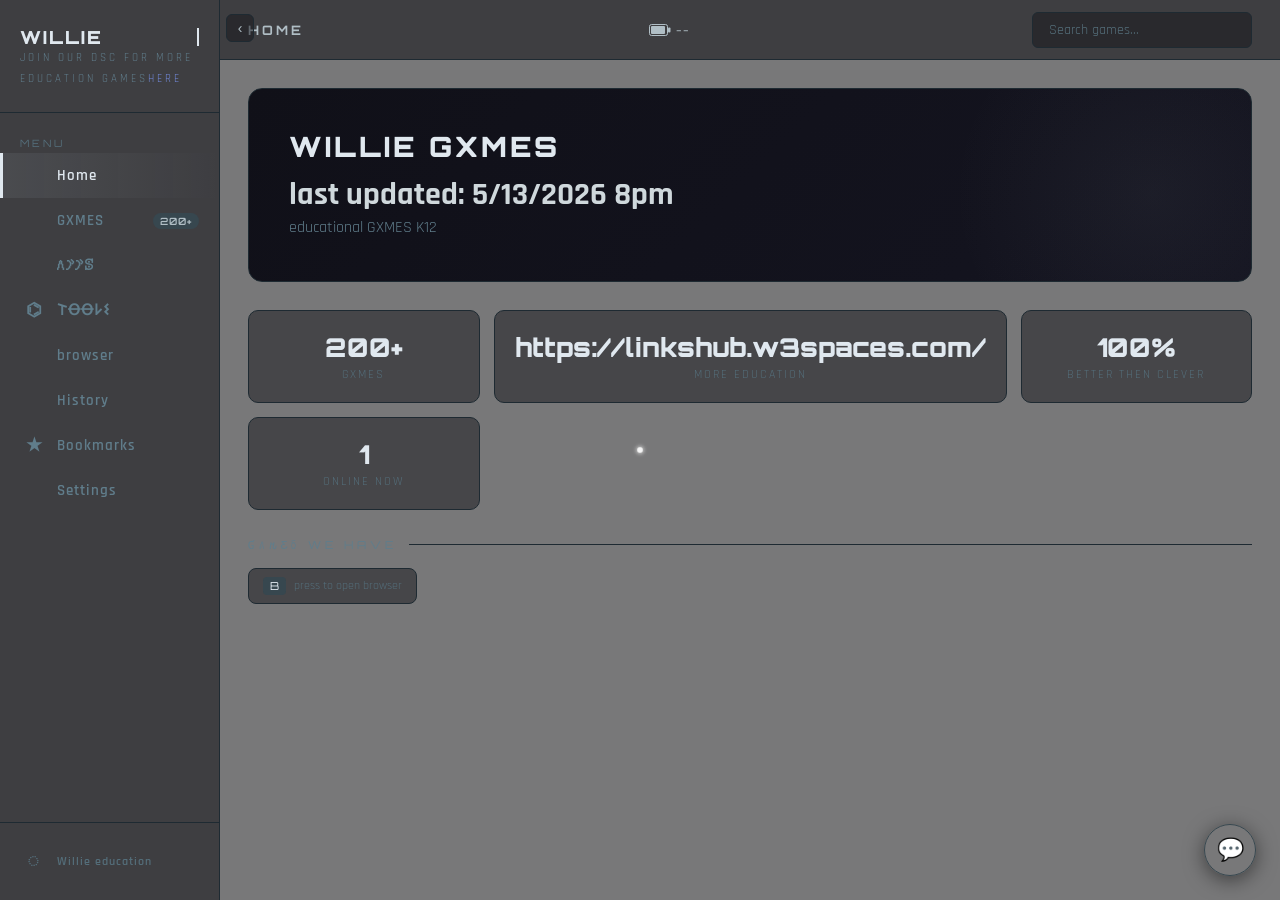
==== index.html @ 2ae0d51f "Add Cloud Gaming tool to Tools section Co-Authored-By: Devin AI <158243242+devin-ai-integration[bot]" ====
<!DOCTYPE html>
<html lang="en">
<head>
  <meta charset="UTF-8" />
  <meta name="viewport" content="width=device-width, initial-scale=1.0"/>
  <title>Home-Classrooom</title>
  <link href="https://fonts.googleapis.com/css2?family=Orbitron:wght@400;700;900&family=Rajdhani:wght@300;400;600&display=swap" rel="stylesheet"/>
  <script src="/scram/scramjet.all.js"></script>
  <script src="/baremux/index.js"></script>
  <script src="register-sw.js"></script>
  <script src="search.js"></script>
  <style>
    :root {
      --bg: rgba(10,10,12,0.55);
      --sidebar-bg: rgba(16,16,20,0.55);
      --card-bg: rgba(20,20,26,0.5);
      --card-hover: rgba(28,28,38,0.6);
      --silver: #b0bec5;
      --silver-bright: #e0e8ef;
      --silver-dim: #607d8b;
      --accent: #78909c;
      --border: #1e2a32;
      --border-bright: #37474f;
      --text: #cfd8dc;
      --text-dim: #546e7a;
      --glow: rgba(176, 190, 197, 0.15);
    }

    * { margin: 0; padding: 0; box-sizing: border-box; cursor: none !important; }

    #custom-cursor {
      width: 10px;
      height: 10px;
      background: white;
      border-radius: 50%;
      position: fixed;
      pointer-events: none;
      z-index: 99999;
      transform: translate(-50%, -50%);
      box-shadow: 0 0 8px 4px rgba(255,255,255,0.6), 0 0 24px 10px rgba(255,255,255,0.25);
      opacity: 0;
      transition: opacity 0.2s;
    }

    body {
      background: var(--bg);
      background-image: url('https://media4.giphy.com/media/v1.Y2lkPTZjMDliOTUycDdsbjNoaTRmNDVtMHQ5MXJkb292bGJiMmwwcjZkcTg0dGZ3YThpbSZlcD12MV9naWZzX3NlYXJjaCZjdD1n/sTzAXLbAnZ5NvpHd6m/giphy.gif?width=1920&format=gif&auto=webp&s=531f944dc855186c05478a8e3d6a570059e84ba4');
      background-size: cover;
      background-position: center;
      background-attachment: fixed;
      color: var(--text);
      font-family: 'Rajdhani', sans-serif;
      display: flex;
      height: 100vh;
      overflow: hidden;
    }

    
    #sidebar {
      width: 220px;
      min-width: 220px;
      background: var(--sidebar-bg);
      border-right: 1px solid var(--border);
      display: flex;
      flex-direction: column;
      padding: 0;
      position: relative;
      z-index: 10;
    }

    #logo {
      padding: 28px 20px 24px;
      border-bottom: 1px solid var(--border);
    }

    #logo h1 {
      font-family: 'Orbitron', monospace;
      font-size: 18px;
      font-weight: 900;
      color: var(--silver-bright);
      letter-spacing: 2px;
      text-transform: uppercase;
      line-height: 1;
      overflow: hidden;
      white-space: nowrap;
      border-right: 2px solid var(--silver-bright);
      width: 0;
      animation: typing 0.8s steps(6, end) 0.3s forwards, blink 0.75s step-end 1.1s 4;
    }

    @keyframes typing {
      from { width: 0; }
      to   { width: 100%; }
    }

    @keyframes blink {
      50% { border-color: transparent; }
    }

    .cursor-trail {
      width: 6px;
      height: 6px;
      background: white;
      border-radius: 50%;
      position: fixed;
      pointer-events: none;
      z-index: 99998;
      transform: translate(-50%, -50%);
      box-shadow: 0 0 4px 2px rgba(255,255,255,0.3);
    }

    #logo span {
      font-family: 'Rajdhani', sans-serif;
      font-size: 11px;
      color: var(--silver-dim);
      letter-spacing: 3px;
      text-transform: uppercase;
    }

    nav {
      flex: 1;
      padding: 16px 0;
    }

    .nav-section-label {
      font-size: 10px;
      letter-spacing: 3px;
      color: var(--text-dim);
      text-transform: uppercase;
      padding: 8px 20px 4px;
      font-family: 'Orbitron', monospace;
    }

    .nav-item {
      display: flex;
      align-items: center;
      gap: 12px;
      padding: 11px 20px;
      cursor: pointer;
      color: var(--silver-dim);
      font-size: 15px;
      font-weight: 600;
      letter-spacing: 1px;
      border-left: 3px solid transparent;
      transition: all 0.2s ease;
      text-decoration: none;
    }

    .nav-item:hover {
      color: var(--silver-bright);
      background: var(--glow);
      border-left-color: var(--silver);
    }

    .nav-item.active {
      color: var(--silver-bright);
      background: linear-gradient(90deg, rgba(176,190,197,0.1), transparent);
      border-left-color: var(--silver-bright);
    }

    .nav-item .icon {
      font-size: 18px;
      width: 22px;
      text-align: center;
    }

    .nav-badge {
      margin-left: auto;
      background: var(--border-bright);
      color: var(--silver);
      font-size: 10px;
      padding: 2px 7px;
      border-radius: 10px;
      font-family: 'Orbitron', monospace;
    }

    #sidebar-bottom {
      padding: 16px 0;
      border-top: 1px solid var(--border);
    }

    
    #main {
      flex: 1;
      display: flex;
      flex-direction: column;
      overflow: hidden;
    }

    #topbar {
      height: 60px;
      background: var(--sidebar-bg);
      border-bottom: 1px solid var(--border);
      display: flex;
      align-items: center;
      padding: 0 28px;
      gap: 16px;
    }

    #topbar h2 {
      font-family: 'Orbitron', monospace;
      font-size: 13px;
      font-weight: 700;
      color: var(--silver);
      letter-spacing: 3px;
      text-transform: uppercase;
    }

    #search {
      margin-left: auto;
      background: var(--card-bg);
      border: 1px solid var(--border);
      color: var(--text);
      padding: 8px 16px;
      border-radius: 6px;
      font-family: 'Rajdhani', sans-serif;
      font-size: 14px;
      width: 220px;
      outline: none;
      transition: border-color 0.2s;
    }

    #search:focus { border-color: var(--silver); }
    #search::placeholder { color: var(--text-dim); }

    
    #content {
      flex: 1;
      overflow-y: auto;
      padding: 28px;
      scrollbar-width: thin;
      scrollbar-color: var(--border-bright) transparent;
    }

    #content::-webkit-scrollbar { width: 5px; }
    #content::-webkit-scrollbar-track { background: transparent; }
    #content::-webkit-scrollbar-thumb { background: var(--border-bright); border-radius: 3px; }

    
    .view { display: none; }
    .view.active { display: block; animation: viewFadeIn 0.25s ease; }

    @keyframes viewFadeIn {
      from { opacity: 0; transform: translateY(8px); }
      to   { opacity: 1; transform: translateY(0); }
    }

    
    .section-title {
      font-family: 'Orbitron', monospace;
      font-size: 11px;
      letter-spacing: 4px;
      color: var(--silver-dim);
      text-transform: uppercase;
      margin-bottom: 16px;
      display: flex;
      align-items: center;
      gap: 12px;
    }

    .section-title::after {
      content: '';
      flex: 1;
      height: 1px;
      background: var(--border);
    }

    .games-grid {
      display: grid;
      grid-template-columns: repeat(auto-fill, minmax(180px, 1fr));
      gap: 16px;
      margin-bottom: 36px;
    }

    .game-card {
      background: var(--card-bg);
      border: 1px solid var(--border);
      border-radius: 10px;
      overflow: hidden;
      cursor: pointer;
      transition: all 0.2s ease;
      text-decoration: none;
      display: block;
      position: relative;
    }

    .game-card::before {
      content: '';
      position: absolute;
      inset: -1px;
      border-radius: 11px;
      background: linear-gradient(var(--grad-angle, 0deg), #00e5ff, #7c4dff, #00e5ff);
      -webkit-mask: linear-gradient(#fff 0 0) content-box, linear-gradient(#fff 0 0);
      -webkit-mask-composite: xor;
      mask-composite: exclude;
      padding: 1px;
      opacity: 0;
      transition: opacity 0.3s ease;
      background-size: 200% 200%;
      z-index: 0;
    }

    .game-card:hover::before {
      opacity: 1;
      animation: gradientSpin 2s linear infinite;
    }

    @keyframes gradientSpin {
      0%   { filter: hue-rotate(0deg); }
      100% { filter: hue-rotate(360deg); }
    }

    .game-card:hover {
      background: var(--card-hover);
      border-color: var(--border-bright);
      transform: translateY(-3px);
      box-shadow: 0 8px 32px rgba(0,0,0,0.4), 0 0 0 1px var(--border-bright);
    }

    .game-thumb {
      width: 100%;
      aspect-ratio: 16/9;
      display: flex;
      align-items: center;
      justify-content: center;
      font-size: 40px;
      background: linear-gradient(135deg, #141420, #0e1520);
      border-bottom: 1px solid var(--border);
      position: relative;
      overflow: hidden;
    }

    .game-thumb::before {
      content: '';
      position: absolute;
      inset: 0;
      background: radial-gradient(circle at 50% 50%, rgba(176,190,197,0.05), transparent 70%);
    }

    .game-info {
      padding: 12px 14px;
    }

    .game-name {
      font-family: 'Orbitron', monospace;
      font-size: 11px;
      font-weight: 700;
      color: var(--silver-bright);
      letter-spacing: 1px;
      text-transform: uppercase;
      margin-bottom: 4px;
    }

    .game-genre {
      font-size: 12px;
      color: var(--text-dim);
      letter-spacing: 1px;
    }

    
    #view-proxy {
      position: relative;
      height: calc(100vh - 60px);
      overflow: hidden;
      margin: 0 -28px -28px -28px;
    }

    
    #proxy-landing {
      position: absolute;
      inset: 0;
      display: flex;
      flex-direction: column;
      align-items: center;
      justify-content: center;
      background: transparent;
      z-index: 2;
    }

    #proxy-landing.hidden { display: none; }

    
    #proxy-particles {
      position: absolute;
      inset: 0;
      width: 100%;
      height: 100%;
      pointer-events: none;
      z-index: 0;
    }

    .proxy-landing-inner {
      position: relative;
      z-index: 1;
      display: flex;
      flex-direction: column;
      align-items: center;
      gap: 12px;
      width: 100%;
      max-width: 640px;
      padding: 0 24px;
    }

    .proxy-landing-title {
      font-family: 'Orbitron', monospace;
      font-size: 42px;
      font-weight: 900;
      color: #c0622a;
      letter-spacing: 2px;
      margin-bottom: 4px;
    }

    .proxy-landing-sub {
      font-size: 16px;
      color: #888;
      margin-bottom: 20px;
      letter-spacing: 1px;
    }

    .proxy-landing-bar {
      display: flex;
      width: 100%;
      background: #1a1a1e;
      border: 1px solid #2a2a30;
      border-radius: 50px;
      overflow: hidden;
      transition: border-color 0.2s;
    }

    .proxy-landing-bar:focus-within {
      border-color: #c0622a;
    }

    .proxy-landing-bar-icon {
      padding: 0 16px;
      display: flex;
      align-items: center;
      color: #555;
      font-size: 18px;
      flex-shrink: 0;
    }

    #proxy-url {
      flex: 1;
      background: transparent;
      border: none;
      color: #e0e0e0;
      padding: 14px 4px;
      font-family: 'Rajdhani', sans-serif;
      font-size: 16px;
      outline: none;
    }

    #proxy-url::placeholder { color: #555; }

    .proxy-landing-go {
      background: transparent;
      border: none;
      color: #888;
      padding: 0 20px;
      font-size: 20px;
      cursor: pointer;
      transition: color 0.2s;
      flex-shrink: 0;
    }

    .proxy-landing-go:hover { color: #c0622a; }

    
    .proxy-quicklinks {
      display: flex;
      gap: 16px;
      margin-top: 28px;
      flex-wrap: wrap;
      justify-content: center;
    }

    .proxy-quicklink {
      display: flex;
      flex-direction: column;
      align-items: center;
      gap: 8px;
      cursor: pointer;
      transition: transform 0.2s;
      text-decoration: none;
    }

    .proxy-quicklink:hover { transform: translateY(-4px); }

    .proxy-quicklink-icon {
      width: 56px;
      height: 56px;
      border-radius: 14px;
      background: #1a1a1e;
      border: 1px solid #2a2a30;
      display: flex;
      align-items: center;
      justify-content: center;
      font-size: 28px;
      overflow: hidden;
    }

    .proxy-quicklink-icon img {
      width: 36px;
      height: 36px;
      object-fit: contain;
    }

    .proxy-quicklink-label {
      font-size: 12px;
      color: #888;
      letter-spacing: 1px;
    }

    
    #proxy-browser {
      position: absolute;
      inset: 0;
      display: none;
      flex-direction: column;
      z-index: 2;
    }

    #proxy-browser.visible { display: flex; }

    .proxy-bar {
      display: flex;
      gap: 8px;
      align-items: center;
      padding: 8px 12px;
      background: #101014;
      border-bottom: 1px solid var(--border);
      flex-shrink: 0;
    }

    .nav-btn {
      background: var(--card-bg);
      border: 1px solid var(--border);
      color: var(--silver);
      width: 34px;
      height: 34px;
      border-radius: 8px;
      font-size: 16px;
      cursor: pointer;
      transition: all 0.2s;
      display: flex;
      align-items: center;
      justify-content: center;
      flex-shrink: 0;
    }

    .nav-btn:hover {
      background: var(--card-hover);
      border-color: var(--border-bright);
      color: var(--silver-bright);
    }

    #proxy-url-bar {
      flex: 1;
      background: var(--card-bg);
      border: 1px solid var(--border);
      color: var(--text);
      padding: 8px 14px;
      border-radius: 20px;
      font-family: 'Rajdhani', sans-serif;
      font-size: 14px;
      outline: none;
      transition: border-color 0.2s;
    }

    #proxy-url-bar:focus { border-color: #c0622a; }

    .btn-home {
      background: var(--card-bg);
      border: 1px solid var(--border);
      color: var(--silver);
      width: 34px;
      height: 34px;
      border-radius: 8px;
      font-size: 16px;
      cursor: pointer;
      transition: all 0.2s;
      display: flex;
      align-items: center;
      justify-content: center;
      flex-shrink: 0;
    }

    .btn-home:hover { background: var(--card-hover); border-color: var(--border-bright); color: var(--silver-bright); }

    #proxy-frame-container {
      flex: 1;
      overflow: hidden;
    }

    #proxy-frame-container iframe {
      width: 100%;
      height: 100%;
      border: none;
    }

    .btn {
      background: transparent;
      border: 1px solid var(--border-bright);
      color: var(--silver-bright);
      padding: 10px 20px;
      border-radius: 8px;
      font-family: 'Orbitron', monospace;
      font-size: 11px;
      letter-spacing: 2px;
      cursor: pointer;
      transition: all 0.2s;
    }

    .btn:hover {
      background: rgba(255,255,255,0.05);
      border-color: var(--silver);
    }

    
    #settings-overlay {
      display: none;
      position: fixed;
      inset: 0;
      background: rgba(0,0,0,0.6);
      z-index: 100;
      backdrop-filter: blur(4px);
    }

    #settings-overlay.open { display: block; }

    #settings-panel {
      position: fixed;
      right: 0;
      top: 0;
      bottom: 0;
      width: 360px;
      background: rgba(14,14,20,0.6);
      backdrop-filter: blur(12px);
      border-left: 1px solid var(--border-bright);
      z-index: 101;
      padding: 0;
      transform: translateX(100%);
      transition: transform 0.3s cubic-bezier(0.4,0,0.2,1);
      display: flex;
      flex-direction: column;
    }

    #settings-overlay.open #settings-panel {
      transform: translateX(0);
    }

    #settings-header {
      padding: 24px 24px 20px;
      border-bottom: 1px solid var(--border);
      display: flex;
      align-items: center;
      justify-content: space-between;
    }

    #settings-header h3 {
      font-family: 'Orbitron', monospace;
      font-size: 13px;
      font-weight: 700;
      color: var(--silver-bright);
      letter-spacing: 3px;
      text-transform: uppercase;
    }

    #settings-close {
      cursor: pointer;
      color: var(--text-dim);
      font-size: 20px;
      line-height: 1;
      transition: color 0.2s;
    }

    #settings-close:hover { color: var(--silver-bright); }

    #settings-body {
      flex: 1;
      overflow-y: auto;
      padding: 24px;
    }

    .setting-group {
      margin-bottom: 28px;
    }

    .setting-group-title {
      font-family: 'Orbitron', monospace;
      font-size: 10px;
      letter-spacing: 3px;
      color: var(--text-dim);
      text-transform: uppercase;
      margin-bottom: 14px;
    }

    .setting-row {
      display: flex;
      align-items: center;
      justify-content: space-between;
      padding: 12px 0;
      border-bottom: 1px solid var(--border);
    }

    .setting-label {
      font-size: 14px;
      color: var(--text);
      font-weight: 600;
    }

    .setting-sub {
      font-size: 12px;
      color: var(--text-dim);
      margin-top: 2px;
    }

    
    .toggle {
      position: relative;
      width: 44px;
      height: 24px;
    }

    .toggle input { opacity: 0; width: 0; height: 0; }

    .toggle-slider {
      position: absolute;
      cursor: pointer;
      inset: 0;
      background: var(--border-bright);
      border-radius: 24px;
      transition: 0.3s;
    }

    .toggle-slider:before {
      content: '';
      position: absolute;
      height: 18px;
      width: 18px;
      left: 3px;
      bottom: 3px;
      background: var(--silver-dim);
      border-radius: 50%;
      transition: 0.3s;
    }

    input:checked + .toggle-slider { background: var(--silver); }
    input:checked + .toggle-slider:before {
      transform: translateX(20px);
      background: #0a0a0c;
    }

    
    .setting-select {
      background: var(--card-bg);
      border: 1px solid var(--border-bright);
      color: var(--text);
      padding: 6px 12px;
      border-radius: 6px;
      font-family: 'Rajdhani', sans-serif;
      font-size: 14px;
      outline: none;
      cursor: pointer;
    }

    
    .hero {
      background: linear-gradient(135deg, #101018, #141420);
      border: 1px solid var(--border);
      border-radius: 14px;
      padding: 40px;
      margin-bottom: 28px;
      position: relative;
      overflow: hidden;
    }

    .hero::before {
      content: '';
      position: absolute;
      top: -50%;
      right: -10%;
      width: 400px;
      height: 400px;
      background: radial-gradient(circle, rgba(176,190,197,0.06), transparent 70%);
      pointer-events: none;
    }

    .hero h2 {
      font-family: 'Orbitron', monospace;
      font-size: 28px;
      font-weight: 900;
      color: var(--silver-bright);
      letter-spacing: 3px;
      margin-bottom: 10px;
    }

    .hero p {
      color: var(--silver-dim);
      font-size: 16px;
      max-width: 480px;
      line-height: 1.6;
    }

    .stats-row {
      display: grid;
      grid-template-columns: repeat(3, 1fr);
      gap: 14px;
      margin-bottom: 28px;
    }

    .stat-card {
      background: var(--card-bg);
      border: 1px solid var(--border);
      border-radius: 10px;
      padding: 20px;
      text-align: center;
    }

    .stat-num {
      font-family: 'Orbitron', monospace;
      font-size: 26px;
      font-weight: 900;
      color: var(--silver-bright);
    }

    .stat-label {
      font-size: 12px;
      color: var(--text-dim);
      letter-spacing: 2px;
      text-transform: uppercase;
      margin-top: 4px;
    }
    
    #sidebar { transition: width 0.2s, min-width 0.2s; }
    #sidebar.collapsed { width: 0; min-width: 0; overflow: hidden; }
    #sidebar-toggle {
      position: fixed;
      top: 14px;
      left: 226px;
      z-index: 100;
      background: var(--card-bg);
      border: 1px solid var(--border);
      color: var(--silver);
      width: 28px;
      height: 28px;
      border-radius: 6px;
      cursor: pointer;
      font-size: 14px;
      display: flex;
      align-items: center;
      justify-content: center;
      transition: left 0.2s;
    }
    #sidebar-toggle.collapsed { left: 6px; }

    
    .hb-list { display: flex; flex-direction: column; gap: 8px; padding-bottom: 28px; }
    .hb-item {
      display: flex;
      align-items: center;
      gap: 12px;
      background: var(--card-bg);
      border: 1px solid var(--border);
      border-radius: 10px;
      padding: 12px 16px;
      cursor: pointer;
      transition: background 0.2s, border-color 0.2s;
    }
    .hb-item:hover { background: var(--card-hover); border-color: var(--border-bright); }
    .hb-icon { font-size: 18px; flex-shrink: 0; }
    .hb-info { flex: 1; min-width: 0; }
    .hb-title { font-size: 14px; font-weight: 600; color: var(--silver-bright); white-space: nowrap; overflow: hidden; text-overflow: ellipsis; }
    .hb-url { font-size: 11px; color: var(--text-dim); white-space: nowrap; overflow: hidden; text-overflow: ellipsis; }
    .hb-time { font-size: 11px; color: var(--text-dim); flex-shrink: 0; }
    .hb-del { background: none; border: none; color: var(--text-dim); cursor: pointer; font-size: 16px; padding: 0 4px; flex-shrink: 0; }
    .hb-del:hover { color: #ef5350; }
    .hb-empty { color: var(--text-dim); font-size: 14px; text-align: center; padding: 40px 0; }

    
    .home-section { margin-bottom: 28px; }

    
    .game-card { position: relative; }
    .game-fav-btn {
      position: absolute;
      top: 6px;
      right: 6px;
      background: rgba(0,0,0,0.5);
      border: none;
      color: #888;
      font-size: 16px;
      cursor: pointer;
      border-radius: 4px;
      padding: 2px 4px;
      line-height: 1;
      z-index: 2;
      transition: color 0.2s;
    }
    .game-fav-btn.starred { color: #ffd600; }
    .game-fav-btn:hover { color: #ffd600; }

    
    #proxy-engine-select {
      background: var(--card-bg);
      border: 1px solid var(--border);
      color: var(--silver);
      border-radius: 8px;
      padding: 6px 8px;
      font-family: 'Rajdhani', sans-serif;
      font-size: 13px;
      outline: none;
      flex-shrink: 0;
    }

    
    #proxy-tabbar {
      display: flex;
      align-items: center;
      background: #0c0c10;
      border-bottom: 1px solid var(--border);
      padding: 0 6px;
      height: 38px;
      gap: 4px;
      overflow-x: auto;
      scrollbar-width: none;
      flex-shrink: 0;
    }
    #proxy-tabbar::-webkit-scrollbar { display: none; }

    .proxy-tab {
      display: flex;
      align-items: center;
      gap: 7px;
      padding: 0 10px 0 12px;
      height: 28px;
      background: var(--card-bg);
      border: 1px solid var(--border);
      border-radius: 8px 8px 0 0;
      cursor: pointer;
      color: var(--text-dim);
      font-family: 'Rajdhani', sans-serif;
      font-size: 13px;
      font-weight: 600;
      letter-spacing: 0.4px;
      white-space: nowrap;
      max-width: 180px;
      min-width: 80px;
      transition: background 0.15s, color 0.15s, border-color 0.15s;
      flex-shrink: 0;
      position: relative;
    }
    .proxy-tab:hover { background: var(--card-hover); color: var(--silver); border-color: var(--border-bright); }
    .proxy-tab.active {
      background: #101014;
      color: var(--silver-bright);
      border-color: #c0622a;
      border-bottom-color: #101014;
    }
    .proxy-tab-title {
      flex: 1;
      overflow: hidden;
      text-overflow: ellipsis;
      white-space: nowrap;
    }
    .proxy-tab-close {
      background: none;
      border: none;
      color: var(--text-dim);
      cursor: pointer;
      font-size: 13px;
      padding: 0;
      line-height: 1;
      border-radius: 4px;
      width: 16px;
      height: 16px;
      display: flex;
      align-items: center;
      justify-content: center;
      flex-shrink: 0;
      transition: background 0.15s, color 0.15s;
    }
    .proxy-tab-close:hover { background: rgba(239,83,80,0.18); color: #ef5350; }

    #proxy-tab-new {
      background: none;
      border: 1px solid var(--border);
      color: var(--silver-dim);
      width: 28px;
      height: 28px;
      border-radius: 8px;
      cursor: pointer;
      font-size: 18px;
      display: flex;
      align-items: center;
      justify-content: center;
      flex-shrink: 0;
      transition: background 0.15s, color 0.15s, border-color 0.15s;
    }
    #proxy-tab-new:hover { background: var(--card-hover); color: var(--silver-bright); border-color: var(--border-bright); }

    
    .engine-picker-btn {
      background: var(--card-bg);
      border: 1px solid var(--border);
      color: var(--silver);
      height: 34px;
      padding: 0 10px;
      border-radius: 8px;
      font-family: 'Rajdhani', sans-serif;
      font-size: 13px;
      cursor: pointer;
      display: flex;
      align-items: center;
      gap: 5px;
      flex-shrink: 0;
      transition: all 0.2s;
      white-space: nowrap;
    }
    .engine-picker-btn:hover { background: var(--card-hover); border-color: var(--border-bright); color: var(--silver-bright); }

    #engine-dropdown {
      position: absolute;
      top: calc(100% + 6px);
      right: 0;
      background: #0e0e14;
      border: 1px solid var(--border-bright);
      border-radius: 10px;
      padding: 6px;
      display: none;
      flex-direction: column;
      gap: 2px;
      z-index: 9999;
      min-width: 160px;
      box-shadow: 0 8px 32px rgba(0,0,0,0.5);
    }
    #engine-dropdown.open { display: flex; }
    .engine-option {
      display: flex;
      align-items: center;
      gap: 9px;
      padding: 8px 12px;
      border-radius: 7px;
      cursor: pointer;
      color: var(--text);
      font-family: 'Rajdhani', sans-serif;
      font-size: 14px;
      font-weight: 600;
      transition: background 0.15s;
    }
    .engine-option:hover { background: var(--card-hover); color: var(--silver-bright); }
    .engine-option.selected { color: #c0622a; }
    .engine-option-icon { font-size: 16px; width: 20px; height: 20px; text-align: center; display:flex; align-items:center; justify-content:center; flex-shrink:0; }
    .engine-option-icon img { width:16px; height:16px; object-fit:contain; border-radius:3px; }

    
    .tab-newtab-page {
      position: absolute;
      inset: 0;
      display: flex;
      flex-direction: column;
      align-items: center;
      justify-content: center;
      background: var(--bg);
      gap: 12px;
      padding: 0 24px;
      z-index: 2;
    }
    .tab-newtab-page.hidden { display: none; }
    .tab-newtab-title {
      font-family: 'Orbitron', monospace;
      font-size: 32px;
      font-weight: 900;
      color: #c0622a;
      letter-spacing: 2px;
      margin-bottom: 4px;
    }
    .tab-newtab-sub {
      font-size: 15px;
      color: #888;
      margin-bottom: 16px;
      letter-spacing: 1px;
    }
    .tab-newtab-bar {
      display: flex;
      width: 100%;
      max-width: 600px;
      background: #1a1a1e;
      border: 1px solid #2a2a30;
      border-radius: 50px;
      overflow: hidden;
      transition: border-color 0.2s;
    }
    .tab-newtab-bar:focus-within { border-color: #c0622a; }
    .tab-newtab-bar-icon {
      padding: 0 16px;
      display: flex;
      align-items: center;
      color: #555;
      font-size: 18px;
      flex-shrink: 0;
    }
    .tab-newtab-input {
      flex: 1;
      background: transparent;
      border: none;
      color: #e0e0e0;
      padding: 13px 4px;
      font-family: 'Rajdhani', sans-serif;
      font-size: 16px;
      outline: none;
    }
    .tab-newtab-input::placeholder { color: #555; }
    .tab-newtab-engine-btn {
      background: none;
      border: none;
      border-left: 1px solid #2a2a30;
      color: #888;
      padding: 0 14px;
      cursor: pointer;
      transition: color 0.2s;
      flex-shrink: 0;
      display: flex;
      align-items: center;
      gap: 5px;
      font-family: 'Rajdhani', sans-serif;
      font-size: 13px;
    }
    .tab-newtab-engine-btn:hover { color: #c0622a; }
    .tab-newtab-go {
      background: transparent;
      border: none;
      color: #888;
      padding: 0 20px;
      font-size: 20px;
      cursor: pointer;
      transition: color 0.2s;
      flex-shrink: 0;
    }
    .tab-newtab-go:hover { color: #c0622a; }
    .tab-newtab-quicklinks {
      display: flex;
      gap: 16px;
      margin-top: 20px;
      flex-wrap: wrap;
      justify-content: center;
    }

    
    .landing-engine-btn {
      background: none;
      border: none;
      border-left: 1px solid #2a2a30;
      color: #888;
      padding: 0 14px;
      font-size: 18px;
      cursor: pointer;
      transition: color 0.2s;
      flex-shrink: 0;
      display: flex;
      align-items: center;
      gap: 5px;
      font-family: 'Rajdhani', sans-serif;
      font-size: 13px;
    }
    .landing-engine-btn:hover { color: #c0622a; }

    #landing-engine-dropdown {
      position: absolute;
      top: calc(100% + 8px);
      left: 50%;
      transform: translateX(-50%);
      background: #0e0e14;
      border: 1px solid var(--border-bright);
      border-radius: 10px;
      padding: 6px;
      display: none;
      flex-direction: column;
      gap: 2px;
      z-index: 9999;
      min-width: 170px;
      box-shadow: 0 8px 32px rgba(0,0,0,0.5);
    }
    #landing-engine-dropdown.open { display: flex; }

    
    .btn-bookmark {
      background: var(--card-bg);
      border: 1px solid var(--border);
      color: var(--silver);
      width: 34px;
      height: 34px;
      border-radius: 8px;
      font-size: 16px;
      cursor: pointer;
      transition: all 0.2s;
      display: flex;
      align-items: center;
      justify-content: center;
      flex-shrink: 0;
    }
    .btn-bookmark:hover { background: var(--card-hover); color: #ffd600; }
    .btn-bookmark.bookmarked { color: #ffd600; border-color: #ffd600; }

    
    #incognito-badge {
      display: none;
      position: fixed;
      bottom: 16px;
      right: 16px;
      background: #1a1a2e;
      border: 1px solid #7c4dff;
      color: #b39ddb;
      padding: 6px 14px;
      border-radius: 20px;
      font-size: 12px;
      z-index: 9999;
      pointer-events: none;
    }
    #incognito-badge.visible { display: block; }

    
    #global-particles {
      position: fixed;
      inset: 0;
      width: 100vw;
      height: 100vh;
      pointer-events: none;
      z-index: 0;
    }
    #content { position: relative; z-index: 1; }
    #sidebar { position: relative; z-index: 10; }
    #topbar { position: relative; z-index: 10; }

    .apps-grid {
      display: grid;
      grid-template-columns: repeat(auto-fill, minmax(100px, 1fr));
      gap: 20px;
      padding-bottom: 28px;
    }

    .app-card {
      display: flex;
      flex-direction: column;
      align-items: center;
      gap: 10px;
      cursor: pointer;
      transition: transform 0.2s;
      text-decoration: none;
    }

    .app-card:hover { transform: translateY(-4px); }

    .app-icon {
      width: 72px;
      height: 72px;
      border-radius: 18px;
      overflow: hidden;
      background: #1a1a1e;
      border: 1px solid var(--border);
      display: flex;
      align-items: center;
      justify-content: center;
      font-size: 32px;
    }

    .app-icon img {
      width: 100%;
      height: 100%;
      object-fit: cover;
    }

    .app-label {
      font-size: 12px;
      color: var(--silver);
      letter-spacing: 0.5px;
      text-align: center;
    }
    
    .settings-grid {
      display: grid;
      grid-template-columns: repeat(auto-fill, minmax(220px, 1fr));
      gap: 16px;
      padding-bottom: 28px;
    }

    .settings-card {
      background: rgba(20,20,26,0.45);
      border: 1px solid #1a3a2a;
      border-radius: 14px;
      padding: 20px;
      display: flex;
      flex-direction: column;
      gap: 14px;
      box-shadow: 0 0 0 1px #1a3a2a;
    }

    .settings-card-title {
      font-family: 'Rajdhani', sans-serif;
      font-size: 15px;
      font-weight: 600;
      color: var(--silver-bright);
      letter-spacing: 1px;
      text-align: center;
      display: flex;
      align-items: center;
      justify-content: center;
      gap: 8px;
      flex-wrap: wrap;
    }

    .rec-badge {
      font-family: 'Orbitron', monospace;
      font-size: 8px;
      font-weight: 700;
      letter-spacing: 1.5px;
      text-transform: uppercase;
      color: #2ecc71;
      background: rgba(46,204,113,0.12);
      border: 1px solid rgba(46,204,113,0.4);
      border-radius: 20px;
      padding: 2px 8px;
      white-space: nowrap;
    }

    .settings-card-sub {
      font-size: 12px;
      color: var(--text-dim);
      text-align: center;
      line-height: 1.5;
    }

    .settings-btn-row {
      display: flex;
      gap: 8px;
      justify-content: center;
      flex-wrap: wrap;
    }

    .s-btn {
      background: transparent;
      border: 1px solid #2a2a36;
      color: var(--silver);
      padding: 7px 18px;
      border-radius: 8px;
      font-family: 'Rajdhani', sans-serif;
      font-size: 13px;
      cursor: pointer;
      transition: all 0.2s;
    }

    .s-btn:hover { background: rgba(255,255,255,0.05); border-color: var(--border-bright); color: var(--silver-bright); }
    .s-btn.active { border-color: #2ecc71; color: #2ecc71; background: transparent; }

    .s-input {
      background: #111118;
      border: 1px solid #2a2a36;
      color: var(--text);
      padding: 8px 12px;
      border-radius: 8px;
      font-family: 'Rajdhani', sans-serif;
      font-size: 13px;
      outline: none;
      width: 100%;
      transition: border-color 0.2s;
    }

    .s-input:focus { border-color: #2ecc71; }
    .s-input::placeholder { color: var(--text-dim); }

    .s-select {
      background: #111118;
      border: 1px solid #2a2a36;
      color: var(--text);
      padding: 8px 12px;
      border-radius: 8px;
      font-family: 'Rajdhani', sans-serif;
      font-size: 13px;
      outline: none;
      width: 100%;
      cursor: pointer;
    }

    
    #tool-topbar {
      display: none;
      position: fixed;
      top: 0;
      left: 220px;
      right: 0;
      height: 42px;
      background: #101014;
      border-bottom: 1px solid var(--border);
      align-items: center;
      padding: 0 12px;
      gap: 10px;
      z-index: 9999;
    }
    #tool-topbar.visible { display: flex; }
    #tool-topbar-title {
      flex: 1;
      font-family: 'Orbitron', monospace;
      font-size: 12px;
      letter-spacing: 2px;
      color: var(--silver);
    }
    #tool-close-btn {
      background: var(--card-bg);
      border: 1px solid var(--border);
      color: var(--silver);
      width: 30px;
      height: 30px;
      border-radius: 6px;
      font-size: 16px;
      cursor: pointer;
      display: flex;
      align-items: center;
      justify-content: center;
      transition: all 0.2s;
    }
    #tool-close-btn:hover { background: #3a1a1a; border-color: #ef5350; color: #ef5350; }
    #tool-fullscreen-btn {
      background: var(--card-bg);
      border: 1px solid var(--border);
      color: var(--silver);
      width: 30px;
      height: 30px;
      border-radius: 6px;
      font-size: 14px;
      cursor: pointer;
      display: flex;
      align-items: center;
      justify-content: center;
      transition: all 0.2s;
    }
    #tool-fullscreen-btn:hover { background: var(--card-hover); border-color: var(--border-bright); }
    #tool-iframe-container {
      display: none;
      position: fixed;
      top: 42px;
      left: 220px;
      right: 0;
      bottom: 0;
      z-index: 9998;
      background: #000;
    }
    #tool-iframe-container.visible { display: block; }
    #tool-iframe {
      width: 100%;
      height: 100%;
      border: none;
    }
  </style>
</head>
<body>



<canvas id="global-particles"></canvas>

<div id="tool-topbar">
  <span id="tool-topbar-title">TOOL</span>
  <button id="tool-fullscreen-btn" onclick="toolFullscreen()" title="Fullscreen">⛶</button>
  <button id="tool-close-btn" onclick="closeTool()" title="Close">✕</button>
</div>

<div id="tool-iframe-container">
  <iframe id="tool-iframe" allowfullscreen></iframe>
</div>

<button id="sidebar-toggle" onclick="toggleSidebar()" title="Toggle sidebar">‹</button>

<div id="sidebar">
  <div id="logo">
    <h1>WILLIE</h1>
    <span>join our dsc for more education games<a href="https://discord.gg/vDDnt9QRjZ" target="_blank" style="color: #7289da; text-decoration: none;">here</a></span>
  </div>
  <nav>
    <div class="nav-section-label">Menu</div>
    
    <div class="nav-item active" onclick="showView('home')">
      <span class="icon">
        <img src="home.svg" alt="" width="16" height="16" style="filter: invert(1); vertical-align: middle;">
      </span> 
      Home
    </div>
    
    <div class="nav-item" onclick="showView('games')">
      <span class="icon">
        <img src="game.svg" alt="" width="16" height="16" style="vertical-align: middle;">
      </span> 
      GXMES
      <span class="nav-badge" id="game-count">200+</span>
    </div>
    
    <div class="nav-item" onclick="showView('webapps')">
      <span class="icon">
        <img src="Apps.svg" alt="" width="16" height="16" style="filter: invert(1); vertical-align: middle;">
      </span> 
      ꛎꛤꛤꕷ
    </div>
    
    <div class="nav-item" onclick="showView('apps')">
      <span class="icon">⌬</span> 𐌕ꝊꝊ𐌋𐌔
    </div>
    
    <div class="nav-item" onclick="showView('proxy')">
      <span class="icon">
        <img src="proxy.svg" alt="" width="16" height="16" style="filter: invert(1); vertical-align: middle;">
      </span> 
      browser
    </div>
    
    <div class="nav-item" onclick="showView('history')">
      <span class="icon">
        <img src="history.svg" alt="" width="16" height="16" style="filter: invert(1); vertical-align: middle;">
      </span> 
      History
    </div>
    
    <div class="nav-item" onclick="showView('bookmarks')">
      <span class="icon">★</span> Bookmarks
    </div>
    
    <div class="nav-item" onclick="showView('settings')">
      <span class="icon">
        <img src="settings.svg" alt="" width="16" height="16" style="filter: invert(1); vertical-align: middle;">
      </span>
      Settings
    </div>
  </nav>
  
  <div id="sidebar-bottom">
    <div class="nav-item" style="font-size:12px; color: var(--text-dim);">
      <span class="icon">◌</span> Willie education
    </div>
  </div>
</div>
<div id="main">
  <div id="topbar">
    <h2 id="page-title">Home</h2>
    <div id="topbar-widgets" style="display:flex;align-items:center;gap:14px;margin-left:auto;margin-right:12px;">
      <div id="topbar-clock" style="font-family:'Orbitron',monospace;font-size:12px;color:var(--silver);letter-spacing:2px;"></div>
      <div id="topbar-battery" style="display:flex;align-items:center;gap:5px;font-family:'Orbitron',monospace;font-size:11px;color:var(--silver);letter-spacing:1px;">
        <svg id="battery-icon" width="22" height="12" viewBox="0 0 22 12" fill="none" xmlns="http://www.w3.org/2000/svg">
          <rect x="0.5" y="0.5" width="18" height="11" rx="2" stroke="currentColor" stroke-width="1"/>
          <rect id="battery-fill" x="2" y="2" width="14" height="8" rx="1" fill="currentColor"/>
          <rect x="19" y="3.5" width="2.5" height="5" rx="1" fill="currentColor"/>
        </svg>
        <span id="battery-pct">--</span>
        <span id="battery-charging" style="display:none;color:#66bb6a">⚡</span>
      </div>
    </div>
    <input type="text" id="search" placeholder="Search games..." oninput="filterGames(this.value)" />
  </div>

  <div id="content">

    
    <div class="view active" id="view-home">
      <div class="hero">
        <h2>WILLIE GXMES</h2>
        <h1>last updated: 5/13/2026 8pm</h1>
        <p>educational GXMES K12</p>
      </div>
      <div class="stats-row">
        <div class="stat-card">
          <div class="stat-num" id="stat-games">200+</div>
          <div class="stat-label">GXMES</div>
        </div>
        <div class="stat-card">
          <div class="stat-num">https://linkshub.w3spaces.com/</div>
          <div class="stat-label">more education</div>
        </div>
        <div class="stat-card">
          <div class="stat-num">100%</div>
          <div class="stat-label">better then clever </div>
        </div>
        <div class="stat-card">
          <div class="stat-num" id="stat-viewers">1</div>
          <div class="stat-label">Online Now</div>
        </div>
      </div>
      <div class="section-title">Ɠ𐤠𐒄ƸⳜ we have</div>
      <div style="display:flex;gap:10px;flex-wrap:wrap;margin-bottom:20px;">
        <div style="background:var(--card-bg);border:1px solid var(--border);border-radius:8px;padding:8px 14px;font-size:12px;color:var(--text-dim);display:flex;align-items:center;gap:8px;">
          <kbd style="background:var(--border-bright);color:var(--silver-bright);padding:2px 7px;border-radius:4px;font-family:'Orbitron',monospace;font-size:11px;">B</kbd>
          press to open browser
        </div>
      </div>
      <div class="games-grid" id="featured-grid"></div>
      <div id="recently-played-section" style="display:none;">
        <div class="section-title">Recently Played</div>
        <div class="games-grid" id="recently-played-grid"></div>
      </div>
      <div id="favorites-section" style="display:none;">
        <div class="section-title">Favorites</div>
        <div class="games-grid" id="favorites-grid"></div>
      </div>
    </div>

    
    <div class="view" id="view-games">
      <div class="section-title">All Games</div>
      <div class="games-grid" id="all-games-grid"></div>
      <div class="section-title" style="margin-top:24px">Seraph Games</div>
      <div class="games-grid" id="seraph-grid"></div>
    </div>

    
    
    <div class="view" id="view-webapps">
      <div class="section-title">socials &amp; apps</div>
      <div class="apps-grid">
        <a class="app-card" onclick="proxyNav('https://chat.openai.com')">
          <div class="app-icon" style="background:#000;border-radius:12px;padding:6px;display:flex;align-items:center;justify-content:center"><img src="https://cdn.oaistatic.com/assets/favicon-o20kmmos.svg" width="44" height="44" style="border-radius:8px;object-fit:contain" onerror="this.style.display=\'none\'"/></div>
          <span class="app-label">ChatGPT</span>
        </a>
        <a class="app-card" onclick="proxyNav('https://discord.com/app')">
          <div class="app-icon" style="background:#5865f2;border-radius:12px;padding:6px;display:flex;align-items:center;justify-content:center"><img src="https://www.svgrepo.com/show/349338/discord.svg" width="44" height="44" style="border-radius:8px;object-fit:contain" onerror="this.style.display=\'none\'"/></div>
          <span class="app-label">Discord</span>
        </a>
        <a class="app-card" onclick="proxyNav('https://www.nvidia.com/en-us/geforce-now/')">
          <div class="app-icon" style="background:#76b900;border-radius:12px;padding:6px;display:flex;align-items:center;justify-content:center"><img src="https://images.icon-icons.com/3053/PNG/512/geforce_now_macos_bigsur_icon_190147.png" width="44" height="44" style="border-radius:8px;object-fit:contain" onerror="this.style.display=\'none\'"/></div>
          <span class="app-label">GeForce NOW</span>
        </a>
        <a class="app-card" onclick="proxyNav('https://www.newgrounds.com')">
          <div class="app-icon" style="background:#f5a623;border-radius:12px;padding:6px;display:flex;align-items:center;justify-content:center"><img src="https://art.ngfiles.com/images/1949000/1949657_s1r-c0w_newgrounds-logo-but-without-tank-and-soldier.png?f1626203293" width="44" height="44" style="border-radius:8px;object-fit:contain" onerror="this.style.display=\'none\'"/></div>
          <span class="app-label">Newgrounds</span>
        </a>
        <a class="app-card" onclick="proxyNav('https://proton.me/mail')">
          <div class="app-icon" style="background:#6d4aff;border-radius:12px;padding:6px;display:flex;align-items:center;justify-content:center"><img src="https://uxwing.com/wp-content/themes/uxwing/download/brands-and-social-media/proton-mail-icon.png" width="44" height="44" style="border-radius:8px;object-fit:contain" onerror="this.style.display=\'none\'"/></div>
          <span class="app-label">Proton Mail</span>
        </a>
        <a class="app-card" onclick="proxyNav('https://appetize.io')">
          <div class="app-icon" style="background:#3ddc84;border-radius:12px;padding:6px;display:flex;align-items:center;justify-content:center"><img src="https://avatars.githubusercontent.com/u/12185858?s=200&v=4" width="44" height="44" style="border-radius:8px;object-fit:contain" onerror="this.style.display=\'none\'"/></div>
          <span class="app-label">Android</span>
        </a>
        <a class="app-card" onclick="proxyNav('https://www.primevideo.com')">
          <div class="app-icon" style="background:#232f3e;border-radius:12px;padding:6px;display:flex;align-items:center;justify-content:center"><img src="https://encrypted-tbn0.gstatic.com/images?q=tbn:ANd9GcSlGIq3u-4i7ZVBq6R8_lIv2k7MW8QnxDXjBA&s" width="44" height="44" style="border-radius:8px;object-fit:contain" onerror="this.style.display=\'none\'"/></div>
          <span class="app-label">Movies</span>
        </a>
        <a class="app-card" onclick="proxyNav('https://web.snapchat.com')">
          <div class="app-icon" style="background:#fffc00;border-radius:12px;padding:6px;display:flex;align-items:center;justify-content:center"><img src="https://encrypted-tbn0.gstatic.com/images?q=tbn:ANd9GcRN8IOXe5HdScykejDvascO_0JvYiegi7qQf_kl3xHxICdwS3w:https://png.pngtree.com/element_our/sm/20180626/sm_5b321c9cb2d25.jpg&s?semt=ais_hybrid&w=740&q=80" width="44" height="44" style="border-radius:8px;object-fit:contain" onerror="this.style.display=\'none\'"/></div>
          <span class="app-label">Snapchat</span>
        </a>
        <a class="app-card" onclick="proxyNav('https://www.tiktok.com')">
          <div class="app-icon" style="background:#000;border-radius:12px;padding:6px;display:flex;align-items:center;justify-content:center"><img src="https://pngimg.com/uploads/tiktok/tiktok_PNG3.png" width="44" height="44" style="border-radius:8px;object-fit:contain" onerror="this.style.display=\'none\'"/></div>
          <span class="app-label">TikTok</span>
        </a>
        <a class="app-card" onclick="proxyNav('https://www.twitch.tv')">
          <div class="app-icon" style="background:#9147ff;border-radius:12px;padding:6px;display:flex;align-items:center;justify-content:center"><img src="https://encrypted-tbn0.gstatic.com/images?q=tbn:ANd9GcRbsOnN3YJTwEk6jdQS3c6r-b9j-QpPvssilw&s" width="44" height="44" style="border-radius:8px;object-fit:contain" onerror="this.style.display=\'none\'"/></div>
          <span class="app-label">Twitch</span>
        </a>
        <a class="app-card" onclick="proxyNav('https://vscode.dev')">
          <div class="app-icon" style="background:#0078d4;border-radius:12px;padding:6px;display:flex;align-items:center;justify-content:center"><img src="https://vscode.dev/static/stable/favicon.ico" width="44" height="44" style="border-radius:8px;object-fit:contain" onerror="this.style.display=\'none\'"/></div>
          <span class="app-label">VS Code</span>
        </a>
        <a class="app-card" onclick="proxyNav('https://www.youtube.com')">
          <div class="app-icon" style="background:#ff0000;border-radius:12px;padding:6px;display:flex;align-items:center;justify-content:center"><img src="https://www.youtube.com/favicon.ico" width="44" height="44" style="border-radius:8px;object-fit:contain" onerror="this.style.display=\'none\'"/></div>
          <span class="app-label">YouTube</span>
        </a>
        <a class="app-card" onclick="proxyNav('https://soundcloud.com')">
          <div class="app-icon" style="background:#ff5500;border-radius:12px;padding:6px;display:flex;align-items:center;justify-content:center"><img src="https://encrypted-tbn0.gstatic.com/images?q=tbn:ANd9GcRI_9iR3oO-2aewI-UeAQRqg0gEEqmRhdBMyrieN8hXvu0fmjg:https://png.pngtree.com/element_our/png/20180827/soundcloud-music-stream-social-media-icon-png_71808.jpg&s" width="44" height="44" style="border-radius:8px;object-fit:contain" onerror="this.style.display=\'none\'"/></div>
          <span class="app-label">SoundCloud</span>
        </a>
        <a class="app-card" onclick="proxyNav('https://www.piskelapp.com')">
          <div class="app-icon" style="background:#c0392b;border-radius:12px;padding:6px;display:flex;align-items:center;justify-content:center"><img src="https://cdn2.steamgriddb.com/grid/94b82c6835efa2ee3c86c1d126dba81d.png" width="44" height="44" style="border-radius:8px;object-fit:contain" onerror="this.style.display=\'none\'"/></div>
          <span class="app-label">Piskel</span>
        </a>
        <a class="app-card" onclick="proxyNav('https://www.webtoons.com')">
          <div class="app-icon" style="background:#00d564;border-radius:12px;padding:6px;display:flex;align-items:center;justify-content:center"><img src="https://encrypted-tbn0.gstatic.com/images?q=tbn:ANd9GcSs_r8unX_hjIJGKDa23iVc-Xj6gh-yLFKY1w&s" width="44" height="44" style="border-radius:8px;object-fit:contain" onerror="this.style.display=\'none\'"/></div>
          <span class="app-label">Webtoon</span>
        </a>
        <a class="app-card" onclick="proxyNav('https://www.pinterest.com')">
          <div class="app-icon" style="background:#e60023;border-radius:12px;padding:6px;display:flex;align-items:center;justify-content:center"><img src="https://encrypted-tbn0.gstatic.com/images?q=tbn:ANd9GcQJjSZcYEnndhn9RvjJusPNh1Ccyusvl77M4A&s" width="44" height="44" style="border-radius:8px;object-fit:contain" onerror="this.style.display=\'none\'"/></div>
          <span class="app-label">Pinterest</span>
        </a>
        <a class="app-card" onclick="proxyNav('https://open.spotify.com')">
          <div class="app-icon" style="background:#1db954;border-radius:12px;padding:6px;display:flex;align-items:center;justify-content:center"><img src="https://upload.wikimedia.org/wikipedia/commons/7/71/Spotify.png?utm_source=commons.wikimedia.org&utm_campaign=index&utm_content=original" width="44" height="44" style="border-radius:8px;object-fit:contain" onerror="this.style.display=\'none\'"/></div>
          <span class="app-label">Spotify</span>
        </a>
        <a class="app-card" onclick="proxyNav('https://www.instagram.com')">
          <div class="app-icon" style="background:#833ab4;border-radius:12px;padding:6px;display:flex;align-items:center;justify-content:center"><img src="https://png.pngtree.com/element_our/sm/20180630/sm_5b37de3263964.jpg" width="44" height="44" style="border-radius:8px;object-fit:contain" onerror="this.style.display=\'none\'"/></div>
          <span class="app-label">Instagram</span>
        </a>
        <a class="app-card" onclick="proxyNav('https://x.com')">
          <div class="app-icon" style="background:#000;border-radius:12px;padding:6px;display:flex;align-items:center;justify-content:center"><img src="https://static.vecteezy.com/system/resources/thumbnails/034/716/139/small_2x/x-new-twitter-logo-free-png.png" width="44" height="44" style="border-radius:8px;object-fit:contain" onerror="this.style.display=\'none\'"/></div>
          <span class="app-label">X / Twitter</span>
        </a>
        <a class="app-card" onclick="proxyNav('https://www.reddit.com')">
          <div class="app-icon" style="background:#ff4500;border-radius:12px;padding:6px;display:flex;align-items:center;justify-content:center"><img src="https://static.vecteezy.com/system/resources/previews/018/930/474/non_2x/reddit-logo-reddit-icon-transparent-free-png.png" width="44" height="44" style="border-radius:8px;object-fit:contain" onerror="this.style.display=\'none\'"/></div>
          <span class="app-label">Reddit</span>
        </a>
        <a class="app-card" onclick="proxyNav('https://www.roblox.com')">
          <div class="app-icon" style="background:#e00;border-radius:12px;padding:6px;display:flex;align-items:center;justify-content:center"><img src="https://upload.wikimedia.org/wikipedia/commons/1/1e/Roblox_Logo_2025.png" width="44" height="44" style="border-radius:8px;object-fit:contain" onerror="this.style.display=\'none\'"/></div>
          <span class="app-label">Roblox</span>
        </a>
        <a class="app-card" onclick="proxyNav('https://www.netflix.com')">
          <div class="app-icon" style="background:#141414;border-radius:12px;padding:6px;display:flex;align-items:center;justify-content:center"><img src="https://static.vecteezy.com/system/resources/previews/017/396/804/non_2x/netflix-mobile-application-logo-free-png.png" width="44" height="44" style="border-radius:8px;object-fit:contain" onerror="this.style.display=\'none\'"/></div>
          <span class="app-label">Netflix</span>
        </a>
      </div>
    </div>

    <div class="view" id="view-apps">
      <div class="section-title">Tools</div>
      <div class="apps-grid">
        <a class="app-card" onclick="toolNav('https://cdn.jsdelivr.net/gh/CloudMoonApp/web@main/260521.svg')">
          <div class="app-icon" style="background:#1a1a2e;border-radius:12px;padding:6px;display:flex;align-items:center;justify-content:center"><img src="https://cdn.jsdelivr.net/gh/CloudMoonApp/web@main/260521.svg" width="44" height="44" style="border-radius:8px;object-fit:contain" onerror="this.style.display='none'"/></div>
          <span class="app-label">Cloud Gaming</span>
        </a>
        <a class="app-card" onclick="toolNav('https://ijnfem.github.io/seraph/apps/calculator/index.html')">
          <div class="app-icon" style="background:#1a1a2e;border-radius:12px;font-size:32px;display:flex;align-items:center;justify-content:center">calculator</div>
          <span class="app-label">Calculator</span>
        </a>
        <a class="app-card" onclick="toolNav('https://ijnfem.github.io/seraph/apps/emulatorjs/index.html')">
          <div class="app-icon" style="background:#1a1a2e;border-radius:12px;font-size:32px;display:flex;align-items:center;justify-content:center">EmulatorJS</div>
          <span class="app-label">EmulatorJS</span>
        </a>
        <a class="app-card" onclick="toolNav('https://ijnfem.github.io/seraph/apps/etchasketch/index.html')">
          <div class="app-icon" style="background:#e00;border-radius:12px;font-size:32px;display:flex;align-items:center;justify-content:center">Etch a sketch</div>
          <span class="app-label">Etch A Sketch</span>
        </a>
        <a class="app-card" onclick="toolNav('https://ijnfem.github.io/seraph/apps/fluidsim/index.html')">
          <div class="app-icon" style="background:#0078d4;border-radius:12px;font-size:32px;display:flex;align-items:center;justify-content:center">fluid sim</div>
          <span class="app-label">Fluid Sim</span>
        </a>
        <a class="app-card" onclick="toolNav('https://ijnfem.github.io/seraph/apps/godoblocks/index.html')">
          <div class="app-icon" style="background:#478cbf;border-radius:12px;font-size:32px;display:flex;align-items:center;justify-content:center">godo blocks</div>
          <span class="app-label">Godo Blocks</span>
        </a>
        <a class="app-card" onclick="toolNav('https://ijnfem.github.io/seraph/apps/htmlcoder/index.html')">
          <div class="app-icon" style="background:#e34c26;border-radius:12px;font-size:32px;display:flex;align-items:center;justify-content:center">HTML coder</div>
          <span class="app-label">HTML Coder</span>
        </a>
        <a class="app-card" onclick="toolNav('https://ijnfem.github.io/seraph/apps/ruffle/index.html')">
          <div class="app-icon" style="background:#ff0;border-radius:12px;font-size:32px;display:flex;align-items:center;justify-content:center">ruffle</div>
          <span class="app-label">Ruffle</span>
        </a>
        <a class="app-card" onclick="toolNav('https://ijnfem.github.io/seraph/apps/thirtydollarwebsite/index.html')">
          <div class="app-icon" style="background:#ff5500;border-radius:12px;font-size:32px;display:flex;align-items:center;justify-content:center">soundboard</div>
          <span class="app-label">30$ Website</span>
        </a>
        <a class="app-card" onclick="toolNav('https://ijnfem.github.io/seraph/apps/turbowarp/index.html')">
          <div class="app-icon" style="background:#ff6680;border-radius:12px;font-size:32px;display:flex;align-items:center;justify-content:center">TurboWarp</div>
          <span class="app-label">TurboWarp</span>
        </a>
        <a class="app-card" onclick="toolNav('https://ijnfem.github.io/seraph/apps/turbowarppkg/index.html')">
          <div class="app-icon" style="background:#ff6680;border-radius:12px;font-size:32px;display:flex;align-items:center;justify-content:center">TurboWarp packager</div>
          <span class="app-label">TurboWarp Packager</span>
        </a>
        <a class="app-card" onclick="toolNav('https://ijnfem.github.io/seraph/apps/turbowarpunpkg/index.html')">
          <div class="app-icon" style="background:#607d8b;border-radius:12px;font-size:32px;display:flex;align-items:center;justify-content:center">TurboWarp Unpkg</div>
          <span class="app-label">TurboWarp Unpkg</span>
        </a>
        <a class="app-card" onclick="toolNav('https://ijnfem.github.io/seraph/apps/v86/index.html')">
          <div class="app-icon" style="background:#222;border-radius:12px;font-size:32px;display:flex;align-items:center;justify-content:center">v86 (x86 VM)</div>
          <span class="app-label">v86 (x86 VM)</span>
        </a>
        <a class="app-card" onclick="toolNav('https://ijnfem.github.io/seraph/apps/weavesilk/index.html')">
          <div class="app-icon" style="background:#6d4aff;border-radius:12px;font-size:32px;display:flex;align-items:center;justify-content:center">weave silk</div>
          <span class="app-label">Weave Silk</span>
        </a>
        <a class="app-card" onclick="toolNav('https://ijnfem.github.io/seraph/apps/webretro/index.html')">
          <div class="app-icon" style="background:#9147ff;border-radius:12px;font-size:32px;display:flex;align-items:center;justify-content:center">WebRetro</div>
          <span class="app-label">WebRetro</span>
        </a>
        <a class="app-card" onclick="toolNav('https://ijnfem.github.io/seraph/apps/windows11/index.html')">
          <div class="app-icon" style="background:#0078d4;border-radius:12px;font-size:32px;display:flex;align-items:center;justify-content:center">windows 11</div>
          <span class="app-label">Windows 11</span>
        </a>
        <a class="app-card" onclick="toolNav('https://ijnfem.github.io/seraph/apps/zipopener/index.html')">
          <div class="app-icon" style="background:#f5a623;border-radius:12px;font-size:32px;display:flex;align-items:center;justify-content:center">Zip opener</div>
          <span class="app-label">Zip Opener</span>
        </a>
      </div>
    </div>

    
    <div class="view" id="view-proxy">

      
      <div id="proxy-landing">
        <canvas id="proxy-particles"></canvas>
        <div class="proxy-landing-inner">
          <div class="proxy-landing-title">Willie Browser</div>
          <div class="proxy-landing-sub">browser ANYTHING</div>
          <div style="position:relative;width:100%;">
          <div class="proxy-landing-bar">
            <span class="proxy-landing-bar-icon">⌯⌲</span>
            <input type="text" id="proxy-url" placeholder="Search or enter URL" />
            <button class="landing-engine-btn" id="landing-engine-btn" onclick="toggleLandingEngine(event)" title="Choose asearch engine"><img class="engine-btn-logo" src="https://www.google.com/favicon.ico" alt="Google" style="width:16px;height:16px;object-fit:contain;border-radius:3px;flex-shrink:0;"/> <span class="engine-label-span">Google</span></button>
            <button class="proxy-landing-go" onclick="loadProxy()">→</button>
          </div>
          <div id="landing-engine-dropdown">
            <div class="engine-option" data-engine="google" onclick="setEngine('google',this)"><span class="engine-option-icon"><img src="https://www.google.com/favicon.ico" alt="Google"/></span>Google</div>
            <div class="engine-option" data-engine="brave" onclick="setEngine('brave',this)"><span class="engine-option-icon"><img src="https://brave.com/static-assets/images/brave-favicon.png" alt="Brave"/></span>Brave</div>
            <div class="engine-option" data-engine="duckduckgo" onclick="setEngine('duckduckgo',this)"><span class="engine-option-icon"><img src="https://duckduckgo.com/favicon.ico" alt="DuckDuckGo"/></span>DuckDuckGo</div>
            <div class="engine-option" data-engine="bing" onclick="setEngine('bing',this)"><span class="engine-option-icon"><img src="https://www.bing.com/favicon.ico" alt="Bing"/></span>Bing</div>
            <div class="engine-option" data-engine="yahoo" onclick="setEngine('yahoo',this)"><span class="engine-option-icon"><img src="https://s.yimg.com/rz/l/favicon.ico" alt="Yahoo"/></span>Yahoo</div>
            <div class="engine-option" data-engine="ecosia" onclick="setEngine('ecosia',this)"><span class="engine-option-icon"><img src="https://www.ecosia.org/favicon.ico" alt="Ecosia"/></span>Ecosia</div>
          </div>
          </div>
          <div class="proxy-quicklinks">
            <a class="proxy-quicklink" onclick="quickNav('https://youtube.com')">
              <div class="proxy-quicklink-icon"><img src="https://static.vecteezy.com/system/resources/thumbnails/042/127/234/small/white-square-bordered-youtube-logo-on-transparent-background-free-png.png"/></div>
              <span class="proxy-quicklink-label">YouTube</span>
            </a>
            <a class="proxy-quicklink" onclick="quickNav('https://tiktok.com')">
              <div class="proxy-quicklink-icon"><img src="https://encrypted-tbn0.gstatic.com/images?q=tbn:ANd9GcSskn3UG5PHzksP0bC2GNp245KFrsP6mhxweg&s"/></div>
              <span class="proxy-quicklink-label">TikTok</span>
            </a>
            <a class="proxy-quicklink" onclick="quickNav('https://discord.com')">
              <div class="proxy-quicklink-icon"><img src="https://pngimg.com/uploads/discord/discord_PNG8.png"/></div>
              <span class="proxy-quicklink-label">Discord</span>
            </a>
            <a class="proxy-quicklink" onclick="quickNav('https://chat.openai.com')">
              <div class="proxy-quicklink-icon"><img src="https://encrypted-tbn0.gstatic.com/images?q=tbn:ANd9GcRt_I0AqTbvaxxFCoEWH_SZP49jpBiTMiCkCA&s"/></div>
              <span class="proxy-quicklink-label">ChatGPT</span>
            </a>
            <a class="proxy-quicklink" onclick="quickNav('https://twitch.tv')">
              <div class="proxy-quicklink-icon"><img src="https://cdn.m7g.twitch.tv/ba46b4e5e395b11efd34/assets/uploads/03-glitch.jpg"/></div>
              <span class="proxy-quicklink-label">Twitch</span>
            </a>
          </div>
        </div>
      </div>

      
      <div id="proxy-browser">
        
        <div id="proxy-tabbar">
          
          <button id="proxy-tab-new" onclick="proxyNewTab()" title="New tab">+</button>
        </div>
        <div class="proxy-bar">
          <button class="nav-btn" onclick="proxyBack()" title="Back">&#8592;</button>
          <button class="nav-btn" onclick="proxyForward()" title="Forward">&#8594;</button>
          <button class="nav-btn" onclick="proxyRefresh()" title="Refresh">&#8635;</button>
          <input type="text" id="proxy-url-bar" placeholder="Enter a URL like google.com" />
          
          <div style="position:relative;flex-shrink:0;">
            <button class="engine-picker-btn" id="bar-engine-btn" onclick="toggleBarEngine(event)" title="Search engine"><img class="engine-btn-logo" src="https://www.google.com/favicon.ico" alt="Google" style="width:16px;height:16px;object-fit:contain;border-radius:3px;flex-shrink:0;"/> <span class="engine-label-span">Google</span></button>
            <div id="engine-dropdown">
              <div class="engine-option" data-engine="google" onclick="setEngine('google',this)"><span class="engine-option-icon"><img src="https://www.google.com/favicon.ico" alt="Google"/></span>Google</div>
              <div class="engine-option" data-engine="brave" onclick="setEngine('brave',this)"><span class="engine-option-icon"><img src="https://brave.com/static-assets/images/brave-favicon.png" alt="Brave"/></span>Brave</div>
              <div class="engine-option" data-engine="duckduckgo" onclick="setEngine('duckduckgo',this)"><span class="engine-option-icon"><img src="https://duckduckgo.com/favicon.ico" alt="DuckDuckGo"/></span>DuckDuckGo</div>
              <div class="engine-option" data-engine="bing" onclick="setEngine('bing',this)"><span class="engine-option-icon"><img src="https://www.bing.com/favicon.ico" alt="Bing"/></span>Bing</div>
              <div class="engine-option" data-engine="yahoo" onclick="setEngine('yahoo',this)"><span class="engine-option-icon"><img src="https://s.yimg.com/rz/l/favicon.ico" alt="Yahoo"/></span>Yahoo</div>
              <div class="engine-option" data-engine="ecosia" onclick="setEngine('ecosia',this)"><span class="engine-option-icon"><img src="https://www.ecosia.org/favicon.ico" alt="Ecosia"/></span>Ecosia</div>
            </div>
          </div>
          <button class="btn-bookmark" id="proxy-bookmark-btn" onclick="toggleBookmark()" title="Bookmark">☆</button>
          <button class="btn-home" onclick="proxyHome()" title="Home">⌂</button>
          <button class="nav-btn" onclick="proxyFullscreen()" id="proxy-fs-btn" title="Fullscreen">⛶</button>
        </div>
        <div id="proxy-frame-container">
          
        </div>
      </div>

    </div>

    
    <div class="view" id="view-history">
      <div style="display:flex;align-items:center;justify-content:space-between;margin-bottom:16px;">
        <div class="section-title" style="margin:0">History</div>
        <button class="s-btn" onclick="clearHistory()">Clear All</button>
      </div>
      <div class="hb-list" id="history-list"></div>
    </div>

    
    <div class="view" id="view-bookmarks">
      <div style="display:flex;align-items:center;justify-content:space-between;margin-bottom:16px;">
        <div class="section-title" style="margin:0">Bookmarks</div>
        <button class="s-btn" onclick="clearBookmarks()">Clear All</button>
      </div>
      <div class="hb-list" id="bookmarks-list"></div>
    </div>

    
    <div class="view" id="view-settings">
      <div class="section-title">Settings</div>
      <div class="settings-grid">

        
        <div class="settings-card">
          <div class="settings-card-title">tab cloak</div>
          <select class="s-select" id="cloak-preset">
            <option value="none">None</option>
            <option value="google">Google</option>
            <option value="classroom">Google Classroom</option>
            <option value="docs">Google Docs</option>
          </select>
          <button class="s-btn" onclick="applyTabCloak()">set cloak</button>
          <button class="s-btn" onclick="resetCloak()">reset cloak</button>
        </div>

        
        <div class="settings-card">
          <div class="settings-card-title">custom cloak</div>
          <input class="s-input" id="custom-cloak-title" placeholder="title" />
          <input class="s-input" id="custom-cloak-icon" placeholder="favicon URL" />
          <button class="s-btn" onclick="applyCustomCloak()">set cloak</button>
        </div>

        
        <div class="settings-card">
          <div class="settings-card-title">themes</div>
          <select class="s-select" id="theme-select" onchange="changeTheme(this.value)">
            <option value="silver">Default</option>
            <option value="blue">Steel Blue</option>
            <option value="green">Neon Green</option>
            <option value="orange">Burnt Orange</option>
            <option value="purple">Neon Purple</option>
            <option value="red">Crimson Red</option>
            <option value="pink">Hot Pink</option>
            <option value="teal">Teal</option>
            <option value="gold">Gold</option>
          </select>
        </div>

        
        <div class="settings-card">
          <div class="settings-card-title">particles</div>
          <div class="settings-btn-row">
            <button class="s-btn" id="particles-enable-btn" onclick="setParticles(true)">enable</button>
            <button class="s-btn" id="particles-disable-btn" onclick="setParticles(false)">disable</button>
          </div>
        </div>

        
        <div class="settings-card">
          <div class="settings-card-title">mobile screen sizer</div>
          <div class="settings-btn-row">
            <button class="s-btn" id="mobile-enable-btn" onclick="setMobile(true)">enable</button>
            <button class="s-btn" id="mobile-disable-btn" onclick="setMobile(false)">disable</button>
          </div>
        </div>

        
        <div class="settings-card">
          <div class="settings-card-title">games sorted a - z</div>
          <div class="settings-btn-row">
            <button class="s-btn" id="sort-enable-btn" onclick="setSortGames(true)">enable</button>
            <button class="s-btn" id="sort-disable-btn" onclick="setSortGames(false)">disable</button>
          </div>
        </div>

        
        <div class="settings-card">
          <div class="settings-card-title">anti deledao</div>
          <div class="settings-card-sub">adds a static image over your game that deledao game detection cant see through. might not always work.(DOES NOT WORK)</div>
          <div class="settings-btn-row">
            <button class="s-btn" id="deledao-enable-btn" onclick="setDeledao(true)">enable</button>
            <button class="s-btn" id="deledao-disable-btn" onclick="setDeledao(false)">disable</button>
          </div>
        </div>

        
        <div class="settings-card">
          <div class="settings-card-title">about:blank cloaker <span class="rec-badge">recommended</span></div>
          <div class="settings-card-sub">double click the button to cloak</div>
          <div class="settings-btn-row">
            <button class="s-btn" ondblclick="aboutBlankCloak()">cloak</button>
          </div>
        </div>

        
        <div class="settings-card">
          <div class="settings-card-title">panic key</div>
          <div class="settings-card-sub">press any key to set it as the panic key</div>
          <input class="s-input" id="panic-key-display" placeholder="Current: Escape" readonly style="cursor:pointer;text-align:center;" onclick="listenForPanicKey()" />
          <button class="s-btn" onclick="resetPanicKey()">reset to Escape</button>
        </div>

        
        <div class="settings-card">
          <div class="settings-card-title">search engine</div>
          <select class="s-select" id="search-engine-select" onchange="setSearchEngine(this.value)">
            <option value="google">Google</option>
            <option value="bing">Bing</option>
            <option value="duckduckgo">DuckDuckGo</option>
            <option value="brave">Brave</option>
          </select>
        </div>

        
        <div class="settings-card">
          <div class="settings-card-title">incognito mode <span class="rec-badge">recommended</span></div>
          <div class="settings-card-sub">clears proxy history on close, disables history tracking(for the gooners)</div>
          <div class="settings-btn-row">
            <button class="s-btn" id="incognito-enable-btn" onclick="setIncognito(true)">enable</button>
            <button class="s-btn" id="incognito-disable-btn" onclick="setIncognito(false)">disable</button>
          </div>
        </div>

        
        <div class="settings-card">
          <div class="settings-card-title">custom background</div>
          <input class="s-input" id="bg-url-input" placeholder="Image URL or CSS color (e.g. #ff0000)" />
          <div class="settings-btn-row">
            <button class="s-btn" onclick="applyBackground()">apply</button>
            <button class="s-btn" onclick="resetBackground()">reset</button>
          </div>
        </div>



        
        <div class="settings-card">
          <div class="settings-card-title">weird text <span class="rec-badge">recommended</span></div>
          <div class="settings-card-sub">makes text look աɨʀɖ to bypass content blockers usually works</div>
          <div class="settings-btn-row">
            <button class="s-btn" id="weirdtext-enable-btn" onclick="setWeirdText(true)">enable</button>
            <button class="s-btn" id="weirdtext-disable-btn" onclick="setWeirdText(false)">disable</button>
          </div>
          <div id="weirdtext-preview" style="display:none;text-align:center;font-size:13px;color:var(--silver);letter-spacing:1px;margin-top:2px;"></div>
        </div>

        <div class="settings-card">
          <div class="settings-card-title">cursor color</div>
          <div class="settings-card-sub">choose your cursor glow color</div>
          <div class="settings-btn-row">
            <button class="s-btn" onclick="setCursorColor('#ffffff','rgba(255,255,255,0.6)','rgba(255,255,255,0.25)')" id="cursor-color-white">white</button>
            <button class="s-btn" onclick="setCursorColor('#00e5ff','rgba(0,229,255,0.6)','rgba(0,229,255,0.25)')" id="cursor-color-cyan">cyan</button>
            <button class="s-btn" onclick="setCursorColor('#7c4dff','rgba(124,77,255,0.6)','rgba(124,77,255,0.25)')" id="cursor-color-purple">purple</button>
            <button class="s-btn" onclick="setCursorColor('#ff1744','rgba(255,23,68,0.6)','rgba(255,23,68,0.25)')" id="cursor-color-red">red</button>
            <button class="s-btn" onclick="setCursorColor('#00e676','rgba(0,230,118,0.6)','rgba(0,230,118,0.25)')" id="cursor-color-green">green</button>
          </div>
        </div>

        <div class="settings-card">
          <div class="settings-card-title">cursor size</div>
          <div class="settings-card-sub">drag to resize your cursor</div>
          <div style="display:flex;align-items:center;gap:12px;justify-content:center;">
            <span style="font-size:12px;color:var(--text-dim)">small</span>
            <input type="range" id="cursor-size-slider" min="6" max="24" value="10"
              style="flex:1;max-width:180px;accent-color:var(--silver);"
              oninput="setCursorSize(this.value)" />
            <span style="font-size:12px;color:var(--text-dim)">large</span>
          </div>
        </div>

      </div>
    </div>

  </div>
</div>

<div id="incognito-badge"> Incognito Mode</div>

<div id="deledao-overlay" style="display:none;position:fixed;inset:0;z-index:99998;pointer-events:none;">
  <img src="https://upload.wikimedia.org/wikipedia/commons/thumb/3/3f/Google_Classroom_Logo.png/480px-Google_Classroom_Logo.png"
    style="position:absolute;top:0;left:0;width:1px;height:1px;opacity:0.01;" />
</div>

<script>
  const SERAPH = 'https://mspoi.github.io/seraph/games/';
  const seraphGames = [
    {name:"Slope",genre:"Runner",emoji:"slope",url:"slope/index.html"},
    {name:"Subway Surfers",genre:"Runner",emoji:"subway surfers",url:"subwaysurfers/index.html"},
    {name:"Flappy Bird",genre:"Arcade",emoji:"flappy bird",url:"flappy/index.html"},
    {name:"Papa's Pizzaria",genre:"Sim",emoji:"papas pizzaria",url:"papaspizzaria/index.html"},
    {name:"Papa's Burgeria",genre:"Sim",emoji:"papas burgeria",url:"papasburgeria/index.html"},
    {name:"Super Mario 64",genre:"Platformer",emoji:"super mario 64",url:"sm64/index.html"},
    {name:"Run 3",genre:"Runner",emoji:"run 3",url:"run3/index.html"},
    {name:"BitLife",genre:"Sim",emoji:"bitlife",url:"bitlife/index.html"},
    {name:"Crossy Road",genre:"Arcade",emoji:"crossy road",url:"crossy/index.html"},
    {name:"Minecraft v1.5.2",genre:"Sandbox",emoji:"minecraft v1.5.2",url:"mc/index.html"},
    {name:"Cookie Clicker",genre:"Idle",emoji:"cookie clicker",url:"cookieclicker/index.html"},
    {name:"Temple Run 2",genre:"Runner",emoji:"temple run 2",url:"templerun2/index.html"},
    {name:"Duck Life 4",genre:"RPG",emoji:"duck life 4",url:"ducklife4/index.html"},
    {name:"Chrome Dino",genre:"Runner",emoji:"chrome dino",url:"dinogame/index.html"},
    {name:"Jetpack Joyride",genre:"Arcade",emoji:"jetpack joyride",url:"jetpackjoyride/index.html"},
    {name:"Retro Bowl",genre:"Sports",emoji:"retro bowl",url:"retrobowl/index.html"},
    {name:"Fruit Ninja",genre:"Arcade",emoji:"fruit ninja",url:"fruitninja/index.html"},
    {name:"Doodle Jump",genre:"Arcade",emoji:"doodle jump",url:"doodlejump/index.html"},
    {name:"2048",genre:"Puzzle",emoji:"2048",url:"2048/index.html"},
    {name:"Tetris",genre:"Puzzle",emoji:"tetris",url:"tetris/index.html"},
    {name:"Fancy Pants Adventure",genre:"Platformer",emoji:"fancy pants",url:"fancypantsadventure/index.html"},
    {name:"Happy Wheels",genre:"Action",emoji:"happy wheels",url:"happywheels/index.html"},
    {name:"Papa's Hotdoggeria",genre:"Sim",emoji:"papas hotdoggeria",url:"papashotdoggeria/index.html"},
    {name:"Paper IO 2",genre:"Arcade",emoji:"Paper.io",url:"paperio2/index.html"},
    {name:"Super Hot",genre:"FPS",emoji:"super hot",url:"superhot/index.html"},
    {name:"Binding of Isaac",genre:"RPG",emoji:"binding of Isaac",url:"thebindingofisaac/index.html"},
    {name:"Townscaper",genre:"Sim",emoji:"townscaper",url:"townscaper/index.html"},
    {name:"Tunnel Rush",genre:"Runner",emoji:"tunnel rush",url:"tunnelrush/index.html"},
    {name:"Theme Hotel",genre:"Sim",emoji:"Theme hotel",url:"themehotel/index.html"},
    {name:"Escaping the Prison",genre:"Adventure",emoji:"escaping the prison",url:"escapingtheprison/index.html"},
    {name:"Stealing the Diamond",genre:"Adventure",emoji:"stealing the diamond",url:"stealingthediamond/index.html"},
    {name:"Infiltrating the Airship",genre:"Adventure",emoji:"infiltrating the airship",url:"infiltratingtheairship/index.html"},
    {name:"Fleeing the Complex",genre:"Adventure",emoji:"fleeing the complex",url:"fleeingthecomplex/index.html"},
    {name:"The Impossible Quiz",genre:"Puzzle",emoji:"the impossible quiz",url:"theimpossiblequiz/index.html"},
    {name:"The Impossible Quiz 2",genre:"Puzzle",emoji:"the impoosible quiz 2",url:"theimpossiblequiz2/index.html"},
    {name:"Solitaire",genre:"Card",emoji:"solitare",url:"solitaire/index.html"},
    {name:"Drift Hunters",genre:"Racing",emoji:"drift hunters",url:"drifthunters/index.html"},
    {name:"Vex 3",genre:"Platformer",emoji:"vex 3",url:"vex3/index.html"},
    {name:"Vex 4",genre:"Platformer",emoji:"vex 4",url:"vex4/index.html"},
    {name:"Vex 6",genre:"Platformer",emoji:"vex 6",url:"vex6/index.html"},
    {name:"Among Us Fangame",genre:"Action",emoji:"among us fangame",url:"amongus/index.html"},
    {name:"Edge Surf",genre:"Runner",emoji:"edge surf",url:"surf/index.html"},
    {name:"Moto X3M",genre:"Racing",emoji:"Mote x3m",url:"motox3m/index.html"},
    {name:"FNAF 1",genre:"Horror",emoji:"fnaf 1",url:"fnaf/index.html"},
    {name:"FNAF 2",genre:"Horror",emoji:"fnaf 2",url:"fnaf-2/index.html"},
    {name:"FNAF 3",genre:"Horror",emoji:"fnaf 3",url:"fnaf-3/index.html"},
    {name:"FNAF 4",genre:"Horror",emoji:"fnaf 4",url:"fnaf-4/index.html"},
    {name:"Riddle School",genre:"Adventure",emoji:"riddle school",url:"riddleschool/riddleschool1/index.html"},
    {name:"Riddle School 2",genre:"Adventure",emoji:"riddle school 2",url:"riddleschool/riddleschool2/index.html"},
    {name:"Riddle School 3",genre:"Adventure",emoji:"riddle school 3",url:"riddleschool/riddleschool3/index.html"},
    {name:"Riddle School 4",genre:"Adventure",emoji:"riddle school 4",url:"riddleschool/riddleschool4/index.html"},
    {name:"Riddle School 5",genre:"Adventure",emoji:"riddle school 5",url:"riddleschool/riddleschool5/index.html"},
    {name:"Riddle Transfer",genre:"Adventure",emoji:"riddle transfer",url:"riddleschool/riddletransfer/index.html"},
    {name:"Riddle Transfer 2",genre:"Adventure",emoji:"riddle transfer 2",url:"riddleschool/riddletransfer2/index.html"},
    {name:"Drift Boss",genre:"Racing",emoji:"drift boss",url:"driftboss/index.html"},
    {name:"Friday Night Funkin",genre:"Rhythm",emoji:"fnf",url:"fnf/index.html"},
    {name:"Pac-Man",genre:"Arcade",emoji:"pac-man",url:"pacman/index.html"},
    {name:"Papa's Pancakeria",genre:"Sim",emoji:"papas pancakeria",url:"papaspancakeria/index.html"},
    {name:"Rooftop Snipers",genre:"Shooter",emoji:"rooftop snipers",url:"rooftop/index.html"},
    {name:"Rooftop Snipers 2",genre:"Shooter",emoji:"rooftop snipers 2",url:"rooftop2/index.html"},
    {name:"Baldi's Basics",genre:"Horror",emoji:"baldis basics",url:"baldisbasics/index.html"},
    {name:"Bob the Robber 2",genre:"Adventure",emoji:"bob the robber 2",url:"bobtherobber2/index.html"},
    {name:"Minesweeper",genre:"Puzzle",emoji:"minesweeper",url:"minesweeper/index.html"},
    {name:"Pokemon Emerald",genre:"RPG",emoji:"pokemon emerald",url:"pokemonemerald/index.html"},
    {name:"Pokemon Fire Red",genre:"RPG",emoji:"pokemon fire red",url:"pokemonfirered/index.html"},
    {name:"Pokemon Leaf Green",genre:"RPG",emoji:"pokemon leaf green",url:"pokemonleafgreen/index.html"},
    {name:"Pokemon Ruby",genre:"RPG",emoji:"pokemon ruby",url:"pokemonruby/index.html"},
    {name:"Pokemon Sapphire",genre:"RPG",emoji:"pokemon sapphire",url:"pokemonsapphire/index.html"},
    {name:"Pokemon Diamond",genre:"RPG",emoji:"pokemon diamond",url:"pokemondiamond/index.html"},
    {name:"Pokemon Platinum",genre:"RPG",emoji:"pokemon platinum",url:"pokemonplatinum/index.html"},
    {name:"Pokemon SoulSilver",genre:"RPG",emoji:"pokemon soulsilver",url:"pokemonsoulsilver/index.html"},
    {name:"Pokemon Unbound",genre:"RPG",emoji:"pokemon unbound",url:"pokemonunbound/index.html"},
    {name:"Pokemon Mystery Dungeon",genre:"RPG",emoji:"pokemon mystery dungeon",url:"pokemonmysterydungeon/index.html"},
    {name:"Pokemon Stadium",genre:"RPG",emoji:"pokemon stadium",url:"pokemonstadium/index.html"},
    {name:"Pokemon Snap",genre:"RPG",emoji:"pokemon snap",url:"pokemonsnap/index.html"},
    {name:"Super Mario Bros",genre:"Platformer",emoji:"super marios bros",url:"supermariobros/index.html"},
    {name:"Super Mario Bros 2",genre:"Platformer",emoji:"super mario bros 2",url:"supermariobros2/index.html"},
    {name:"Super Mario Bros 3",genre:"Platformer",emoji:"super mario bros 3",url:"supermariobros3/index.html"},
    {name:"Super Mario Kart",genre:"Racing",emoji:"super mario kart",url:"supermariokart/index.html"},
    {name:"Super Mario World",genre:"Platformer",emoji:"super mario world",url:"supermarioworld/index.html"},
    {name:"Super Mario 64 DS",genre:"Platformer",emoji:"super mario 64 DS",url:"sm64ds/index.html"},
    {name:"Super Mario Land",genre:"Platformer",emoji:"super maro land",url:"supermarioland/index.html"},
    {name:"Super Mario Flash",genre:"Platformer",emoji:"super mario flash",url:"supermarioflash/index.html"},
    {name:"New Super Mario Bros",genre:"Platformer",emoji:"new super mario bros",url:"newsupermariobros/index.html"},
    {name:"Unfair Mario",genre:"Platformer",emoji:"unfair mario",url:"unfairmario/index.html"},
    {name:"Mario Kart 64",genre:"Racing",emoji:"Maro kart 64",url:"mariokart64/index.html"},
    {name:"Mario Kart DS",genre:"Racing",emoji:"maro kart DS",url:"mariokartds/index.html"},
    {name:"Mario Kart Super Circuit",genre:"Racing",emoji:"mario kart super circuit",url:"mariokartsupercircuit/index.html"},
    {name:"Mario Party",genre:"Party",emoji:"mario party",url:"marioparty/index.html"},
    {name:"Mario Party 2",genre:"Party",emoji:"mario party 2",url:"marioparty2/index.html"},
    {name:"Mario Party 3",genre:"Party",emoji:"mario party 2",url:"marioparty3/index.html"},
    {name:"Mario Party DS",genre:"Party",emoji:"mario party ds",url:"mariopartyds/index.html"},
    {name:"Mario Golf",genre:"Sports",emoji:"maro golf ",url:"mariogolf/index.html"},
    {name:"Mario Tennis",genre:"Sports",emoji:"mario tennis",url:"mariotennis/index.html"},
    {name:"Mario Combat",genre:"Action",emoji:"mario combat",url:"mariocombat/index.html"},
    {name:"Paper Mario",genre:"RPG",emoji:"paper mario",url:"papermario/index.html"},
    {name:"Superstar Saga",genre:"RPG",emoji:"superstar saga",url:"superstarsaga/index.html"},
    {name:"There Is No Game",genre:"Puzzle",emoji:"there is no game",url:"thereisnogame/index.html"},
    {name:"World's Hardest Game",genre:"Puzzle",emoji:"worlds harest game",url:"worldshardestgame/index.html"},
    {name:"Castlevania",genre:"Action",emoji:"castlevania",url:"castlevania/index.html"},
    {name:"Donkey Kong",genre:"Platformer",emoji:"donkey kong",url:"donkeykong/index.html"},
    {name:"Donkey Kong 64",genre:"Platformer",emoji:"donkey kong 64",url:"donkeykong64/index.html"},
    {name:"Donkey Kong Land",genre:"Platformer",emoji:"donkey kong land",url:"donkeykongland/index.html"},
    {name:"Dr Mario",genre:"Puzzle",emoji:"dr mario",url:"drmario/index.html"},
    {name:"Metroid",genre:"Action",emoji:"metroid",url:"metroid/index.html"},
    {name:"Metroid Fusion",genre:"Action",emoji:"metroid fusion",url:"metroidfusion/index.html"},
    {name:"Legend of Zelda",genre:"Adventure",emoji:"legend of zelda",url:"thelegendofzelda/index.html"},
    {name:"Ocarina of Time",genre:"Adventure",emoji:"oracin of time",url:"ocarinaoftime/index.html"},
    {name:"Majora's Mask",genre:"Adventure",emoji:"majoras mask",url:"majorasmask/index.html"},
    {name:"WarioWare",genre:"Arcade",emoji:"Warioware",url:"warioware/index.html"},
    {name:"Wario Land 4",genre:"Platformer",emoji:"wario land 4",url:"warioland4/index.html"},
    {name:"Yoshi's Island",genre:"Platformer",emoji:"yoshis island",url:"yoshisisland/index.html"},
    {name:"Kirby's Dream Land",genre:"Platformer",emoji:"kirbys dream land",url:"kirbysdreamland/index.html"},
    {name:"Kirby Mass Attack",genre:"Platformer",emoji:"kirby mass attack",url:"kirbymassattack/index.html"},
    {name:"Kirby 64",genre:"Platformer",emoji:"kirby 64",url:"kirby64/index.html"},
    {name:"Banjo Kazooie",genre:"Platformer",emoji:"Banjo kazooie",url:"banjokazooie/index.html"},
    {name:"Banjo Pilot",genre:"Racing",emoji:"banjo pilot",url:"banjopilot/index.html"},
    {name:"Star Fox 64",genre:"Action",emoji:"star fox 64",url:"starfox64/index.html"},
    {name:"GoldenEye 007",genre:"FPS",emoji:"Goldeneye",url:"goldeneye007/index.html"},
    {name:"F-Zero X",genre:"Racing",emoji:"f-zero",url:"fzerox/index.html"},
    {name:"Excitebike 64",genre:"Racing",emoji:"excitebike 64",url:"excitebike64/index.html"},
    {name:"Super Smash Bros",genre:"Fighting",emoji:"super smash bros",url:"supersmashbros/index.html"},
    {name:"Super Smash Flash",genre:"Fighting",emoji:"super smash flash",url:"supersmashflash/index.html"},
    {name:"Street Fighter 2",genre:"Fighting",emoji:"street fighter 2",url:"streetfighter2/index.html"},
    {name:"DBZ Supersonic Warriors",genre:"Fighting",emoji:"dbz supersonic warriors",url:"dbzsupersonicwarriors/index.html"},
    {name:"Animal Crossing",genre:"Sim",emoji:"annimal crosing",url:"animalcrossingwildworld/index.html"},
    {name:"Nintendogs",genre:"Sim",emoji:"nintendogs",url:"nintendogs/index.html"},
    {name:"Golden Sun",genre:"RPG",emoji:"golden sun",url:"goldensun/index.html"},
    {name:"Fire Emblem",genre:"Strategy",emoji:"fire emblem",url:"fireemblem/index.html"},
    {name:"Advance Wars",genre:"Strategy",emoji:"advance war",url:"advancewars/index.html"},
    {name:"Advance Wars 2",genre:"Strategy",emoji:"advanc wars 2",url:"advancewars2/index.html"},
    {name:"Harvest Moon",genre:"Sim",emoji:"Harvest moon",url:"harvestmoon/index.html"},
    {name:"Mega Man Zero",genre:"Action",emoji:"mega man zero",url:"megamanzero/index.html"},
    {name:"Ace Attorney",genre:"Adventure",emoji:"ace attorney",url:"aceattorney/index.html"},
    {name:"Professor Layton",genre:"Puzzle",emoji:"professor layton",url:"professorlayton/index.html"},
    {name:"Scribblenauts",genre:"Puzzle",emoji:"scribblenauts",url:"scribblenauts/index.html"},
    {name:"Metal Gear Solid",genre:"Action",emoji:"metal gear solid",url:"metalgearsolid/index.html"},
    {name:"Mother 3",genre:"RPG",emoji:"mother 3",url:"mother3/index.html"},
    {name:"Sonic Advance",genre:"Platformer",emoji:"sonic advance",url:"sonicadvance/index.html"},
    {name:"Sonic Advance 2",genre:"Platformer",emoji:"sonic advance 2",url:"sonicadvance2/index.html"},
    {name:"Super Monkey Ball Jr",genre:"Arcade",emoji:"super monkey ball jr",url:"supermonkeyballjr/index.html"},
    {name:"Ice Climber",genre:"Platformer",emoji:"ice climber",url:"iceclimber/index.html"},
    {name:"Bomberman",genre:"Action",emoji:"bomberman",url:"bomberman/index.html"},
    {name:"Worms World Party",genre:"Strategy",emoji:"worms world party ",url:"wormsworldparty/index.html"},
    {name:"BTD",genre:"Strategy",emoji:"btd",url:"btd/btd/index.html"},
    {name:"BTD 2",genre:"Strategy",emoji:"btd 2",url:"btd/btd2/index.html"},
    {name:"BTD 3",genre:"Strategy",emoji:"btd 3",url:"btd/btd3/index.html"},
    {name:"BTD 4",genre:"Strategy",emoji:"btd 4",url:"btd/btd4/index.html"},
    {name:"ADOFAI",genre:"Rhythm",emoji:"ADOFAI",url:"adofai/index.html"},
    {name:"Super Meat Boy",genre:"Platformer",emoji:"super meat boy",url:"supermeatboy/index.html"},
    {name:"Stickman Hook",genre:"Arcade",emoji:"stickman hook",url:"stickmanhook/index.html"},
    {name:"Defend the Tank",genre:"Strategy",emoji:"defend the tank",url:"defendthetank/index.html"},
    {name:"Sort the Court",genre:"Sim",emoji:"=sort the court ",url:"sortthecourt/index.html"},
    {name:"This Is the Only Level",genre:"Puzzle",emoji:"this is the only level",url:"thisistheonlylevel/index.html"},
    {name:"Run",genre:"Runner",emoji:"run",url:"run/index.html"},
    {name:"Run 2",genre:"Runner",emoji:"run 2",url:"run2/index.html"},
    {name:"Battleships",genre:"Strategy",emoji:"battleships",url:"battleships/index.html"},
    {name:"Breaking the Bank",genre:"Adventure",emoji:"breaking the bank",url:"breakingthebank/index.html"},
    {name:"Duck Life",genre:"RPG",emoji:"duck life",url:"ducklife/index.html"},
    {name:"Duck Life 2",genre:"RPG",emoji:"duck life 2",url:"ducklife2/index.html"},
    {name:"Duck Life 3",genre:"RPG",emoji:"duck life 3",url:"ducklife3/index.html"},
    {name:"Duck Life 5",genre:"RPG",emoji:"duck life 5",url:"ducklife5/index.html"},
    {name:"Duck Life 6",genre:"RPG",emoji:"duck life 6",url:"ducklife6/index.html"},
    {name:"Line Rider",genre:"Arcade",emoji:"line rider",url:"linerider/index.html"},
    {name:"Raft Wars",genre:"Action",emoji:"raft wars",url:"raftwars/index.html"},
    {name:"Raft Wars 2",genre:"Action",emoji:"raft wars 2",url:"raftwars2/index.html"},
    {name:"Space Invaders",genre:"Arcade",emoji:"space invaders",url:"spaceinvaders/index.html"},
    {name:"Gun Mayhem",genre:"Shooter",emoji:"gun mayhem",url:"gunmayhem/index.html"},
    {name:"Gun Mayhem 2",genre:"Shooter",emoji:"gun mayhem 2",url:"gunmayhem2/index.html"},
    {name:"Gun Mayhem Redux",genre:"Shooter",emoji:"gun mayhem redux",url:"gunmayhemredux/index.html"},
    {name:"Learn to Fly",genre:"Arcade",emoji:"learn to fly",url:"learntofly/index.html"},
    {name:"Learn to Fly 2",genre:"Arcade",emoji:"learn to fly 2",url:"learntofly2/index.html"},
    {name:"Learn to Fly 3",genre:"Arcade",emoji:"learn to fly 3",url:"learntofly3/index.html"},
    {name:"Fireboy and Watergirl",genre:"Puzzle",emoji:"fireboy and watergirl",url:"fireboywatergirl/index.html"},
    {name:"Chibi Knight",genre:"RPG",emoji:"chibi knight",url:"chibiknight/index.html"},
    {name:"Cluster Rush",genre:"Runner",emoji:"cluster rush",url:"clusterrush/index.html"},
    {name:"Doodle Defender",genre:"Arcade",emoji:"doodle defender",url:"doodledefender/index.html"},
    {name:"Papa's Scooperia",genre:"Sim",emoji:"papas scooperia",url:"papasscooperia/index.html"},
    {name:"Papa's Sushiria",genre:"Sim",emoji:"papas slushiria",url:"papassushiria/index.html"},
    {name:"Papa's Wingeria",genre:"Sim",emoji:"papas wingeria",url:"papaswingeria/index.html"},
    {name:"Papa's Freezeria",genre:"Sim",emoji:"papas freezeria",url:"papasfreezeria/index.html"},
    {name:"Papa's Cheeseria",genre:"Sim",emoji:"papas cheeseria",url:"papascheeseria/index.html"},
    {name:"Papa's Cupcakeria",genre:"Sim",emoji:"papas cupcakeria",url:"papascupcakeria/index.html"},
    {name:"Papa's Bakeria",genre:"Sim",emoji:"papas bakeria",url:"papasbakeria/index.html"},
    {name:"Papa's Pastaria",genre:"Sim",emoji:"papas pastaria",url:"papaspastaria/index.html"},
    {name:"Papa's Donuteria",genre:"Sim",emoji:"papas donuteria",url:"papasdonuteria/index.html"},
    {name:"Boxing Physics 2",genre:"Fighting",emoji:"boxing physics 2",url:"boxingphysics2/index.html"},
    {name:"Boxing Random",genre:"Fighting",emoji:"boxing random",url:"boxingrandom/index.html"},
    {name:"Getaway Shootout",genre:"Action",emoji:"getaway shootout",url:"getawayshootout/index.html"},
    {name:"Rabbit Samurai",genre:"Action",emoji:"rabbit smurai",url:"rabbitsamurai/index.html"},
    {name:"Fancy Pants Adventure 2",genre:"Platformer",emoji:"fancy pans",url:"fancypantsadventure2/index.html"},
    {name:"Tiny Fishing",genre:"Casual",emoji:"tiny fishing",url:"tinyfishing/index.html"},
    {name:"Big Red Button",genre:"Casual",emoji:"big red button",url:"bigredbutton/index.html"},
    {name:"Achievement Unlocked",genre:"Puzzle",emoji:"achievement unlocked",url:"achievementunlocked/index.html"},
    {name:"Achievement Unlocked 2",genre:"Puzzle",emoji:"achievement unlocked 2",url:"achievementunlocked2/index.html"},
    {name:"Achievement Unlocked 3",genre:"Puzzle",emoji:"achievement unblocked 3",url:"achievementunlocked3/index.html"},
    {name:"Factory Balls",genre:"Puzzle",emoji:"factory balls",url:"factoryballs/index.html"},
    {name:"Skywire",genre:"Arcade",emoji:"skywire",url:"skywire/index.html"},
    {name:"Skywire 2",genre:"Arcade",emoji:"skywire 2",url:"skywire2/index.html"},
    {name:"Adventure Capitalist",genre:"Idle",emoji:"adventure capitalist",url:"adventurecapitalist/index.html"},
    {name:"Monkey Mart",genre:"Sim",emoji:"monkey mart",url:"monkeymart/index.html"},
    {name:"Doom 64",genre:"FPS",emoji:"doom 64",url:"doom64/index.html"},
    {name:"Bloxors",genre:"Puzzle",emoji:"bloxors",url:"bloxors/index.html"},
    {name:"Electric Man 2",genre:"Fighting",emoji:"electric man 2",url:"electricman2/index.html"},
    {name:"Portal",genre:"Puzzle",emoji:"portal",url:"portal/index.html"},
    {name:"Portal 2",genre:"Puzzle",emoji:"portal 2",url:"portal2/index.html"},
    {name:"Cell Machine",genre:"Puzzle",emoji:"cell machine",url:"cellmachine/index.html"},
    {name:"Stickman Boost",genre:"Platformer",emoji:"stickman boost",url:"stickmanboost/index.html"},
    {name:"Skibidi 1v100",genre:"Action",emoji:"skibidy 1v100",url:"skibidi1v100/index.html"},
    {name:"Super Smash Bros N64",genre:"Fighting",emoji:"super smash bros N64",url:"supersmashbros/index.html"},
    {name:"Doge Miner",genre:"Idle",emoji:"doge miner",url:"dogeminer/index.html"},
    {name:"Tanuki Sunset",genre:"Racing",emoji:"tanuki sunset",url:"tanukisunset/index.html"},
    {name:"Aquapark Slides",genre:"Arcade",emoji:"aquapark slides",url:"aquaparkslides/index.html"},
    {name:"Color Switch",genre:"Arcade",emoji:"color switch",url:"colorswitch/index.html"},
    {name:"Unfair Mario",genre:"Platformer",emoji:"unfair mario",url:"unfairmario/index.html"},
  ];

  function makeSeraphCard(g) {
    const fullUrl = SERAPH + g.url;
    return `<a class="game-card" style="cursor:pointer" onclick="proxyNav('${fullUrl}')">
      <div class="game-thumb">${g.emoji}</div>
      <div class="game-info">
        <div class="game-name">${g.name}</div>
        <div class="game-genre">${g.genre}</div>
      </div>
    </a>`;
  }

  const games = [
    {name:"1v1 LOL",genre:"Shooter",emoji:"1v1 lol",path:"https://a456pur.github.io/seraph/games/1v1lol/index.html",useProxy:true},
    {name:"2048",genre:"Puzzle",emoji:"2048",path:"https://mspoi.github.io/seraph/games/2048/index.html",useProxy:true},
    {name:"A Dark Room",genre:"Idle",emoji:"a dark room ",path:"https://a456pur.github.io/seraph/games/adarkroom/index.html",useProxy:true},
    {name:"Ascii Space",genre:"Arcade",emoji:"ascii space",path:"https://a456pur.github.io/seraph/games/asciispace/index.html",useProxy:true},
    {name:"Asteroids",genre:"Arcade",emoji:"asteroids",path:"https://a456pur.github.io/seraph/games/asteroids/index.html",useProxy:true},
    {name:"Astray",genre:"Maze",emoji:"astray",path:"https://a456pur.github.io/seraph/games/astray/index.html",useProxy:true},
    {name:"Baldi's Basics",genre:"Horror",emoji:"baldis basic",path:"https://mspoi.github.io/seraph/games/baldisbasics/index.html",useProxy:true},
    {name:"Basketball Legends",genre:"Sports",emoji:"basketball legends",path:"https://a456pur.github.io/seraph/games/basketballlegends/index.html",useProxy:true},
    {name:"Basketball Stars",genre:"Sports",emoji:"basketball starts",path:"https://a456pur.github.io/seraph/games/basketballstars/index.html",useProxy:true},
    {name:"Basket Random",genre:"Sports",emoji:"basket random",path:"https://a456pur.github.io/seraph/games/basketrandom/index.html",useProxy:true},
    {name:"BitLife",genre:"Sim",emoji:"bitlife",path:"https://mspoi.github.io/seraph/games/bitlife/index.html",useProxy:true},
    {name:"Breakout",genre:"Arcade",emoji:"breakout",path:"https://a456pur.github.io/seraph/games/breakout/index.html",useProxy:true},
    {name:"BTD4",genre:"Strategy",emoji:"btd4",path:"https://mspoi.github.io/seraph/games/btd/btd4/index.html",useProxy:true},
    {name:"Chess",genre:"Strategy",emoji:"chess",path:"https://a456pur.github.io/seraph/games/chess/index.html",useProxy:true},
    {name:"Chrome Dino",genre:"Runner",emoji:"chrome dino",path:"https://mspoi.github.io/seraph/games/dinogame/index.html",useProxy:true},
    {name:"Clicker Heroes",genre:"Idle",emoji:"clicker heros",path:"https://a456pur.github.io/seraph/games/clickerheroes/index.html",useProxy:true},
    {name:"Cluster Rush",genre:"Runner",emoji:"cluster rush",path:"https://mspoi.github.io/seraph/games/clusterrush/index.html",useProxy:true},
    {name:"Cookie Clicker",genre:"Idle",emoji:"cookie clicker",path:"https://mspoi.github.io/seraph/games/cookieclicker/index.html",useProxy:true},
    {name:"Crossy Road",genre:"Arcade",emoji:"crossy road",path:"https://mspoi.github.io/seraph/games/crossy/index.html",useProxy:true},
    {name:"Cubefield",genre:"Arcade",emoji:"cubefield",path:"https://a456pur.github.io/seraph/games/cubefield/index.html",useProxy:true},
    {name:"Cut the Rope",genre:"Puzzle",emoji:"cut the rope",path:"https://a456pur.github.io/seraph/games/cuttherope/index.html",useProxy:true},
    {name:"Death Run 3D",genre:"Runner",emoji:"death run 3d",path:"https://a456pur.github.io/seraph/games/deathrun3d/index.html",useProxy:true},
    {name:"Doom",genre:"FPS",emoji:"doom",path:"https://a456pur.github.io/seraph/games/doom/index.html",useProxy:true},
    {name:"Doodle Jump",genre:"Arcade",emoji:"doodle jump",path:"https://mspoi.github.io/seraph/games/doodlejump/index.html",useProxy:true},
    {name:"Drift",genre:"Racing",emoji:"drift",path:"https://a456pur.github.io/seraph/games/drift/index.html",useProxy:true},
    {name:"Drift Hunters",genre:"Racing",emoji:"drift hunters",path:"https://mspoi.github.io/seraph/games/drifthunters/index.html",useProxy:true},
    {name:"Drive Mad",genre:"Racing",emoji:"drive mad",path:"https://a456pur.github.io/seraph/games/drivemad/index.html",useProxy:true},
    {name:"Duck Life",genre:"RPG",emoji:"duck life",path:"https://mspoi.github.io/seraph/games/ducklife/index.html",useProxy:true},
    {name:"Duck Life 2",genre:"RPG",emoji:"duck life 2",path:"https://mspoi.github.io/seraph/games/ducklife2/index.html",useProxy:true},
    {name:"Duck Life 3",genre:"RPG",emoji:"duck life 3",path:"https://mspoi.github.io/seraph/games/ducklife3/index.html",useProxy:true},
    {name:"Duck Life 4",genre:"RPG",emoji:"duck life 4",path:"https://mspoi.github.io/seraph/games/ducklife4/index.html",useProxy:true},
    {name:"Duck Life 5",genre:"RPG",emoji:"duck life 5",path:"https://mspoi.github.io/seraph/games/ducklife5/index.html",useProxy:true},
    {name:"Earn to Die",genre:"Racing",emoji:"earn to die",path:"https://a456pur.github.io/seraph/games/earntodie/index.html",useProxy:true},
    {name:"Eggy Car",genre:"Arcade",emoji:"eggy car",path:"https://a456pur.github.io/seraph/games/eggycar/index.html",useProxy:true},
    {name:"Flappy Bird",genre:"Arcade",emoji:"flappy bird",path:"https://mspoi.github.io/seraph/games/flappy/index.html",useProxy:true},
    {name:"Flappy 2048",genre:"Arcade",emoji:"flappy 2048",path:"https://a456pur.github.io/seraph/games/flappy2048/index.html",useProxy:true},
    {name:"Flight Simulator",genre:"Sim",emoji:"flight simulator",path:"https://a456pur.github.io/seraph/games/flightsimulator/index.html",useProxy:true},
    {name:"Friday Night Funkin",genre:"Rhythm",emoji:"fnf",path:"https://a456pur.github.io/seraph/games/fnf/index.html",useProxy:true},
    {name:"Fruit Ninja",genre:"Arcade",emoji:"fruit ninja",path:"https://mspoi.github.io/seraph/games/fruitninja/index.html",useProxy:true},
    {name:"Geometry Dash",genre:"Rhythm",emoji:"geometry dash",path:"https://a456pur.github.io/seraph/games/geometrydash/index.html",useProxy:true},
    {name:"Getaway Shootout",genre:"Action",emoji:"getaway shoot out",path:"https://a456pur.github.io/seraph/games/getawayshootout/index.html",useProxy:true},
    {name:"Gladihoppers",genre:"Fighting",emoji:"gladihoppers",path:"https://a456pur.github.io/seraph/games/gladihoppers/index.html",useProxy:true},
    {name:"Google Snake",genre:"Arcade",emoji:"google snake",path:"https://a456pur.github.io/seraph/games/googlesnake/index.html",useProxy:true},
    {name:"Grindcraft",genre:"Idle",emoji:"grindcraft",path:"https://a456pur.github.io/seraph/games/grindcraft/index.html",useProxy:true},
    {name:"HexGL",genre:"Racing",emoji:"HexGL",path:"https://a456pur.github.io/seraph/games/hexgl/index.html",useProxy:true},
    {name:"Hextris",genre:"Puzzle",emoji:"Hextris",path:"https://a456pur.github.io/seraph/games/hextris/index.html",useProxy:true},
    {name:"Highway Traffic",genre:"Racing",emoji:"highway traffic",path:"https://a456pur.github.io/seraph/games/highwaytraffic/index.html",useProxy:true},
    {name:"Learn to Fly",genre:"Arcade",emoji:"learn to fly",path:"https://mspoi.github.io/seraph/games/learntofly/index.html",useProxy:true},
    {name:"Little Alchemy",genre:"Puzzle",emoji:"little alchemy",path:"https://a456pur.github.io/seraph/games/littlealchemy/index.html",useProxy:true},
    {name:"Monkey Mart",genre:"Sim",emoji:"monkey mart",path:"https://mspoi.github.io/seraph/games/monkeymart/index.html",useProxy:true},
    {name:"Moto X3M",genre:"Racing",emoji:"moto x3m",path:"https://mspoi.github.io/seraph/games/motox3m/index.html",useProxy:true},
    {name:"OvO",genre:"Platformer",emoji:"ovo",path:"https://a456pur.github.io/seraph/games/ovo/index.html",useProxy:true},
    {name:"OvO 2",genre:"Platformer",emoji:"ovo 2",path:"https://a456pur.github.io/seraph/games/ovo2/index.html",useProxy:true},
    {name:"Pac-Man",genre:"Arcade",emoji:"pac man",path:"https://mspoi.github.io/seraph/games/pacman/index.html",useProxy:true},
    {name:"Paper IO",genre:"Arcade",emoji:"paper.io",path:"https://mspoi.github.io/seraph/games/paperio2/index.html",useProxy:true},
    {name:"Retro Bowl",genre:"Sports",emoji:"retro bowl",path:"https://mspoi.github.io/seraph/games/retrobowl/index.html",useProxy:true},
    {name:"Riddle School 2",genre:"Adventure",emoji:"riddle school 2",path:"https://mspoi.github.io/seraph/games/riddleschool/riddleschool2/index.html",useProxy:true},
    {name:"Rooftop Snipers",genre:"Shooter",emoji:"rooftop snipers",path:"https://mspoi.github.io/seraph/games/rooftop/index.html",useProxy:true},
    {name:"Run 3",genre:"Runner",emoji:"run 3",path:"https://mspoi.github.io/seraph/games/run3/index.html",useProxy:true},
    {name:"Slope",genre:"Runner",emoji:"slope",path:"https://mspoi.github.io/seraph/games/slope/index.html",useProxy:true},
    {name:"Slope 2",genre:"Runner",emoji:"slope 2",path:"https://a456pur.github.io/seraph/games/slope2/index.html",useProxy:true},
    {name:"Snake",genre:"Arcade",emoji:"snake",path:"https://a456pur.github.io/seraph/games/snake/index.html",useProxy:true},
    {name:"Solitaire",genre:"Card",emoji:"solitare",path:"https://mspoi.github.io/seraph/games/solitaire/index.html",useProxy:true},
    {name:"Space Invaders",genre:"Arcade",emoji:"space invaders",path:"https://mspoi.github.io/seraph/games/spaceinvaders/index.html",useProxy:true},
    {name:"Stack Ball",genre:"Arcade",emoji:"stick ball",path:"https://a456pur.github.io/seraph/games/stackball/index.html",useProxy:true},
    {name:"Stickman Hook",genre:"Arcade",emoji:"stickman hook",path:"https://mspoi.github.io/seraph/games/stickmanhook/index.html",useProxy:true},
    {name:"Subway Surfers",genre:"Runner",emoji:"subway surfers",path:"https://mspoi.github.io/seraph/games/subwaysurfers/index.html",useProxy:true},
    {name:"Tetris",genre:"Puzzle",emoji:"tetris",path:"https://mspoi.github.io/seraph/games/tetris/index.html",useProxy:true},
    {name:"Time Shooter",genre:"Shooter",emoji:"time shooter",path:"https://a456pur.github.io/seraph/games/timeshooter/index.html",useProxy:true},
    {name:"Time Shooter 2",genre:"Shooter",emoji:"time shooter 2",path:"https://a456pur.github.io/seraph/games/timeshooter2/index.html",useProxy:true},
    {name:"Time Shooter 3",genre:"Shooter",emoji:"time shooter 3",path:"https://a456pur.github.io/seraph/games/timeshooter3/index.html",useProxy:true},
    {name:"Tiny Fishing",genre:"Casual",emoji:"tiny fishing",path:"https://mspoi.github.io/seraph/games/tinyfishing/index.html",useProxy:true},
    {name:"Tomb of the Mask",genre:"Arcade",emoji:"tomb of the mask",path:"https://a456pur.github.io/seraph/games/tombofthemask/index.html",useProxy:true},
    {name:"Tunnel Rush",genre:"Runner",emoji:"tunnel rush",path:"https://mspoi.github.io/seraph/games/tunnelrush/index.html",useProxy:true},
    {name:"Vex 3",genre:"Platformer",emoji:"vex 3",path:"https://mspoi.github.io/seraph/games/vex3/index.html",useProxy:true},
    {name:"Vex 4",genre:"Platformer",emoji:"vex 4",path:"https://mspoi.github.io/seraph/games/vex4/index.html",useProxy:true},
    {name:"Vex 5",genre:"Platformer",emoji:"vex 5",path:"https://a456pur.github.io/seraph/games/vex5/index.html",useProxy:true},
    {name:"Vex 6",genre:"Platformer",emoji:"vex 6",path:"https://mspoi.github.io/seraph/games/vex6/index.html",useProxy:true},
    {name:"World's Hardest Game 2",genre:"Puzzle",emoji:"worlds hardest game 2",path:"https://a456pur.github.io/seraph/games/worldshardestgame2/index.html",useProxy:true},
    {name:"Zombs Royale",genre:"Battle Royale",emoji:"zombs royale",path:"https://a456pur.github.io/seraph/games/zombsroyale/index.html",useProxy:true},
  ];

  let settings = JSON.parse(localStorage.getItem('willie-settings') || '{}');
  const featured = games.slice(0, 6);

  function makeCard(game) {
    const newTab = settings.newTab;
    const isFav = (settings.favorites || []).includes(game.name);
    const safeName = game.name.replace(/'/g,"\\'");

    if (game.useProxy) {
      
      return `
      <a class="game-card" style="cursor:pointer" onclick="trackPlayed('${safeName}');proxyNav('${game.path}')">
        <div class="game-thumb">${game.emoji}</div>
        <div class="game-info">
          <div class="game-name">${game.name}</div>
          <div class="game-genre">${game.genre}</div>
        </div>
        <button class="game-fav-btn ${isFav ? 'starred' : ''}" onclick="toggleFav(event,'${safeName}')">★</button>
      </a>`;
    }

    
    const target = newTab ? '_blank' : '_self';
    const href = newTab ? game.path : `game.html?src=${encodeURIComponent(game.path)}&name=${encodeURIComponent(game.name)}`;
    return `
      <a class="game-card" href="${href}" target="${target}" onclick="trackPlayed('${safeName}')">
        <div class="game-thumb">${game.emoji}</div>
        <div class="game-info">
          <div class="game-name">${game.name}</div>
          <div class="game-genre">${game.genre}</div>
        </div>
        <button class="game-fav-btn ${isFav ? 'starred' : ''}" onclick="toggleFav(event,'${safeName}')">★</button>
      </a>`;
  }

  function renderGrids(list = games) {
    const displayList = settings.sortGames ? [...list].sort((a,b) => a.name.localeCompare(b.name)) : list;
    const displayFeatured = settings.sortGames ? [...featured].sort((a,b) => a.name.localeCompare(b.name)) : featured;
    document.getElementById('all-games-grid').innerHTML = displayList.map(makeCard).join('');
    document.getElementById('featured-grid').innerHTML = displayFeatured.map(makeCard).join('');
    document.getElementById('game-count').textContent = games.length;
    document.getElementById('stat-games').textContent = games.length;
    renderRecentlyPlayed();
    renderFavorites();
  }

  function filterGames(q) {
    const filtered = games.filter(g =>
      g.name.toLowerCase().includes(q.toLowerCase()) ||
      g.genre.toLowerCase().includes(q.toLowerCase())
    );
    document.getElementById('all-games-grid').innerHTML = filtered.map(makeCard).join('');
    if (q) showView('games');
  }

  
  function showView(id) {
    document.querySelectorAll('.view').forEach(v => v.classList.remove('active'));
    document.querySelectorAll('.nav-item').forEach(n => n.classList.remove('active'));
    document.getElementById('view-' + id).classList.add('active');
    const titles = { home: 'Home', games: 'Games', apps: 'Tools', proxy: 'Proxy', history: 'History', bookmarks: 'Bookmarks', settings: 'Settings' };
    document.getElementById('page-title').textContent = titles[id] || id;
    event?.currentTarget?.classList.add('active');
  }

  async function appNav(url) {
    showView('proxy');
    document.querySelectorAll('.nav-item').forEach(n => n.classList.remove('active'));
    await quickNav(url);
  }

  function toolNav(url) {
    showView('proxy');
    document.querySelectorAll('.nav-item').forEach(n => {
      if (n.getAttribute('onclick') && n.getAttribute('onclick').includes("'proxy'")) n.classList.add('active');
      else n.classList.remove('active');
    });
    _doNavigate(url);
  }

  
  const { ScramjetController } = $scramjetLoadController();
  const scramjet = new ScramjetController({
    files: {
      wasm: '/scram/scramjet.wasm.wasm',
      all: '/scram/scramjet.all.js',
      sync: '/scram/scramjet.sync.js',
    },
  });
  scramjet.init();

  const connection = new BareMux.BareMuxConnection('/baremux/worker.js');

  
  const ENGINES = {
    google:     { label: 'Google',     logo: 'https://www.google.com/favicon.ico',                                          url: 'https://www.google.com/search?q=%s' },
    brave:      { label: 'Brave',      logo: 'https://brave.com/static-assets/images/brave-favicon.png',                   url: 'https://search.brave.com/search?q=%s' },
    duckduckgo: { label: 'DuckDuckGo', logo: 'https://duckduckgo.com/favicon.ico',                                         url: 'https://duckduckgo.com/?q=%s' },
    bing:       { label: 'Bing',       logo: 'https://www.bing.com/favicon.ico',                                           url: 'https://www.bing.com/search?q=%s' },
    yahoo:      { label: 'Yahoo',      logo: 'https://s.yimg.com/rz/l/favicon.ico',                                        url: 'https://search.yahoo.com/search?p=%s' },
    ecosia:     { label: 'Ecosia',     logo: 'https://www.ecosia.org/favicon.ico',                                         url: 'https://www.ecosia.org/search?q=%s' },
  };
  let currentEngineKey = localStorage.getItem('willie-engine') || 'google';
  function getEngineUrl() { return (ENGINES[currentEngineKey] || ENGINES.google).url; }

  function setEngine(key, el) {
    currentEngineKey = key;
    localStorage.setItem('willie-engine', key);
    const eng = ENGINES[key] || ENGINES.google;
    document.querySelectorAll('.engine-label-span').forEach(s => s.textContent = eng.label);
    document.querySelectorAll('.engine-btn-logo').forEach(img => { img.src = eng.logo; img.alt = eng.label; });
    document.querySelectorAll('.engine-option').forEach(o => o.classList.remove('selected'));
    document.querySelectorAll('.engine-option').forEach(o => {
      if (o.dataset.engine === key) o.classList.add('selected');
    });
    document.querySelectorAll('.tab-newtab-engine-label').forEach(s => s.textContent = eng.label);
    document.querySelectorAll('.tab-newtab-engine-logo').forEach(img => { img.src = eng.logo; img.alt = eng.label; });
    closeEngineDropdowns();
  }

  function toggleLandingEngine(e) {
    e.stopPropagation();
    document.getElementById('engine-dropdown').classList.remove('open');
    document.getElementById('landing-engine-dropdown').classList.toggle('open');
  }

  function toggleBarEngine(e) {
    e.stopPropagation();
    document.getElementById('landing-engine-dropdown').classList.remove('open');
    document.getElementById('engine-dropdown').classList.toggle('open');
  }

  function closeEngineDropdowns() {
    document.querySelectorAll('#landing-engine-dropdown, #engine-dropdown, .tab-newtab-engine-dropdown').forEach(d => d.classList.remove('open'));
  }

  document.addEventListener('click', closeEngineDropdowns);

  
  (function() {
    const eng = ENGINES[currentEngineKey] || ENGINES.google;
    document.querySelectorAll('.engine-label-span').forEach(s => s.textContent = eng.label);
    document.querySelectorAll('.engine-btn-logo').forEach(img => { img.src = eng.logo; img.alt = eng.label; });
    document.querySelectorAll('.engine-option').forEach(o => {
      o.classList.toggle('selected', o.dataset.engine === currentEngineKey);
    });
  })();

  
  async function _ensureSW() {
    try {
      await registerSW();
      if (!navigator.serviceWorker.controller) {
        await new Promise(resolve => {
          navigator.serviceWorker.addEventListener('controllerchange', resolve, { once: true });
          setTimeout(resolve, 3000);
        });
      }
    } catch(e) { console.error('SW registration failed', e); }
    const wispUrl = (location.protocol === 'https:' ? 'wss' : 'ws') + '://' + location.host + '/wisp/';
    if ((await connection.getTransport()) !== '/libcurl/index.mjs') {
      await connection.setTransport('/libcurl/index.mjs', [{ websocket: wispUrl }]);
    }
  }

 
  let tabs = [];
  let activeTabId = null;
  let tabCounter = 0;

  function getActiveTab() { return tabs.find(t => t.id === activeTabId) || null; }

  function shortenTitle(url) {
    try { return new URL(url).hostname.replace('www.',''); } catch { return url.slice(0,20); }
  }

  
  function makeNewTabPage(tabId) {
    const eng = ENGINES[currentEngineKey] || ENGINES.google;
    const div = document.createElement('div');
    div.className = 'tab-newtab-page';
    div.dataset.ntTabId = tabId;
    div.innerHTML = `
      <div class="tab-newtab-title">Willie Browser</div>
      <div class="tab-newtab-sub">search a link or open a site</div>
      <div style="position:relative;width:100%;max-width:600px;">
        <div class="tab-newtab-bar">
          <span class="tab-newtab-bar-icon" style="padding:0 16px;display:flex;align-items:center;color:#555;font-size:18px;flex-shrink:0;">⌯⌲</span>
          <input class="tab-newtab-input" placeholder="Search or enter URL" data-nt-input="${tabId}" />
          <button class="tab-newtab-engine-btn" onclick="toggleNTEngine(event,'${tabId}')"><img class="tab-newtab-engine-logo engine-btn-logo" src="${eng.logo}" alt="${eng.label}" style="width:16px;height:16px;object-fit:contain;border-radius:3px;flex-shrink:0;"/> <span class="tab-newtab-engine-label engine-label-span">${eng.label}</span></button>
          <button class="tab-newtab-go" data-nt-go="${tabId}">→</button>
        </div>
          <div class="tab-newtab-engine-dropdown engine-dropdown-inner" id="nt-engine-${tabId}" style="position:absolute;top:calc(100% + 8px);left:50%;transform:translateX(-50%);background:#0e0e14;border:1px solid var(--border-bright);border-radius:10px;padding:6px;display:none;flex-direction:column;gap:2px;z-index:9999;min-width:170px;box-shadow:0 8px 32px rgba(0,0,0,.5);">
          <div class="engine-option${currentEngineKey==='google'?' selected':''}" data-engine="google" onclick="setEngine('google',this)"><span class="engine-option-icon"><img src="https://www.google.com/favicon.ico" alt="Google"/></span>Google</div>
          <div class="engine-option${currentEngineKey==='brave'?' selected':''}" data-engine="brave" onclick="setEngine('brave',this)"><span class="engine-option-icon"><img src="https://brave.com/static-assets/images/brave-favicon.png" alt="Brave"/></span>Brave</div>
          <div class="engine-option${currentEngineKey==='duckduckgo'?' selected':''}" data-engine="duckduckgo" onclick="setEngine('duckduckgo',this)"><span class="engine-option-icon"><img src="https://duckduckgo.com/favicon.ico" alt="DuckDuckGo"/></span>DuckDuckGo</div>
          <div class="engine-option${currentEngineKey==='bing'?' selected':''}" data-engine="bing" onclick="setEngine('bing',this)"><span class="engine-option-icon"><img src="https://www.bing.com/favicon.ico" alt="Bing"/></span>Bing</div>
          <div class="engine-option${currentEngineKey==='yahoo'?' selected':''}" data-engine="yahoo" onclick="setEngine('yahoo',this)"><span class="engine-option-icon"><img src="https://s.yimg.com/rz/l/favicon.ico" alt="Yahoo"/></span>Yahoo</div>
          <div class="engine-option${currentEngineKey==='ecosia'?' selected':''}" data-engine="ecosia" onclick="setEngine('ecosia',this)"><span class="engine-option-icon"><img src="https://www.ecosia.org/favicon.ico" alt="Ecosia"/></span>Ecosia</div>
        </div>
      </div>
      <div class="tab-newtab-quicklinks">
        <a class="proxy-quicklink" style="cursor:pointer" data-nt-quick="https://youtube.com">
          <div class="proxy-quicklink-icon"><img src="https://static.vecteezy.com/system/resources/thumbnails/042/127/234/small/white-square-bordered-youtube-logo-on-transparent-background-free-png.png"/></div>
          <span class="proxy-quicklink-label">YouTube</span>
        </a>
        <a class="proxy-quicklink" style="cursor:pointer" data-nt-quick="https://tiktok.com">
          <div class="proxy-quicklink-icon"><img src="https://encrypted-tbn0.gstatic.com/images?q=tbn:ANd9GcSskn3UG5PHzksP0bC2GNp245KFrsP6mhxweg&s"/></div>
          <span class="proxy-quicklink-label">TikTok</span>
        </a>
        <a class="proxy-quicklink" style="cursor:pointer" data-nt-quick="https://discord.com">
          <div class="proxy-quicklink-icon"><img src="https://pngimg.com/uploads/discord/discord_PNG8.png"/></div>
          <span class="proxy-quicklink-label">Discord</span>
        </a>
        <a class="proxy-quicklink" style="cursor:pointer" data-nt-quick="https://chat.openai.com">
          <div class="proxy-quicklink-icon"><img src="https://encrypted-tbn0.gstatic.com/images?q=tbn:ANd9GcRt_I0AqTbvaxxFCoEWH_SZP49jpBiTMiCkCA&s"/></div>
          <span class="proxy-quicklink-label">ChatGPT</span>
        </a>
        <a class="proxy-quicklink" style="cursor:pointer" data-nt-quick="https://twitch.tv">
          <div class="proxy-quicklink-icon"><img src="https://cdn.m7g.twitch.tv/ba46b4e5e395b11efd34/assets/uploads/03-glitch.jpg"/></div>
          <span class="proxy-quicklink-label">Twitch</span>
        </a>
      </div>
    `;
   
    div.querySelector(`[data-nt-go="${tabId}"]`).addEventListener('click', () => {
      const val = div.querySelector(`[data-nt-input="${tabId}"]`).value.trim();
      if (val) _doNavigateInTab(tabId, search(val, getEngineUrl()));
    });
    div.querySelector(`[data-nt-input="${tabId}"]`).addEventListener('keydown', e => {
      if (e.key === 'Enter') {
        const val = e.target.value.trim();
        if (val) _doNavigateInTab(tabId, search(val, getEngineUrl()));
      }
    });
    div.querySelectorAll('[data-nt-quick]').forEach(a => {
      a.addEventListener('click', () => _doNavigateInTab(tabId, a.dataset.ntQuick));
    });
    return div;
  }

  function toggleNTEngine(e, tabId) {
    e.stopPropagation();
    const dd = document.getElementById('nt-engine-' + tabId);
    const wasOpen = dd.style.display === 'flex';
    closeEngineDropdowns();
    if (!wasOpen) dd.style.display = 'flex';
  }

  
  const _origCloseEng = closeEngineDropdowns;
  closeEngineDropdowns = function() {
    document.querySelectorAll('#landing-engine-dropdown, #engine-dropdown').forEach(d => d.classList.remove('open'));
    document.querySelectorAll('.engine-dropdown-inner').forEach(d => d.style.display = 'none');
  };

  
  function renderTabs() {
    const bar = document.getElementById('proxy-tabbar');
    const newBtn = document.getElementById('proxy-tab-new');
    bar.querySelectorAll('.proxy-tab').forEach(t => t.remove());
    tabs.forEach(tab => {
      const el = document.createElement('div');
      el.className = 'proxy-tab' + (tab.id === activeTabId ? ' active' : '');
      el.dataset.tabId = tab.id;
      el.innerHTML = `<span class="proxy-tab-title">${tab.title || 'New Tab'}</span><button class="proxy-tab-close" title="Close tab">✕</button>`;
      el.querySelector('.proxy-tab-title').addEventListener('click', () => switchTab(tab.id));
      el.querySelector('.proxy-tab-close').addEventListener('click', e => { e.stopPropagation(); closeTab(tab.id); });
      bar.insertBefore(el, newBtn);
    });
  }

  function showTabContent(tab) {
    
    const container = document.getElementById('proxy-frame-container');
    container.querySelectorAll('.tab-newtab-page').forEach(p => p.style.display = 'none');
    container.querySelectorAll('iframe').forEach(f => f.style.display = 'none');
    
    if (tab.url && tab.sjFrame) {
      tab.sjFrame.frame.style.display = '';
    } else {
      tab.ntPage.style.display = 'flex';
    }
    document.getElementById('proxy-url-bar').value = tab.url || '';
    updateBookmarkBtn(tab.url || '');
  }

  function switchTab(id) {
    activeTabId = id;
    const tab = getActiveTab();
    if (tab) showTabContent(tab);
    renderTabs();
  }

  function closeTab(id) {
    const idx = tabs.findIndex(t => t.id === id);
    if (idx < 0) return;
    const tab = tabs[idx];
    if (tab.sjFrame) tab.sjFrame.frame.remove();
    if (tab.ntPage) tab.ntPage.remove();
    tabs.splice(idx, 1);
    if (tabs.length === 0) {
      activeTabId = null;
      
      document.getElementById('proxy-landing').classList.remove('hidden');
      document.getElementById('proxy-browser').classList.remove('visible');
      return;
    }
    if (activeTabId === id) {
      switchTab(tabs[Math.min(idx, tabs.length - 1)].id);
    } else {
      renderTabs();
    }
  }

  async function proxyNewTab(url) {
    const id = ++tabCounter;
    const container = document.getElementById('proxy-frame-container');
    container.style.position = 'relative';

    
    const ntPage = makeNewTabPage(id);
    container.appendChild(ntPage);

    const tab = { id, sjFrame: null, ntPage, url: '', title: 'New Tab' };
    tabs.push(tab);
    activeTabId = id;

    
    document.getElementById('proxy-landing').classList.add('hidden');
    document.getElementById('proxy-browser').classList.add('visible');

    showTabContent(tab);
    renderTabs();

    
    if (url) await _doNavigateInTab(id, url);
  }

  
  async function _doNavigateInTab(tabId, url) {
    await _ensureSW();
    const tab = tabs.find(t => t.id === tabId);
    if (!tab) return;
    if (!tab.sjFrame) {
      const container = document.getElementById('proxy-frame-container');
      const sjFrame = scramjet.createFrame();
      sjFrame.frame.style.cssText = 'width:100%;height:100%;border:none;position:absolute;inset:0;display:none;';
      container.appendChild(sjFrame.frame);
      tab.sjFrame = sjFrame;
    }
    tab.url = url;
    tab.title = shortenTitle(url);
    tab.sjFrame.go(url);
    addHistory(url);
    if (tab.id === activeTabId) {
      showTabContent(tab);
      document.getElementById('proxy-url-bar').value = url;
      updateBookmarkBtn(url);
    }
    renderTabs();
  }

  async function _doNavigate(url) {
    if (!getActiveTab()) {
      await proxyNewTab(url);
      return;
    }
    await _doNavigateInTab(activeTabId, url);
    document.getElementById('proxy-landing').classList.add('hidden');
    document.getElementById('proxy-browser').classList.add('visible');
  }

  async function loadProxy() {
    let val = document.getElementById('proxy-url').value.trim();
    if (!val) return;
    const url = search(val, getEngineUrl());
    await _doNavigate(url);
  }

  async function quickNav(url) {
    document.getElementById('proxy-url').value = url;
    await _doNavigate(url);
  }

  async function proxyNav(url) {
    showView('proxy');
    document.querySelectorAll('.nav-item').forEach(n => {
      if (n.getAttribute('onclick') && n.getAttribute('onclick').includes("'proxy'")) n.classList.add('active');
      else n.classList.remove('active');
    });
    await _doNavigate(url);
  }

  function proxyBack() {
    const tab = getActiveTab();
    if (tab && tab.sjFrame) tab.sjFrame.frame.contentWindow.history.back();
  }

  function proxyForward() {
    const tab = getActiveTab();
    if (tab && tab.sjFrame) tab.sjFrame.frame.contentWindow.history.forward();
  }

  function proxyRefresh() {
    const tab = getActiveTab();
    if (tab && tab.sjFrame) tab.sjFrame.frame.contentWindow.location.reload();
  }

  function proxyFullscreen() {
    const container = document.getElementById('proxy-frame-container');
    const btn = document.getElementById('proxy-fs-btn');
    if (!document.fullscreenElement) {
      container.requestFullscreen().then(() => {
        btn.textContent = '⊠';
        btn.title = 'Exit Fullscreen';
      }).catch(() => {});
    } else {
      document.exitFullscreen().then(() => {
        btn.textContent = '⛶';
        btn.title = 'Fullscreen';
      }).catch(() => {});
    }
  }

  document.addEventListener('fullscreenchange', () => {
    const btn = document.getElementById('proxy-fs-btn');
    if (btn) {
      btn.textContent = document.fullscreenElement ? '⊠' : '⛶';
      btn.title = document.fullscreenElement ? 'Exit Fullscreen' : 'Fullscreen';
    }
  });

  function proxyHome() {
    
    tabs.forEach(t => {
      if (t.sjFrame) t.sjFrame.frame.style.display = 'none';
      if (t.ntPage) t.ntPage.style.display = 'none';
    });
    document.getElementById('proxy-landing').classList.remove('hidden');
    document.getElementById('proxy-browser').classList.remove('visible');
    document.getElementById('proxy-url').value = '';
  }

  document.getElementById('proxy-url').addEventListener('keydown', e => {
    if (e.key === 'Enter') loadProxy();
  });

  document.getElementById('proxy-url-bar').addEventListener('keydown', async e => {
    if (e.key === 'Enter') {
      const url = search(e.target.value.trim(), getEngineUrl());
      await _doNavigate(url);
    }
  });

  
  function initParticles() {
    
    const canvas = document.getElementById('global-particles');
    if (canvas) {
      const ctx = canvas.getContext('2d');
      let W, H, particles;

      function resize() {
        W = canvas.width = window.innerWidth;
        H = canvas.height = window.innerHeight;
      }

      function makeParticle() {
        return {
          x: Math.random() * W,
          y: Math.random() * H,
          r: Math.random() * 2.5 + 0.5,
          dx: (Math.random() - 0.5) * 0.35,
          dy: (Math.random() - 0.5) * 0.35,
          a: Math.random() * 0.35 + 0.05,
        };
      }

      function init() {
        resize();
        particles = Array.from({ length: 100 }, makeParticle);
      }

      function draw() {
        ctx.clearRect(0, 0, W, H);
        if (particlesEnabled) {
          for (const p of particles) {
            ctx.beginPath();
            ctx.arc(p.x, p.y, p.r, 0, Math.PI * 2);
            ctx.fillStyle = `rgba(180,180,190,${p.a})`;
            ctx.fill();
            p.x += p.dx;
            p.y += p.dy;
            if (p.x < 0 || p.x > W) p.dx *= -1;
            if (p.y < 0 || p.y > H) p.dy *= -1;
          }
        }
        requestAnimationFrame(draw);
      }

      window.addEventListener('resize', resize);
      init();
      draw();
    }

    
    const proxyCanvas = document.getElementById('proxy-particles');
    if (proxyCanvas) proxyCanvas.style.display = 'none';
  }

  
  let particlesInited = false;
  const origShowView = showView;
  

  
  function openSettings() { showView('settings'); }
  function closeSettings() {}
  function closeSettingsOutside() {}

  function saveSettings() {
    localStorage.setItem('willie-settings', JSON.stringify(settings));
    renderGrids();
  }

  function changeTheme(val) {
    const themes = {
      silver: { '--silver': '#b0bec5', '--silver-bright': '#e0e8ef', '--accent': '#78909c' },
      blue:   { '--silver': '#64b5f6', '--silver-bright': '#90caf9', '--accent': '#42a5f5' },
      green:  { '--silver': '#69f0ae', '--silver-bright': '#b9f6ca', '--accent': '#00e676' },
      orange: { '--silver': '#ffa040', '--silver-bright': '#ffcc80', '--accent': '#ff8c00' },
      purple: { '--silver': '#ce93d8', '--silver-bright': '#f3e5f5', '--accent': '#ab47bc' },
      red:    { '--silver': '#ef9a9a', '--silver-bright': '#ffcdd2', '--accent': '#e53935' },
      pink:   { '--silver': '#f48fb1', '--silver-bright': '#fce4ec', '--accent': '#e91e63' },
      teal:   { '--silver': '#4db6ac', '--silver-bright': '#b2dfdb', '--accent': '#00897b' },
      gold:   { '--silver': '#ffd54f', '--silver-bright': '#fff9c4', '--accent': '#ffb300' },
    };
    const t = themes[val] || themes.silver;
    Object.entries(t).forEach(([k, v]) => document.documentElement.style.setProperty(k, v));
    settings.theme = val;
    saveSettings();
  }

  function toggleCompact(el) {
    document.querySelectorAll('.games-grid').forEach(g => {
      g.style.gridTemplateColumns = el.checked
        ? 'repeat(auto-fill, minmax(130px, 1fr))'
        : 'repeat(auto-fill, minmax(180px, 1fr))';
    });
    saveSettings();
  }

  function applyTabCloak() {
    const val = document.getElementById('cloak-preset').value;
    const cloaks = {
      none:      { title: 'Willie Games', icon: '' },
      google:    { title: 'Google', icon: 'https://www.google.com/favicon.ico' },
      classroom: { title: 'Google Classroom', icon: 'https://ssl.gstatic.com/classroom/favicon.png' },
      docs:      { title: 'Google Docs', icon: 'https://ssl.gstatic.com/docs/documents/images/kix-favicon7.ico' },
    };
    const c = cloaks[val] || cloaks.none;
    document.title = c.title;
    if (c.icon) {
      let link = document.querySelector("link[rel~='icon']");
      if (!link) { link = document.createElement('link'); link.rel = 'icon'; document.head.appendChild(link); }
      link.href = c.icon;
    }
    settings.cloak = val;
    saveSettings();
  }

  function cloakTab(val) {
    if (document.getElementById('cloak-preset')) document.getElementById('cloak-preset').value = val;
    applyTabCloak();
  }

  function resetCloak() {
    document.title = 'Willie Games';
    let link = document.querySelector("link[rel~='icon']");
    if (link) link.href = '';
    settings.cloak = 'none';
    if (document.getElementById('cloak-preset')) document.getElementById('cloak-preset').value = 'none';
    saveSettings();
  }

  function applyCustomCloak() {
    const title = document.getElementById('custom-cloak-title').value.trim();
    const icon = document.getElementById('custom-cloak-icon').value.trim();
    if (title) document.title = title;
    if (icon) {
      let link = document.querySelector("link[rel~='icon']");
      if (!link) { link = document.createElement('link'); link.rel = 'icon'; document.head.appendChild(link); }
      link.href = icon;
    }
    settings.customCloak = { title, icon };
    saveSettings();
  }

  let particlesEnabled = true;
  let particlesAnimId = null;

  function setParticles(enabled) {
    particlesEnabled = enabled;
    settings.particles = enabled;
    saveSettings();
    const canvas = document.getElementById('global-particles');
    if (canvas) canvas.style.opacity = enabled ? '1' : '0';
    document.getElementById('particles-enable-btn').classList.toggle('active', enabled);
    document.getElementById('particles-disable-btn').classList.toggle('active', !enabled);
  }

  function setMobile(enabled) {
    settings.mobile = enabled;
    saveSettings();
    const vp = document.querySelector('meta[name=viewport]');
    if (enabled) {
      vp.content = 'width=480, initial-scale=1.0';
    } else {
      vp.content = 'width=device-width, initial-scale=1.0';
    }
    document.getElementById('mobile-enable-btn').classList.toggle('active', enabled);
    document.getElementById('mobile-disable-btn').classList.toggle('active', !enabled);
  }

  function setSortGames(enabled) {
    settings.sortGames = enabled;
    saveSettings();
    renderGrids();
    document.getElementById('sort-enable-btn').classList.toggle('active', enabled);
    document.getElementById('sort-disable-btn').classList.toggle('active', !enabled);
  }

  function setDeledao(enabled) {
    settings.deledao = enabled;
    saveSettings();
    document.getElementById('deledao-overlay').style.display = enabled ? 'block' : 'none';
    document.getElementById('deledao-enable-btn').classList.toggle('active', enabled);
    document.getElementById('deledao-disable-btn').classList.toggle('active', !enabled);
  }

  function aboutBlankCloak() {
    if (window.self !== window.top) return;
    const w = window.open('about:blank', '_blank');
    const doc = w.document;
    doc.open();
    doc.write(`<!DOCTYPE html><html><head><title>New Tab</title></head><body style="margin:0;padding:0;overflow:hidden;">
      <iframe src="${location.href}" style="width:100vw;height:100vh;border:none;"></iframe>
    </body></html>`);
    doc.close();
  }

  
  function toggleSidebar() {
    const sb = document.getElementById('sidebar');
    const btn = document.getElementById('sidebar-toggle');
    sb.classList.toggle('collapsed');
    btn.classList.toggle('collapsed');
    btn.textContent = sb.classList.contains('collapsed') ? '›' : '‹';
  }

  
  function getHistory() { return JSON.parse(localStorage.getItem('willie-history') || '[]'); }
  function saveHistory(h) { localStorage.setItem('willie-history', JSON.stringify(h)); }

  function addHistory(url) {
    if (settings.incognito) return;
    const h = getHistory().filter(x => x.url !== url);
    h.unshift({ url, time: Date.now() });
    saveHistory(h.slice(0, 100));
    renderHistory();
  }

  function renderHistory() {
    const list = document.getElementById('history-list');
    if (!list) return;
    const h = getHistory();
    if (!h.length) { list.innerHTML = '<div class="hb-empty">No history yet</div>'; return; }
    list.innerHTML = h.map((item, i) => `
      <div class="hb-item" onclick="quickNavFromHB('${item.url.replace(/'/g,"\\'")}')">
        <span class="hb-icon">🌐</span>
        <div class="hb-info">
          <div class="hb-title">${item.url}</div>
          <div class="hb-url">${new Date(item.time).toLocaleString()}</div>
        </div>
        <button class="hb-del" onclick="deleteHistory(event,${i})">✕</button>
      </div>`).join('');
  }

  function deleteHistory(e, i) {
    e.stopPropagation();
    const h = getHistory();
    h.splice(i, 1);
    saveHistory(h);
    renderHistory();
  }

  function clearHistory() {
    saveHistory([]);
    renderHistory();
  }

  
  function getBookmarks() { return JSON.parse(localStorage.getItem('willie-bookmarks') || '[]'); }
  function saveBookmarks(b) { localStorage.setItem('willie-bookmarks', JSON.stringify(b)); }

  function toggleBookmark() {
    const url = document.getElementById('proxy-url-bar').value;
    if (!url) return;
    const b = getBookmarks();
    const idx = b.findIndex(x => x.url === url);
    const btn = document.getElementById('proxy-bookmark-btn');
    if (idx >= 0) {
      b.splice(idx, 1);
      btn.textContent = '☆';
      btn.classList.remove('bookmarked');
    } else {
      b.unshift({ url, time: Date.now() });
      btn.textContent = '★';
      btn.classList.add('bookmarked');
    }
    saveBookmarks(b);
    renderBookmarks();
  }

  function renderBookmarks() {
    const list = document.getElementById('bookmarks-list');
    if (!list) return;
    const b = getBookmarks();
    if (!b.length) { list.innerHTML = '<div class="hb-empty">No bookmarks yet — click ☆ while browsing</div>'; return; }
    list.innerHTML = b.map((item, i) => `
      <div class="hb-item" onclick="quickNavFromHB('${item.url.replace(/'/g,"\\'")}')">
        <span class="hb-icon">★</span>
        <div class="hb-info">
          <div class="hb-title">${item.url}</div>
          <div class="hb-url">${new Date(item.time).toLocaleString()}</div>
        </div>
        <button class="hb-del" onclick="deleteBookmark(event,${i})">✕</button>
      </div>`).join('');
  }

  function deleteBookmark(e, i) {
    e.stopPropagation();
    const b = getBookmarks();
    b.splice(i, 1);
    saveBookmarks(b);
    renderBookmarks();
  }

  function clearBookmarks() { saveBookmarks([]); renderBookmarks(); }

  function quickNavFromHB(url) {
    showView('proxy');
    quickNav(url);
  }

  function updateBookmarkBtn(url) {
    const b = getBookmarks();
    const btn = document.getElementById('proxy-bookmark-btn');
    if (!btn) return;
    const isBookmarked = b.some(x => x.url === url);
    btn.textContent = isBookmarked ? '★' : '☆';
    btn.classList.toggle('bookmarked', isBookmarked);
  }

  
  function toggleFav(e, name) {
    e.preventDefault(); e.stopPropagation();
    const favs = settings.favorites || [];
    const idx = favs.indexOf(name);
    if (idx >= 0) favs.splice(idx, 1);
    else favs.push(name);
    settings.favorites = favs;
    saveSettings();
    renderGrids();
  }

  function renderFavorites() {
    const favs = settings.favorites || [];
    const section = document.getElementById('favorites-section');
    const grid = document.getElementById('favorites-grid');
    if (!section || !grid) return;
    if (!favs.length) { section.style.display = 'none'; return; }
    const favGames = games.filter(g => favs.includes(g.name));
    section.style.display = '';
    grid.innerHTML = favGames.map(makeCard).join('');
  }

  
  function trackPlayed(name) {
    if (settings.incognito) return;
    const recent = JSON.parse(localStorage.getItem('willie-recent') || '[]').filter(x => x !== name);
    recent.unshift(name);
    localStorage.setItem('willie-recent', JSON.stringify(recent.slice(0, 5)));
    renderRecentlyPlayed();
  }

  function renderRecentlyPlayed() {
    const section = document.getElementById('recently-played-section');
    const grid = document.getElementById('recently-played-grid');
    if (!section || !grid) return;
    const recent = JSON.parse(localStorage.getItem('willie-recent') || '[]');
    if (!recent.length) { section.style.display = 'none'; return; }
    const recentGames = recent.map(name => games.find(g => g.name === name)).filter(Boolean);
    section.style.display = '';
    grid.innerHTML = recentGames.map(makeCard).join('');
  }

  
  let listeningForPanic = false;
  function listenForPanicKey() {
    listeningForPanic = true;
    document.getElementById('panic-key-display').value = 'Press any key...';
    document.getElementById('panic-key-display').style.borderColor = '#c0622a';
  }
  function resetPanicKey() {
    settings.panicKey = 'Escape';
    saveSettings();
    document.getElementById('panic-key-display').value = 'Current: Escape';
    document.getElementById('panic-key-display').style.borderColor = '';
  }

  
  const searchEngines = {
    google: 'https://www.google.com/search?q=%s',
    bing: 'https://www.bing.com/search?q=%s',
    duckduckgo: 'https://duckduckgo.com/?q=%s',
    brave: 'https://search.brave.com/search?q=%s',
  };
  let currentSearchEngine = 'https://www.google.com/search?q=%s';

  function setSearchEngine(val) {
    currentSearchEngine = searchEngines[val] || searchEngines.google;
    settings.searchEngine = val;
    saveSettings();
  }

  
  function setIncognito(enabled) {
    settings.incognito = enabled;
    saveSettings();
    document.getElementById('incognito-badge').classList.toggle('visible', enabled);
    document.getElementById('incognito-enable-btn').classList.toggle('active', enabled);
    document.getElementById('incognito-disable-btn').classList.toggle('active', !enabled);
    if (enabled) { saveHistory([]); renderHistory(); }
  }

  
  function applyBackground() {
    const val = document.getElementById('bg-url-input').value.trim();
    if (!val) return;
    const isColor = val.startsWith('#') || val.startsWith('rgb') || /^[a-z]+$/i.test(val);
    if (isColor) {
      document.body.style.background = val;
      document.documentElement.style.setProperty('--bg', val);
    } else {
      document.body.style.backgroundImage = `url('${val}')`;
      document.body.style.backgroundSize = 'cover';
      document.body.style.backgroundPosition = 'center';
    }
    settings.bgValue = val;
    saveSettings();
  }

  function resetBackground() {
    document.body.style.background = '';
    document.body.style.backgroundImage = '';
    document.documentElement.style.setProperty('--bg', '#0a0a0c');
    settings.bgValue = '';
    saveSettings();
  }

  
  const weirdMap = {
    a:'ǟ',b:'ɮ',c:'ƈ',d:'ɖ',e:'ɛ',f:'ʄ',g:'ɢ',h:'ɦ',i:'ɨ',j:'ʝ',
    k:'ӄ',l:'ʟ',m:'ʍ',n:'ռ',o:'օ',p:'ք',q:'զ',r:'ʀ',s:'ֆ',t:'ȶ',
    u:'ʊ',v:'ʋ',w:'աɨ',x:'Ӽ',y:'ʏ',z:'ʑ',
    A:'ǟ',B:'ɮ',C:'ƈ',D:'ɖ',E:'ɛ',F:'ʄ',G:'ɢ',H:'ɦ',I:'ɨ',J:'ʝ',
    K:'ӄ',L:'ʟ',M:'ʍ',N:'ռ',O:'օ',P:'ք',Q:'զ',R:'ʀ',S:'ֆ',T:'ȶ',
    U:'ʊ',V:'ʋ',W:'աɨ',X:'Ӽ',Y:'ʏ',Z:'ʑ'
  };

  function weirdify(str) {
    return str.split('').map(c => weirdMap[c] || c).join('');
  }

  
  function weirdifyNode(node) {
    if (node.nodeType === Node.TEXT_NODE) {
      if (node._origText === undefined) node._origText = node.textContent;
      node.textContent = weirdify(node._origText);
    } else if (node.nodeType === Node.ELEMENT_NODE) {
      const tag = node.tagName;
      
      if (['SCRIPT','STYLE','INPUT','SELECT','TEXTAREA','CANVAS'].includes(tag)) return;
      for (const child of node.childNodes) weirdifyNode(child);
    }
  }

  function restoreNode(node) {
    if (node.nodeType === Node.TEXT_NODE) {
      if (node._origText !== undefined) {
        node.textContent = node._origText;
        delete node._origText;
      }
    } else if (node.nodeType === Node.ELEMENT_NODE) {
      const tag = node.tagName;
      if (['SCRIPT','STYLE','INPUT','SELECT','TEXTAREA','CANVAS'].includes(tag)) return;
      for (const child of node.childNodes) restoreNode(child);
    }
  }

  let weirdObserver = null;

  function setWeirdText(enabled) {
    settings.weirdText = enabled;
    saveSettings();

    if (enabled) {
      weirdifyNode(document.body);
      
      weirdObserver = new MutationObserver(mutations => {
        for (const m of mutations) {
          for (const node of m.addedNodes) weirdifyNode(node);
          if (m.type === 'characterData' && m.target._origText === undefined) {
            m.target._origText = m.target.textContent;
            m.target.textContent = weirdify(m.target._origText);
          }
        }
      });
      weirdObserver.observe(document.body, { childList: true, subtree: true, characterData: true });
      const preview = document.getElementById('weirdtext-preview');
      if (preview) { preview.style.display = ''; preview.textContent = weirdify('Willie Games'); }
    } else {
      if (weirdObserver) { weirdObserver.disconnect(); weirdObserver = null; }
      restoreNode(document.body);
      const preview = document.getElementById('weirdtext-preview');
      if (preview) preview.style.display = 'none';
    }

    document.getElementById('weirdtext-enable-btn').classList.toggle('active', enabled);
    document.getElementById('weirdtext-disable-btn').classList.toggle('active', !enabled);
  }

  
  document.addEventListener('keydown', e => {
    if (listeningForPanic) {
      listeningForPanic = false;
      settings.panicKey = e.key;
      saveSettings();
      document.getElementById('panic-key-display').value = `Current: ${e.key}`;
      document.getElementById('panic-key-display').style.borderColor = '';
      return;
    }
    const panicKey = settings.panicKey || 'Escape';
    if (e.key === panicKey && settings.panic !== false) {
      document.body.innerHTML = '';
      document.title = 'New Tab';
      history.pushState({}, '', 'about:blank');
    }
    
    const tag = document.activeElement.tagName;
    if (e.key === 'b' && tag !== 'INPUT' && tag !== 'TEXTAREA') {
      showView('proxy');
      document.querySelectorAll('.nav-item').forEach(n => n.classList.remove('active'));
      document.querySelectorAll('.nav-item').forEach(n => {
        if (n.getAttribute('onclick') && n.getAttribute('onclick').includes("'proxy'")) n.classList.add('active');
      });
    }
  });

  
  renderGrids();
  renderHistory();
  renderBookmarks();
  const seraphGrid = document.getElementById('seraph-grid');
  if (seraphGrid) seraphGrid.innerHTML = seraphGames.map(makeSeraphCard).join('');

  
  function updateClock() {
    const now = new Date();
    let h = now.getHours();
    const ampm = h >= 12 ? 'PM' : 'AM';
    h = h % 12 || 12;
    const m = now.getMinutes().toString().padStart(2,'0');
    const s = now.getSeconds().toString().padStart(2,'0');
    const el = document.getElementById('topbar-clock');
    if (el) el.textContent = `${h}:${m}:${s} ${ampm}`;
  }
  updateClock();
  setInterval(updateClock, 1000);

  
  async function initBattery() {
    if (!navigator.getBattery) return;
    try {
      const battery = await navigator.getBattery();
      function updateBattery() {
        const pct = Math.round(battery.level * 100);
        const pctEl = document.getElementById('battery-pct');
        const fill = document.getElementById('battery-fill');
        const charging = document.getElementById('battery-charging');
        if (pctEl) pctEl.textContent = pct + '%';
        if (fill) fill.setAttribute('width', Math.max(1, Math.round(14 * battery.level)));
        if (charging) charging.style.display = battery.charging ? 'inline' : 'none';
        
        const icon = document.getElementById('battery-icon');
        if (icon) {
          if (battery.charging) icon.style.color = '#66bb6a';
          else if (pct <= 20) icon.style.color = '#ef5350';
          else if (pct <= 50) icon.style.color = '#ffa726';
          else icon.style.color = 'var(--silver)';
        }
      }
      updateBattery();
      battery.addEventListener('levelchange', updateBattery);
      battery.addEventListener('chargingchange', updateBattery);
    } catch(e) {}
  }
  initBattery();

  
  if (settings.theme) changeTheme(settings.theme);
  if (settings.cloak) cloakTab(settings.cloak);
  if (settings.customCloak) {
    if (settings.customCloak.title) document.title = settings.customCloak.title;
    if (settings.customCloak.icon) {
      let link = document.querySelector("link[rel~='icon']");
      if (!link) { link = document.createElement('link'); link.rel = 'icon'; document.head.appendChild(link); }
      link.href = settings.customCloak.icon;
    }
  }
  if (settings.mobile) setMobile(true);
  if (settings.sortGames) setSortGames(true);
  if (settings.deledao) setDeledao(true);
  if (settings.particles === false) {
    particlesEnabled = false;
    const canvas = document.getElementById('global-particles');
    if (canvas) canvas.style.opacity = '0';
    document.getElementById('particles-disable-btn').classList.add('active');
  }
  if (settings.incognito) setIncognito(true);
  if (settings.searchEngine) {
    setSearchEngine(settings.searchEngine);
    const sel = document.getElementById('search-engine-select');
    if (sel) sel.value = settings.searchEngine;
  }
  if (settings.panicKey) {
    const el = document.getElementById('panic-key-display');
    if (el) el.value = `Current: ${settings.panicKey}`;
  }
  if (settings.bgValue) {
    const el = document.getElementById('bg-url-input');
    if (el) el.value = settings.bgValue;
    applyBackground();
  }
  if (settings.weirdText) setWeirdText(true);

  
  function setCursorColor(color, glow1, glow2) {
    const cursor = document.getElementById('custom-cursor');
    if (!cursor) return;
    cursor.style.background = color;
    cursor.style.boxShadow = `0 0 8px 4px ${glow1}, 0 0 24px 10px ${glow2}`;
    settings.cursorColor = { color, glow1, glow2 };
    saveSettings();
  }
  window.setCursorColor = setCursorColor;

  
  function setCursorSize(size) {
    const cursor = document.getElementById('custom-cursor');
    if (!cursor) return;
    cursor.style.width = size + 'px';
    cursor.style.height = size + 'px';
    settings.cursorSize = size;
    saveSettings();
  }
  window.setCursorSize = setCursorSize;

  
  if (settings.cursorColor) {
    const c = settings.cursorColor;
    setCursorColor(c.color, c.glow1, c.glow2);
  }
  if (settings.cursorSize) {
    setCursorSize(settings.cursorSize);
    const slider = document.getElementById('cursor-size-slider');
    if (slider) slider.value = settings.cursorSize;
  }

  
  const _origShowView = showView;
  window.showView = function(id) {
    _origShowView(id);
  };

  
  if (!particlesInited) {
    particlesInited = true;
    setTimeout(initParticles, 50);
  }

  
  document.querySelectorAll('.nav-item').forEach(el => {
    el.addEventListener('click', () => {});
  });

  window.addEventListener('beforeunload', function(e) {
    e.preventDefault();
    e.returnValue = '';
  });
</script>

<style>
  #chat-toggle {
    position: fixed;
    bottom: 24px;
    right: 24px;
    width: 52px;
    height: 52px;
    border-radius: 50%;
    background: transparent;
    border: 1px solid #37474f;
    color: #e0e8ef;
    font-size: 22px;
    cursor: pointer;
    z-index: 500;
    display: flex;
    align-items: center;
    justify-content: center;
    box-shadow: 0 4px 20px rgba(0,0,0,0.5);
    transition: all 0.2s;
  }
  #chat-toggle:hover { border-color: #b0bec5; transform: scale(1.05); }
  #chat-unread {
    position: absolute;
    top: -4px;
    right: -4px;
    background: #ef5350;
    color: #fff;
    font-size: 10px;
    font-family: 'Orbitron', monospace;
    width: 18px;
    height: 18px;
    border-radius: 50%;
    display: none;
    align-items: center;
    justify-content: center;
  }
  #chat-unread.show { display: flex; }
  #chat-panel {
    position: fixed;
    bottom: 88px;
    right: 24px;
    width: 320px;
    height: 480px;
    background: rgba(14,14,20,0.55);
    backdrop-filter: blur(12px);
    border: 1px solid #37474f;
    border-radius: 14px;
    display: flex;
    flex-direction: column;
    z-index: 499;
    box-shadow: 0 8px 40px rgba(0,0,0,0.6);
    transform: scale(0.95) translateY(10px);
    opacity: 0;
    pointer-events: none;
    transition: all 0.2s cubic-bezier(0.4,0,0.2,1);
    overflow: hidden;
  }
  #chat-panel.open { transform: scale(1) translateY(0); opacity: 1; pointer-events: all; }
  #chat-header { padding: 14px 16px; border-bottom: 1px solid #1e2a32; display: flex; align-items: center; justify-content: space-between; flex-shrink: 0; }
  #chat-header-left { display: flex; align-items: center; gap: 10px; }
  #chat-status-dot { width: 8px; height: 8px; border-radius: 50%; background: #ef5350; transition: background 0.3s; }
  #chat-status-dot.connected { background: #66bb6a; }
  #chat-title { font-family: 'Orbitron', monospace; font-size: 11px; font-weight: 700; color: #e0e8ef; letter-spacing: 2px; text-transform: uppercase; }
  #chat-online { font-size: 11px; color: #546e7a; letter-spacing: 1px; }
  #chat-close { color: #546e7a; cursor: pointer; font-size: 16px; transition: color 0.2s; line-height: 1; }
  #chat-close:hover { color: #e0e8ef; }
  #chat-username-bar { padding: 8px 12px; border-bottom: 1px solid #1e2a32; display: flex; align-items: center; gap: 8px; flex-shrink: 0; }
  #chat-username-bar label { font-size: 11px; color: #546e7a; letter-spacing: 1px; white-space: nowrap; }
  #chat-username { flex: 1; background: #14141a; border: 1px solid #1e2a32; color: #cfd8dc; padding: 4px 8px; border-radius: 6px; font-family: 'Rajdhani', sans-serif; font-size: 13px; outline: none; }
  #chat-username:focus { border-color: #607d8b; }
  #chat-messages { flex: 1; overflow-y: auto; padding: 12px; display: flex; flex-direction: column; gap: 8px; scrollbar-width: thin; scrollbar-color: #1e2a32 transparent; }
  #chat-messages::-webkit-scrollbar { width: 3px; }
  #chat-messages::-webkit-scrollbar-thumb { background: #1e2a32; border-radius: 2px; }
  .chat-msg { background: #14141a; border: 1px solid #1e2a32; border-radius: 8px; padding: 8px 10px; animation: msgIn 0.15s ease; }
  @keyframes msgIn { from { opacity:0; transform:translateY(4px); } to { opacity:1; transform:translateY(0); } }
  .chat-msg-header { display: flex; align-items: center; justify-content: space-between; margin-bottom: 4px; }
  .chat-msg-user { font-family: 'Orbitron', monospace; font-size: 10px; font-weight: 700; color: #b0bec5; letter-spacing: 1px; }
  .chat-msg-time { font-size: 10px; color: #37474f; }
  .chat-msg-text { font-size: 13px; color: #cfd8dc; line-height: 1.4; word-break: break-word; }
  .chat-msg.mine { border-color: #1e3040; background: #101820; }
  .chat-msg.mine .chat-msg-user { color: #64b5f6; }
  .chat-system { text-align: center; font-size: 11px; color: #37474f; letter-spacing: 1px; font-family: 'Orbitron', monospace; padding: 4px 0; }
  #chat-input-area { padding: 10px 12px; border-top: 1px solid #1e2a32; display: flex; gap: 8px; flex-shrink: 0; }
  #chat-input { flex: 1; background: #14141a; border: 1px solid #1e2a32; color: #cfd8dc; padding: 8px 12px; border-radius: 8px; font-family: 'Rajdhani', sans-serif; font-size: 14px; outline: none; transition: border-color 0.2s; }
  #chat-input:focus { border-color: #607d8b; }
  #chat-input::placeholder { color: #37474f; }
  #chat-send { background: transparent; border: 1px solid #37474f; color: #b0bec5; width: 36px; height: 36px; border-radius: 8px; cursor: pointer; font-size: 16px; display: flex; align-items: center; justify-content: center; transition: all 0.2s; flex-shrink: 0; }
  #chat-send:hover { border-color: #b0bec5; color: #e0e8ef; }
</style>

<button id="chat-toggle" onclick="toggleChat()">
  💬
  <span id="chat-unread"></span>
</button>

<div id="chat-panel">
  <div id="chat-header">
    <div id="chat-header-left">
      <div id="chat-status-dot"></div>
      <span id="chat-title">willie-chat Chat</span>
    </div>
    <div style="display:flex;align-items:center;gap:12px">
      <span id="chat-online">0 online</span>
      <span id="chat-close" onclick="toggleChat()">✕</span>
    </div>
  </div>
  <div id="chat-username-bar">
    <label>Name:</label>
    <input id="chat-username" maxlength="20" placeholder="Anonymous"/>
  </div>
  <div id="chat-messages">
    <div class="chat-system">WILLIE GAMES — willie CHAT</div>
  </div>
  <div id="chat-input-area">
    <input id="chat-input" placeholder="Say something..." maxlength="300"/>
    <button id="chat-send" onclick="chatSend()">➤</button>
  </div>
</div>

<script>
(function() {
  let chatWs = null;
  let chatOpen = false;
  let unreadCount = 0;
  let joined = false;
  const AudioCtx = window.AudioContext || window.webkitAudioContext;
  let audioCtx = null;

  
  function playPing() {
    try {
      if (!audioCtx) audioCtx = new AudioCtx();
      const osc = audioCtx.createOscillator();
      const gain = audioCtx.createGain();
      osc.connect(gain);
      gain.connect(audioCtx.destination);
      osc.frequency.setValueAtTime(880, audioCtx.currentTime);
      osc.frequency.exponentialRampToValueAtTime(440, audioCtx.currentTime + 0.15);
      gain.gain.setValueAtTime(0.3, audioCtx.currentTime);
      gain.gain.exponentialRampToValueAtTime(0.001, audioCtx.currentTime + 0.3);
      osc.start(audioCtx.currentTime);
      osc.stop(audioCtx.currentTime + 0.3);
    } catch(e) {}
  }

  
  const savedName = localStorage.getItem('willie-chat-username');
  if (savedName) document.getElementById('chat-username').value = savedName;

  document.getElementById('chat-username').addEventListener('change', () => {
    localStorage.setItem('willie-chat-username', document.getElementById('chat-username').value.trim());
  });

  
  function toggleChat() {
    chatOpen = !chatOpen;
    document.getElementById('chat-panel').classList.toggle('open', chatOpen);
    if (chatOpen) {
      unreadCount = 0;
      document.getElementById('chat-unread').classList.remove('show');
      document.getElementById('chat-input').focus();
      scrollChatBottom();
      if (!chatWs || chatWs.readyState > 1) connectChat();
    }
  }

  
  function connectChat() {
    const proto = location.protocol === 'https:' ? 'wss' : 'ws';
    chatWs = new WebSocket(`${proto}://${location.host}/chat/`);

    chatWs.addEventListener('open', () => {
      document.getElementById('chat-status-dot').classList.add('connected');
      addSystemMsg('Connected to global chat');
      
      const username = document.getElementById('chat-username').value.trim() || 'Anonymous';
      chatWs.send(JSON.stringify({ type: 'join', username }));
      joined = true;
    });

    chatWs.addEventListener('close', () => {
      joined = false;
      document.getElementById('chat-status-dot').classList.remove('connected');
      addSystemMsg('Disconnected — reconnecting in 3s...');
      setTimeout(connectChat, 3000);
    });

    chatWs.addEventListener('message', (e) => {
      let data; try { data = JSON.parse(e.data); } catch { return; }
      if (data.type === 'history') {
        data.messages.forEach(m => {
          if (m.type === 'system') addSystemMsg(m.text);
          else appendMsg(m, false);
        });
        scrollChatBottom();
      } else if (data.type === 'message') {
        appendMsg(data, true);
      } else if (data.type === 'system') {
        addSystemMsg(data.text);
        if (!chatOpen) playPing();
      } else if (data.type === 'online') {
        document.getElementById('chat-online').textContent = `${data.count} online`;
        const sv = document.getElementById('stat-viewers');
        if (sv) sv.textContent = data.count;
      }
    });
  }

  
  function appendMsg(msg, animate) {
    const myName = document.getElementById('chat-username').value.trim() || 'Anonymous';
    const isMe = msg.username === myName;
    const el = document.createElement('div');
    el.className = 'chat-msg' + (isMe ? ' mine' : '');
    const t = new Date(msg.time);
    const timeStr = t.toLocaleTimeString([], { hour: '2-digit', minute: '2-digit' });
    el.innerHTML = `<div class="chat-msg-header"><span class="chat-msg-user">${esc(msg.username)}</span><span class="chat-msg-time">${timeStr}</span></div><div class="chat-msg-text">${esc(msg.text)}</div>`;
    document.getElementById('chat-messages').appendChild(el);
    if (animate && !isMe) {
      playPing();
      if (!chatOpen) {
        unreadCount++;
        const badge = document.getElementById('chat-unread');
        badge.textContent = unreadCount > 9 ? '9+' : unreadCount;
        badge.classList.add('show');
      }
    }
    if (animate) scrollChatBottom();
  }

  
  function addSystemMsg(text) {
    const el = document.createElement('div');
    el.className = 'chat-system';
    el.textContent = text;
    document.getElementById('chat-messages').appendChild(el);
    scrollChatBottom();
  }

  function scrollChatBottom() {
    const el = document.getElementById('chat-messages');
    el.scrollTop = el.scrollHeight;
  }

  
  function chatSend() {
    const input = document.getElementById('chat-input');
    const text = input.value.trim();
    if (!text) return;
    if (!chatWs || chatWs.readyState !== 1) { connectChat(); return; }
    const username = document.getElementById('chat-username').value.trim() || 'Anonymous';
    localStorage.setItem('willie-chat-username', username);
    chatWs.send(JSON.stringify({ type: 'message', username, text }));
    input.value = '';
  }

  function esc(s) {
    return String(s).replace(/&/g,'&amp;').replace(/</g,'&lt;').replace(/>/g,'&gt;').replace(/"/g,'&quot;');
  }

  document.getElementById('chat-input').addEventListener('keydown', e => { if (e.key === 'Enter') chatSend(); });

  connectChat();
  window.toggleChat = toggleChat;
  window.chatSend = chatSend;
})();
</script>




<div id="custom-cursor"></div>
<script>
(function() {
  var cursor = document.getElementById('custom-cursor');
  document.addEventListener('mousemove', function(e) {
    cursor.style.opacity = '1';
    cursor.style.left = e.clientX + 'px';
    cursor.style.top = e.clientY + 'px';
  });
  document.addEventListener('mouseleave', function() {
    cursor.style.opacity = '0';
  });

  
  window.addEventListener('blur', function() {
    cursor.style.opacity = '0';
  });
  window.addEventListener('focus', function() {
    cursor.style.opacity = '1';
  });
})();

(function() {
  var trail = [];
  var numDots = 8;
  for (var i = 0; i < numDots; i++) {
    var dot = document.createElement('div');
    dot.className = 'cursor-trail';
    dot.style.opacity = '0';
    document.body.appendChild(dot);
    trail.push({ el: dot, x: window.innerWidth / 2, y: window.innerHeight / 2 });
  }
  var mouseX = window.innerWidth / 2, mouseY = window.innerHeight / 2;
  document.addEventListener('mousemove', function(e) {
    mouseX = e.clientX;
    mouseY = e.clientY;
  });
  function animateTrail() {
    for (var i = 0; i < trail.length; i++) {
      var prev = i === 0 ? { x: mouseX, y: mouseY } : trail[i - 1];
      trail[i].x += (prev.x - trail[i].x) * 0.35;
      trail[i].y += (prev.y - trail[i].y) * 0.35;
      var opacity = (1 - i / trail.length) * 0.5;
      var scale = 1 - (i / trail.length) * 0.7;
      trail[i].el.style.left = trail[i].x + 'px';
      trail[i].el.style.top = trail[i].y + 'px';
      trail[i].el.style.opacity = opacity;
      trail[i].el.style.transform = 'translate(-50%,-50%) scale(' + scale + ')';
    }
    requestAnimationFrame(animateTrail);
  }
  animateTrail();
})();
</script>
</body>
</html>
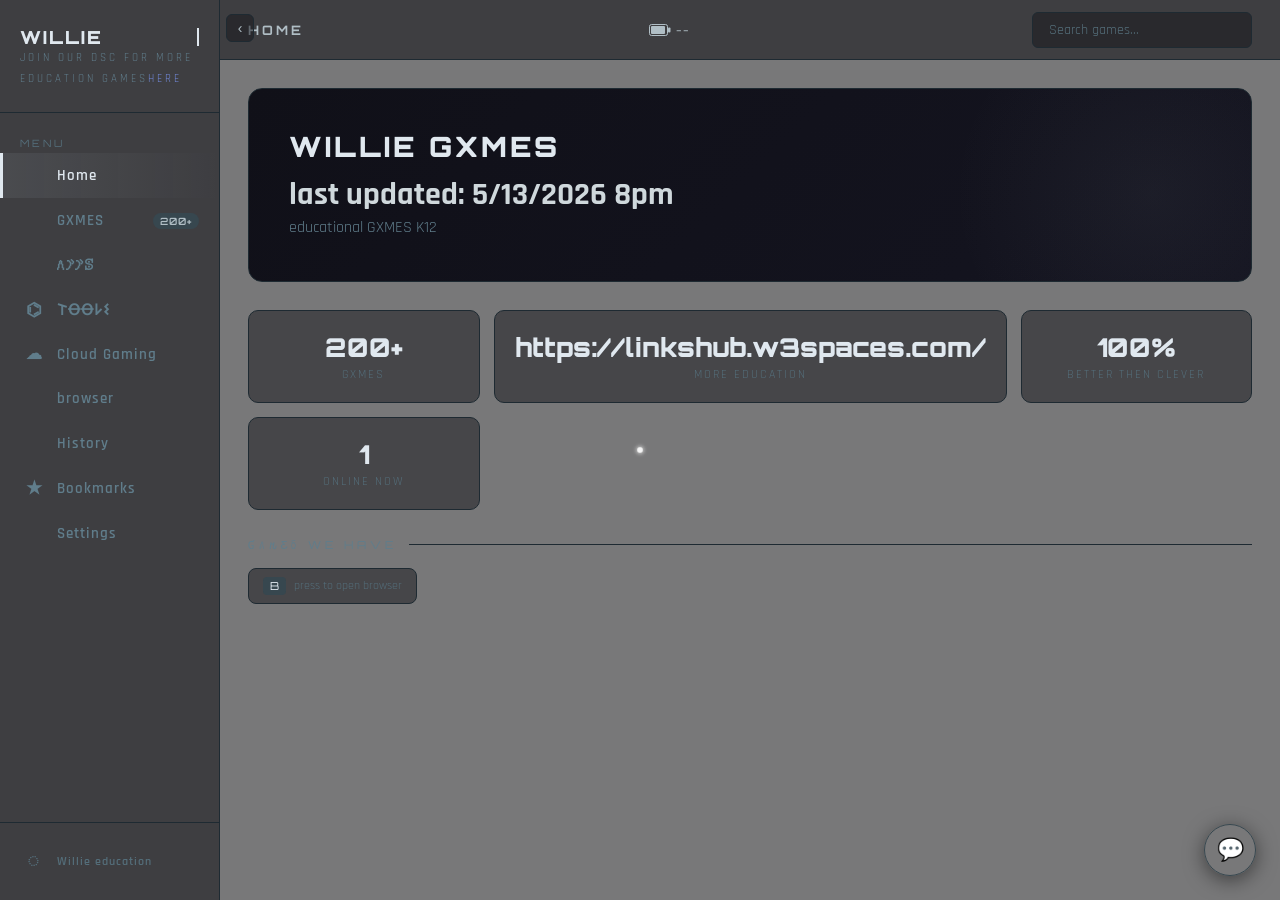
==== commit 0135d0a1: "Add Cloud Gaming section with 50+ games, platform links, search & filters - New 'Cloud Gaming' nav i" ====
--- a/index.html
+++ b/index.html
@@ -1382,6 +1382,386 @@
       cursor: pointer;
     }
 
+    /* ── Cloud Gaming View ── */
+    .cg-hero {
+      background: linear-gradient(135deg, #0a0a1a 0%, #1a0a2e 40%, #0a1a2e 100%);
+      border: 1px solid #2a1a4a;
+      border-radius: 16px;
+      padding: 48px 44px;
+      margin-bottom: 32px;
+      position: relative;
+      overflow: hidden;
+    }
+    .cg-hero::before {
+      content: '';
+      position: absolute;
+      top: -60%;
+      right: -15%;
+      width: 500px;
+      height: 500px;
+      background: radial-gradient(circle, rgba(124,77,255,0.12), transparent 70%);
+      pointer-events: none;
+    }
+    .cg-hero::after {
+      content: '';
+      position: absolute;
+      bottom: -40%;
+      left: -10%;
+      width: 400px;
+      height: 400px;
+      background: radial-gradient(circle, rgba(0,229,255,0.08), transparent 70%);
+      pointer-events: none;
+    }
+    .cg-hero h2 {
+      font-family: 'Orbitron', monospace;
+      font-size: 32px;
+      font-weight: 900;
+      background: linear-gradient(135deg, #00e5ff, #7c4dff);
+      -webkit-background-clip: text;
+      -webkit-text-fill-color: transparent;
+      background-clip: text;
+      letter-spacing: 4px;
+      margin-bottom: 12px;
+      position: relative;
+    }
+    .cg-hero p {
+      color: #78909c;
+      font-size: 16px;
+      max-width: 520px;
+      line-height: 1.7;
+      position: relative;
+    }
+    .cg-hero-badges {
+      display: flex;
+      gap: 12px;
+      margin-top: 20px;
+      flex-wrap: wrap;
+      position: relative;
+    }
+    .cg-badge {
+      display: flex;
+      align-items: center;
+      gap: 6px;
+      background: rgba(124,77,255,0.1);
+      border: 1px solid rgba(124,77,255,0.25);
+      color: #b39ddb;
+      padding: 6px 14px;
+      border-radius: 20px;
+      font-size: 12px;
+      font-family: 'Orbitron', monospace;
+      letter-spacing: 1px;
+    }
+    .cg-stats {
+      display: grid;
+      grid-template-columns: repeat(4, 1fr);
+      gap: 14px;
+      margin-bottom: 32px;
+    }
+    .cg-stat {
+      background: rgba(20,20,30,0.6);
+      border: 1px solid #1e1e3a;
+      border-radius: 12px;
+      padding: 20px;
+      text-align: center;
+      transition: border-color 0.3s, transform 0.2s;
+    }
+    .cg-stat:hover {
+      border-color: #7c4dff;
+      transform: translateY(-2px);
+    }
+    .cg-stat-num {
+      font-family: 'Orbitron', monospace;
+      font-size: 24px;
+      font-weight: 900;
+      background: linear-gradient(135deg, #00e5ff, #7c4dff);
+      -webkit-background-clip: text;
+      -webkit-text-fill-color: transparent;
+      background-clip: text;
+    }
+    .cg-stat-label {
+      font-size: 11px;
+      color: #546e7a;
+      letter-spacing: 2px;
+      text-transform: uppercase;
+      margin-top: 6px;
+    }
+    .cg-category-tabs {
+      display: flex;
+      gap: 8px;
+      margin-bottom: 20px;
+      flex-wrap: wrap;
+    }
+    .cg-tab {
+      background: rgba(20,20,30,0.5);
+      border: 1px solid #1e1e3a;
+      color: #78909c;
+      padding: 8px 18px;
+      border-radius: 20px;
+      font-family: 'Orbitron', monospace;
+      font-size: 11px;
+      letter-spacing: 1.5px;
+      cursor: pointer;
+      transition: all 0.2s;
+    }
+    .cg-tab:hover {
+      border-color: #7c4dff;
+      color: #b39ddb;
+    }
+    .cg-tab.active {
+      background: rgba(124,77,255,0.15);
+      border-color: #7c4dff;
+      color: #e0e0ff;
+    }
+    .cg-search-bar {
+      display: flex;
+      margin-bottom: 24px;
+      background: rgba(20,20,30,0.5);
+      border: 1px solid #1e1e3a;
+      border-radius: 12px;
+      overflow: hidden;
+      transition: border-color 0.2s;
+    }
+    .cg-search-bar:focus-within {
+      border-color: #7c4dff;
+    }
+    .cg-search-bar input {
+      flex: 1;
+      background: transparent;
+      border: none;
+      color: #cfd8dc;
+      padding: 12px 18px;
+      font-family: 'Rajdhani', sans-serif;
+      font-size: 15px;
+      outline: none;
+    }
+    .cg-search-bar input::placeholder { color: #37474f; }
+    .cg-search-icon {
+      padding: 0 16px;
+      display: flex;
+      align-items: center;
+      color: #37474f;
+      font-size: 16px;
+    }
+    .cg-grid {
+      display: grid;
+      grid-template-columns: repeat(auto-fill, minmax(220px, 1fr));
+      gap: 18px;
+      margin-bottom: 36px;
+    }
+    .cg-card {
+      background: rgba(16,16,28,0.7);
+      border: 1px solid #1e1e3a;
+      border-radius: 14px;
+      overflow: hidden;
+      cursor: pointer;
+      transition: all 0.25s ease;
+      text-decoration: none;
+      display: block;
+      position: relative;
+    }
+    .cg-card::before {
+      content: '';
+      position: absolute;
+      inset: -1px;
+      border-radius: 15px;
+      background: linear-gradient(135deg, #00e5ff, #7c4dff, #00e5ff);
+      -webkit-mask: linear-gradient(#fff 0 0) content-box, linear-gradient(#fff 0 0);
+      -webkit-mask-composite: xor;
+      mask-composite: exclude;
+      padding: 1px;
+      opacity: 0;
+      transition: opacity 0.3s ease;
+      z-index: 0;
+    }
+    .cg-card:hover::before { opacity: 1; }
+    .cg-card:hover {
+      transform: translateY(-4px);
+      box-shadow: 0 12px 40px rgba(124,77,255,0.15), 0 0 0 1px rgba(124,77,255,0.2);
+    }
+    .cg-card-thumb {
+      width: 100%;
+      aspect-ratio: 16/10;
+      display: flex;
+      align-items: center;
+      justify-content: center;
+      font-size: 48px;
+      background: linear-gradient(135deg, #0e0e1e, #141428);
+      border-bottom: 1px solid #1e1e3a;
+      position: relative;
+      overflow: hidden;
+    }
+    .cg-card-thumb img {
+      width: 100%;
+      height: 100%;
+      object-fit: cover;
+    }
+    .cg-card-platform {
+      position: absolute;
+      top: 8px;
+      right: 8px;
+      background: rgba(0,0,0,0.7);
+      border: 1px solid rgba(124,77,255,0.3);
+      color: #b39ddb;
+      font-size: 9px;
+      font-family: 'Orbitron', monospace;
+      letter-spacing: 1px;
+      padding: 3px 8px;
+      border-radius: 6px;
+      text-transform: uppercase;
+    }
+    .cg-card-live {
+      position: absolute;
+      top: 8px;
+      left: 8px;
+      background: rgba(255,23,68,0.85);
+      color: #fff;
+      font-size: 9px;
+      font-family: 'Orbitron', monospace;
+      letter-spacing: 1px;
+      padding: 3px 8px;
+      border-radius: 6px;
+      display: flex;
+      align-items: center;
+      gap: 4px;
+    }
+    .cg-card-live::before {
+      content: '';
+      width: 6px;
+      height: 6px;
+      background: #fff;
+      border-radius: 50%;
+      animation: cgPulse 1.5s infinite;
+    }
+    @keyframes cgPulse {
+      0%, 100% { opacity: 1; }
+      50% { opacity: 0.3; }
+    }
+    .cg-card-info {
+      padding: 14px 16px;
+    }
+    .cg-card-name {
+      font-family: 'Orbitron', monospace;
+      font-size: 12px;
+      font-weight: 700;
+      color: #e0e8ef;
+      letter-spacing: 1px;
+      text-transform: uppercase;
+      margin-bottom: 4px;
+    }
+    .cg-card-genre {
+      font-size: 12px;
+      color: #546e7a;
+      letter-spacing: 1px;
+    }
+    .cg-card-meta {
+      display: flex;
+      align-items: center;
+      gap: 10px;
+      margin-top: 8px;
+    }
+    .cg-card-players {
+      font-size: 11px;
+      color: #7c4dff;
+      font-family: 'Orbitron', monospace;
+    }
+    .cg-card-rating {
+      font-size: 11px;
+      color: #ffd600;
+      letter-spacing: 1px;
+    }
+    .cg-features {
+      display: grid;
+      grid-template-columns: repeat(auto-fill, minmax(200px, 1fr));
+      gap: 16px;
+      margin-bottom: 36px;
+    }
+    .cg-feature {
+      background: rgba(16,16,28,0.5);
+      border: 1px solid #1e1e3a;
+      border-radius: 12px;
+      padding: 24px 20px;
+      text-align: center;
+      transition: border-color 0.3s, transform 0.2s;
+    }
+    .cg-feature:hover {
+      border-color: #7c4dff;
+      transform: translateY(-2px);
+    }
+    .cg-feature-icon {
+      font-size: 32px;
+      margin-bottom: 12px;
+    }
+    .cg-feature-title {
+      font-family: 'Orbitron', monospace;
+      font-size: 11px;
+      font-weight: 700;
+      color: #e0e8ef;
+      letter-spacing: 1.5px;
+      text-transform: uppercase;
+      margin-bottom: 6px;
+    }
+    .cg-feature-desc {
+      font-size: 12px;
+      color: #546e7a;
+      line-height: 1.5;
+    }
+    .cg-platforms-row {
+      display: flex;
+      gap: 14px;
+      margin-bottom: 32px;
+      flex-wrap: wrap;
+    }
+    .cg-platform-card {
+      background: rgba(16,16,28,0.5);
+      border: 1px solid #1e1e3a;
+      border-radius: 14px;
+      padding: 20px 24px;
+      display: flex;
+      align-items: center;
+      gap: 14px;
+      cursor: pointer;
+      transition: all 0.25s;
+      text-decoration: none;
+      flex: 1;
+      min-width: 200px;
+    }
+    .cg-platform-card:hover {
+      border-color: #7c4dff;
+      transform: translateY(-2px);
+      box-shadow: 0 8px 32px rgba(124,77,255,0.1);
+    }
+    .cg-platform-logo {
+      width: 44px;
+      height: 44px;
+      border-radius: 10px;
+      background: rgba(124,77,255,0.1);
+      display: flex;
+      align-items: center;
+      justify-content: center;
+      font-size: 24px;
+      flex-shrink: 0;
+    }
+    .cg-platform-info {
+      flex: 1;
+    }
+    .cg-platform-name {
+      font-family: 'Orbitron', monospace;
+      font-size: 12px;
+      font-weight: 700;
+      color: #e0e8ef;
+      letter-spacing: 1px;
+    }
+    .cg-platform-desc {
+      font-size: 12px;
+      color: #546e7a;
+      margin-top: 2px;
+    }
+    @media (max-width: 768px) {
+      .cg-stats { grid-template-columns: repeat(2, 1fr); }
+      .cg-grid { grid-template-columns: repeat(auto-fill, minmax(160px, 1fr)); }
+      .cg-features { grid-template-columns: 1fr; }
+    }
+
     
     #tool-topbar {
       display: none;
@@ -1503,6 +1883,10 @@
     
     <div class="nav-item" onclick="showView('apps')">
       <span class="icon">⌬</span> 𐌕ꝊꝊ𐌋𐌔
+    </div>
+    
+    <div class="nav-item" onclick="showView('cloudgaming')">
+      <span class="icon" style="font-size:16px;">☁</span> Cloud Gaming
     </div>
     
     <div class="nav-item" onclick="showView('proxy')">
@@ -1864,6 +2248,119 @@
     </div>
 
     
+    <!-- Cloud Gaming View -->
+    <div class="view" id="view-cloudgaming">
+      <div class="cg-hero">
+        <h2>CLOUD GAMING</h2>
+        <p>Play AAA titles and indie favorites instantly in your browser. No downloads, no installs — just click and play with ultra-low latency streaming.</p>
+        <div class="cg-hero-badges">
+          <span class="cg-badge">ZERO DOWNLOADS</span>
+          <span class="cg-badge">INSTANT PLAY</span>
+          <span class="cg-badge">CROSS-DEVICE</span>
+          <span class="cg-badge">LOW LATENCY</span>
+        </div>
+      </div>
+
+      <div class="cg-stats">
+        <div class="cg-stat">
+          <div class="cg-stat-num">50+</div>
+          <div class="cg-stat-label">Cloud Games</div>
+        </div>
+        <div class="cg-stat">
+          <div class="cg-stat-num">0ms</div>
+          <div class="cg-stat-label">Download Time</div>
+        </div>
+        <div class="cg-stat">
+          <div class="cg-stat-num">24/7</div>
+          <div class="cg-stat-label">Available</div>
+        </div>
+        <div class="cg-stat">
+          <div class="cg-stat-num">HD</div>
+          <div class="cg-stat-label">Quality</div>
+        </div>
+      </div>
+
+      <div class="section-title">Cloud Gaming Platforms</div>
+      <div class="cg-platforms-row">
+        <a class="cg-platform-card" onclick="proxyNav('https://play.geforcenow.com')">
+          <div class="cg-platform-logo" style="background:rgba(118,185,0,0.15);">🎮</div>
+          <div class="cg-platform-info">
+            <div class="cg-platform-name">GeForce NOW</div>
+            <div class="cg-platform-desc">Stream PC games from the cloud</div>
+          </div>
+        </a>
+        <a class="cg-platform-card" onclick="proxyNav('https://www.xbox.com/en-US/play')">
+          <div class="cg-platform-logo" style="background:rgba(16,124,16,0.15);">🟢</div>
+          <div class="cg-platform-info">
+            <div class="cg-platform-name">Xbox Cloud Gaming</div>
+            <div class="cg-platform-desc">Play Xbox games on any device</div>
+          </div>
+        </a>
+        <a class="cg-platform-card" onclick="proxyNav('https://luna.amazon.com')">
+          <div class="cg-platform-logo" style="background:rgba(0,168,225,0.15);">🌙</div>
+          <div class="cg-platform-info">
+            <div class="cg-platform-name">Amazon Luna</div>
+            <div class="cg-platform-desc">Cloud gaming by Amazon</div>
+          </div>
+        </a>
+      </div>
+
+      <div class="section-title">Browse Games</div>
+      <div class="cg-search-bar">
+        <span class="cg-search-icon">🔍</span>
+        <input type="text" id="cg-search" placeholder="Search cloud games..." oninput="filterCloudGames(this.value)" />
+      </div>
+
+      <div class="cg-category-tabs" id="cg-tabs">
+        <div class="cg-tab active" onclick="filterCGCategory('all', this)">All Games</div>
+        <div class="cg-tab" onclick="filterCGCategory('action', this)">Action</div>
+        <div class="cg-tab" onclick="filterCGCategory('racing', this)">Racing</div>
+        <div class="cg-tab" onclick="filterCGCategory('puzzle', this)">Puzzle</div>
+        <div class="cg-tab" onclick="filterCGCategory('adventure', this)">Adventure</div>
+        <div class="cg-tab" onclick="filterCGCategory('sports', this)">Sports</div>
+        <div class="cg-tab" onclick="filterCGCategory('rpg', this)">RPG</div>
+        <div class="cg-tab" onclick="filterCGCategory('shooter', this)">Shooter</div>
+        <div class="cg-tab" onclick="filterCGCategory('sandbox', this)">Sandbox</div>
+        <div class="cg-tab" onclick="filterCGCategory('platformer', this)">Platformer</div>
+      </div>
+
+      <div class="cg-grid" id="cg-grid"></div>
+
+      <div class="section-title">Why Cloud Gaming?</div>
+      <div class="cg-features">
+        <div class="cg-feature">
+          <div class="cg-feature-icon">⚡</div>
+          <div class="cg-feature-title">Instant Play</div>
+          <div class="cg-feature-desc">No downloads or installs needed. Click and start playing in seconds.</div>
+        </div>
+        <div class="cg-feature">
+          <div class="cg-feature-icon">🌐</div>
+          <div class="cg-feature-title">Cross-Device</div>
+          <div class="cg-feature-desc">Play on any device with a browser — PC, tablet, or phone.</div>
+        </div>
+        <div class="cg-feature">
+          <div class="cg-feature-icon">🎯</div>
+          <div class="cg-feature-title">Low Latency</div>
+          <div class="cg-feature-desc">Optimized streaming for responsive, lag-free gameplay.</div>
+        </div>
+        <div class="cg-feature">
+          <div class="cg-feature-icon">💾</div>
+          <div class="cg-feature-title">No Storage</div>
+          <div class="cg-feature-desc">Save your disk space. Games run entirely in the cloud.</div>
+        </div>
+        <div class="cg-feature">
+          <div class="cg-feature-icon">🔒</div>
+          <div class="cg-feature-title">Safe & Secure</div>
+          <div class="cg-feature-desc">No files to download means no risk of malware or viruses.</div>
+        </div>
+        <div class="cg-feature">
+          <div class="cg-feature-icon">🔄</div>
+          <div class="cg-feature-title">Always Updated</div>
+          <div class="cg-feature-desc">Games are always the latest version. No patches to wait for.</div>
+        </div>
+      </div>
+    </div>
+
     <div class="view" id="view-history">
       <div style="display:flex;align-items:center;justify-content:space-between;margin-bottom:16px;">
         <div class="section-title" style="margin:0">History</div>
@@ -2427,12 +2924,122 @@
     if (q) showView('games');
   }
 
+  // ── Cloud Gaming Data & Functions ──
+  const cloudGames = [
+    {name:"Fortnite",genre:"Shooter",platform:"Browser",players:"350M+",rating:"4.8",img:"https://cdn2.unrealengine.com/social-image-chapter4-s3-3840x2160-d35912cc25ad.jpg",url:"https://www.xbox.com/en-US/play/games/fortnite/BT5P2X999VH2"},
+    {name:"Rocket League",genre:"Sports",platform:"Browser",players:"90M+",rating:"4.7",img:"https://rocketleague.media.zestyio.com/rl_platform_keyart_2019.jpg",url:"https://www.xbox.com/en-US/play/games/rocket-league/C125W9BG2K0V"},
+    {name:"Minecraft",genre:"Sandbox",platform:"Browser",players:"238M+",rating:"4.9",img:"https://www.minecraft.net/content/dam/games/minecraft/key-art/Games_Subnav_702x1422-702x1422.jpg",url:"https://www.xbox.com/en-US/play/games/minecraft/CFQP3Q29W1V2"},
+    {name:"Halo Infinite",genre:"Shooter",platform:"Cloud",players:"20M+",rating:"4.5",img:"https://store-images.s-microsoft.com/image/apps.10075.13727851868390641.c9cc5f66-edf0-4135-b1ef-21f3f5ba3951.78ebb893-9a66-44e1-b66e-aab2ff498f23",url:"https://www.xbox.com/en-US/play/games/halo-infinite/9PP5G1F0C2B6"},
+    {name:"GTA V",genre:"Action",platform:"Cloud",players:"190M+",rating:"4.7",img:"https://media-rockstargames-com.akamaized.net/mfe6/prod/__batch/gtav-social-club-redesign-deadsite-img.jpg",url:"https://play.geforcenow.com"},
+    {name:"Apex Legends",genre:"Shooter",platform:"Browser",players:"100M+",rating:"4.6",img:"https://media.contentapi.ea.com/content/dam/apex-legends/common/articles/revenant-reborn-revealed/apex-legends-s18-keyart.jpg.adapt.crop191x100.628p.jpg",url:"https://www.xbox.com/en-US/play/games/apex-legends/BV9ML45J2Q5V"},
+    {name:"Among Us",genre:"Action",platform:"Browser",players:"500M+",rating:"4.5",img:"https://cdn.cloudflare.steamstatic.com/steam/apps/945360/capsule_616x353.jpg",url:"https://www.xbox.com/en-US/play/games/among-us/9NG07QJNK38J"},
+    {name:"Fall Guys",genre:"Action",platform:"Browser",players:"80M+",rating:"4.4",img:"https://cdn2.unrealengine.com/egs-fallguys-mediatonic-s1-2560x1440-2d0363c7a3a0.jpg",url:"https://www.xbox.com/en-US/play/games/fall-guys/9PMXH5249DG5"},
+    {name:"Stardew Valley",genre:"RPG",platform:"Cloud",players:"30M+",rating:"4.9",img:"https://cdn.cloudflare.steamstatic.com/steam/apps/413150/capsule_616x353.jpg",url:"https://play.geforcenow.com"},
+    {name:"Destiny 2",genre:"Shooter",platform:"Cloud",players:"40M+",rating:"4.3",img:"https://cdn.cloudflare.steamstatic.com/steam/apps/1085660/capsule_616x353.jpg",url:"https://play.geforcenow.com"},
+    {name:"Cyberpunk 2077",genre:"RPG",platform:"Cloud",players:"25M+",rating:"4.6",img:"https://cdn.cloudflare.steamstatic.com/steam/apps/1091500/capsule_616x353.jpg",url:"https://play.geforcenow.com"},
+    {name:"Valorant",genre:"Shooter",platform:"Cloud",players:"28M+",rating:"4.5",img:"https://cdn.cloudflare.steamstatic.com/steam/apps/2215160/header.jpg",url:"https://play.geforcenow.com"},
+    {name:"Elden Ring",genre:"RPG",platform:"Cloud",players:"23M+",rating:"4.8",img:"https://cdn.cloudflare.steamstatic.com/steam/apps/1245620/capsule_616x353.jpg",url:"https://play.geforcenow.com"},
+    {name:"CS2",genre:"Shooter",platform:"Cloud",players:"64M+",rating:"4.4",img:"https://cdn.cloudflare.steamstatic.com/steam/apps/730/capsule_616x353.jpg",url:"https://play.geforcenow.com"},
+    {name:"No Man's Sky",genre:"Adventure",platform:"Cloud",players:"10M+",rating:"4.5",img:"https://cdn.cloudflare.steamstatic.com/steam/apps/275850/capsule_616x353.jpg",url:"https://play.geforcenow.com"},
+    {name:"The Witcher 3",genre:"RPG",platform:"Cloud",players:"50M+",rating:"4.9",img:"https://cdn.cloudflare.steamstatic.com/steam/apps/292030/capsule_616x353.jpg",url:"https://play.geforcenow.com"},
+    {name:"Terraria",genre:"Sandbox",platform:"Cloud",players:"44M+",rating:"4.9",img:"https://cdn.cloudflare.steamstatic.com/steam/apps/105600/capsule_616x353.jpg",url:"https://play.geforcenow.com"},
+    {name:"Ark: Survival",genre:"Adventure",platform:"Cloud",players:"40M+",rating:"4.3",img:"https://cdn.cloudflare.steamstatic.com/steam/apps/346110/capsule_616x353.jpg",url:"https://play.geforcenow.com"},
+    {name:"Rust",genre:"Action",platform:"Cloud",players:"14M+",rating:"4.5",img:"https://cdn.cloudflare.steamstatic.com/steam/apps/252490/capsule_616x353.jpg",url:"https://play.geforcenow.com"},
+    {name:"Rainbow Six Siege",genre:"Shooter",platform:"Cloud",players:"85M+",rating:"4.3",img:"https://cdn.cloudflare.steamstatic.com/steam/apps/359550/capsule_616x353.jpg",url:"https://play.geforcenow.com"},
+    {name:"Deep Rock Galactic",genre:"Shooter",platform:"Cloud",players:"8M+",rating:"4.8",img:"https://cdn.cloudflare.steamstatic.com/steam/apps/548430/capsule_616x353.jpg",url:"https://play.geforcenow.com"},
+    {name:"Sea of Thieves",genre:"Adventure",platform:"Browser",players:"35M+",rating:"4.4",img:"https://cdn.cloudflare.steamstatic.com/steam/apps/1172620/capsule_616x353.jpg",url:"https://www.xbox.com/en-US/play/games/sea-of-thieves/9P2N57MC619K"},
+    {name:"Grounded",genre:"Adventure",platform:"Browser",players:"15M+",rating:"4.6",img:"https://store-images.s-microsoft.com/image/apps.60563.14456089668044215.6a08618b-5d49-4b1a-8472-42c20c820a37.9da1adf8-6285-47e3-84bb-73cb2a6a8a6e",url:"https://www.xbox.com/en-US/play/games/grounded/C2M3F1FKG1KV"},
+    {name:"Palworld",genre:"Adventure",platform:"Browser",players:"25M+",rating:"4.3",img:"https://cdn.cloudflare.steamstatic.com/steam/apps/1623730/capsule_616x353.jpg",url:"https://www.xbox.com/en-US/play/games/palworld/9N2B6N7Z5BDB"},
+    {name:"Hollow Knight",genre:"Platformer",platform:"Cloud",players:"10M+",rating:"4.9",img:"https://cdn.cloudflare.steamstatic.com/steam/apps/367520/capsule_616x353.jpg",url:"https://play.geforcenow.com"},
+    {name:"Celeste",genre:"Platformer",platform:"Cloud",players:"5M+",rating:"4.8",img:"https://cdn.cloudflare.steamstatic.com/steam/apps/504230/capsule_616x353.jpg",url:"https://play.geforcenow.com"},
+    {name:"Cuphead",genre:"Platformer",platform:"Cloud",players:"12M+",rating:"4.7",img:"https://cdn.cloudflare.steamstatic.com/steam/apps/268910/capsule_616x353.jpg",url:"https://play.geforcenow.com"},
+    {name:"Civilization VI",genre:"Puzzle",platform:"Cloud",players:"15M+",rating:"4.5",img:"https://cdn.cloudflare.steamstatic.com/steam/apps/289070/capsule_616x353.jpg",url:"https://play.geforcenow.com"},
+    {name:"Portal 2",genre:"Puzzle",platform:"Cloud",players:"20M+",rating:"4.9",img:"https://cdn.cloudflare.steamstatic.com/steam/apps/620/capsule_616x353.jpg",url:"https://play.geforcenow.com"},
+    {name:"Tetris Effect",genre:"Puzzle",platform:"Cloud",players:"4M+",rating:"4.7",img:"https://cdn.cloudflare.steamstatic.com/steam/apps/1003590/capsule_616x353.jpg",url:"https://play.geforcenow.com"},
+    {name:"FIFA Online",genre:"Sports",platform:"Cloud",players:"45M+",rating:"4.2",img:"https://cdn.cloudflare.steamstatic.com/steam/apps/1811260/capsule_616x353.jpg",url:"https://play.geforcenow.com"},
+    {name:"NBA 2K24",genre:"Sports",platform:"Cloud",players:"12M+",rating:"4.1",img:"https://cdn.cloudflare.steamstatic.com/steam/apps/2338770/capsule_616x353.jpg",url:"https://play.geforcenow.com"},
+    {name:"Trackmania",genre:"Racing",platform:"Cloud",players:"18M+",rating:"4.4",img:"https://cdn.cloudflare.steamstatic.com/steam/apps/2225070/capsule_616x353.jpg",url:"https://play.geforcenow.com"},
+    {name:"Need for Speed",genre:"Racing",platform:"Cloud",players:"30M+",rating:"4.3",img:"https://cdn.cloudflare.steamstatic.com/steam/apps/1846380/capsule_616x353.jpg",url:"https://play.geforcenow.com"},
+    {name:"Assetto Corsa",genre:"Racing",platform:"Cloud",players:"9M+",rating:"4.6",img:"https://cdn.cloudflare.steamstatic.com/steam/apps/244210/capsule_616x353.jpg",url:"https://play.geforcenow.com"},
+    {name:"Forza Horizon 5",genre:"Racing",platform:"Browser",players:"35M+",rating:"4.8",img:"https://store-images.s-microsoft.com/image/apps.52291.14595498475371101.cfa71c75-3e81-4849-9a68-e6f1d581f0df.c07fd236-014e-46d3-bb42-e3ed56d1e44b",url:"https://www.xbox.com/en-US/play/games/forza-horizon-5/9NKX70BBCDRN"},
+    {name:"Diablo IV",genre:"RPG",platform:"Browser",players:"15M+",rating:"4.2",img:"https://cdn.cloudflare.steamstatic.com/steam/apps/2344520/capsule_616x353.jpg",url:"https://www.xbox.com/en-US/play/games/diablo-iv/9NJ07BSKT0LG"},
+    {name:"Starfield",genre:"RPG",platform:"Browser",players:"12M+",rating:"4.0",img:"https://store-images.s-microsoft.com/image/apps.58193.68253524912487614.c0e50cd0-3c97-48a3-b290-b8e73b4a5a95.14d6cba8-df15-421e-89f4-74f5174b7e00",url:"https://www.xbox.com/en-US/play/games/starfield/9NP1P1WFS0LB"},
+    {name:"Dead Cells",genre:"Platformer",platform:"Cloud",players:"10M+",rating:"4.7",img:"https://cdn.cloudflare.steamstatic.com/steam/apps/588650/capsule_616x353.jpg",url:"https://play.geforcenow.com"},
+    {name:"Subnautica",genre:"Adventure",platform:"Cloud",players:"8M+",rating:"4.8",img:"https://cdn.cloudflare.steamstatic.com/steam/apps/264710/capsule_616x353.jpg",url:"https://play.geforcenow.com"},
+    {name:"Satisfactory",genre:"Sandbox",platform:"Cloud",players:"6M+",rating:"4.7",img:"https://cdn.cloudflare.steamstatic.com/steam/apps/526870/capsule_616x353.jpg",url:"https://play.geforcenow.com"},
+    {name:"V Rising",genre:"Action",platform:"Cloud",players:"4M+",rating:"4.5",img:"https://cdn.cloudflare.steamstatic.com/steam/apps/1604030/capsule_616x353.jpg",url:"https://play.geforcenow.com"},
+    {name:"Geometry Dash",genre:"Platformer",platform:"Cloud",players:"40M+",rating:"4.6",img:"https://cdn.cloudflare.steamstatic.com/steam/apps/322170/capsule_616x353.jpg",url:"https://play.geforcenow.com"},
+    {name:"Plague Inc",genre:"Puzzle",platform:"Cloud",players:"160M+",rating:"4.5",img:"https://cdn.cloudflare.steamstatic.com/steam/apps/246620/capsule_616x353.jpg",url:"https://play.geforcenow.com"},
+    {name:"Baldur's Gate 3",genre:"RPG",platform:"Cloud",players:"15M+",rating:"4.9",img:"https://cdn.cloudflare.steamstatic.com/steam/apps/1086940/capsule_616x353.jpg",url:"https://play.geforcenow.com"},
+    {name:"Lethal Company",genre:"Action",platform:"Cloud",players:"14M+",rating:"4.7",img:"https://cdn.cloudflare.steamstatic.com/steam/apps/1966720/capsule_616x353.jpg",url:"https://play.geforcenow.com"},
+    {name:"Monster Hunter",genre:"Action",platform:"Cloud",players:"20M+",rating:"4.6",img:"https://cdn.cloudflare.steamstatic.com/steam/apps/582010/capsule_616x353.jpg",url:"https://play.geforcenow.com"},
+    {name:"Phasmophobia",genre:"Adventure",platform:"Cloud",players:"11M+",rating:"4.6",img:"https://cdn.cloudflare.steamstatic.com/steam/apps/739630/capsule_616x353.jpg",url:"https://play.geforcenow.com"},
+    {name:"PowerWash Sim",genre:"Puzzle",platform:"Browser",players:"8M+",rating:"4.7",img:"https://cdn.cloudflare.steamstatic.com/steam/apps/1290000/capsule_616x353.jpg",url:"https://www.xbox.com/en-US/play/games/powerwash-simulator/9P1413TH06WR"},
+    {name:"Cities: Skylines",genre:"Sandbox",platform:"Cloud",players:"12M+",rating:"4.6",img:"https://cdn.cloudflare.steamstatic.com/steam/apps/255710/capsule_616x353.jpg",url:"https://play.geforcenow.com"},
+  ];
+
+  let cgCategoryFilter = 'all';
+
+  function makeCGCard(g) {
+    const live = Math.random() > 0.7;
+    return `<a class="cg-card" onclick="proxyNav('${g.url}')">
+      <div class="cg-card-thumb">
+        <img src="${g.img}" alt="${g.name}" onerror="this.style.display='none';this.parentNode.textContent='${g.name.charAt(0)}';">
+        <span class="cg-card-platform">${g.platform}</span>
+        ${live ? '<span class="cg-card-live">LIVE</span>' : ''}
+      </div>
+      <div class="cg-card-info">
+        <div class="cg-card-name">${g.name}</div>
+        <div class="cg-card-genre">${g.genre}</div>
+        <div class="cg-card-meta">
+          <span class="cg-card-players">${g.players}</span>
+          <span class="cg-card-rating">\u2605 ${g.rating}</span>
+        </div>
+      </div>
+    </a>`;
+  }
+
+  function renderCGGrid(list) {
+    document.getElementById('cg-grid').innerHTML = list.map(makeCGCard).join('');
+  }
+
+  function filterCGCategory(cat, el) {
+    cgCategoryFilter = cat;
+    document.querySelectorAll('.cg-tab').forEach(t => t.classList.remove('active'));
+    if (el) el.classList.add('active');
+    const searchVal = document.getElementById('cg-search')?.value || '';
+    applyCloudGamesFilter(searchVal, cat);
+  }
+
+  function filterCloudGames(q) {
+    applyCloudGamesFilter(q, cgCategoryFilter);
+  }
+
+  function applyCloudGamesFilter(q, cat) {
+    let filtered = cloudGames;
+    if (cat && cat !== 'all') {
+      filtered = filtered.filter(g => g.genre.toLowerCase() === cat.toLowerCase());
+    }
+    if (q) {
+      const ql = q.toLowerCase();
+      filtered = filtered.filter(g =>
+        g.name.toLowerCase().includes(ql) ||
+        g.genre.toLowerCase().includes(ql) ||
+        g.platform.toLowerCase().includes(ql)
+      );
+    }
+    renderCGGrid(filtered);
+  }
+
+  // Initialize cloud gaming grid
+  renderCGGrid(cloudGames);
+
   
   function showView(id) {
     document.querySelectorAll('.view').forEach(v => v.classList.remove('active'));
     document.querySelectorAll('.nav-item').forEach(n => n.classList.remove('active'));
     document.getElementById('view-' + id).classList.add('active');
-    const titles = { home: 'Home', games: 'Games', apps: 'Tools', proxy: 'Proxy', history: 'History', bookmarks: 'Bookmarks', settings: 'Settings' };
+    const titles = { home: 'Home', games: 'Games', apps: 'Tools', cloudgaming: 'Cloud Gaming', proxy: 'Proxy', history: 'History', bookmarks: 'Bookmarks', settings: 'Settings' };
     document.getElementById('page-title').textContent = titles[id] || id;
     event?.currentTarget?.classList.add('active');
   }
